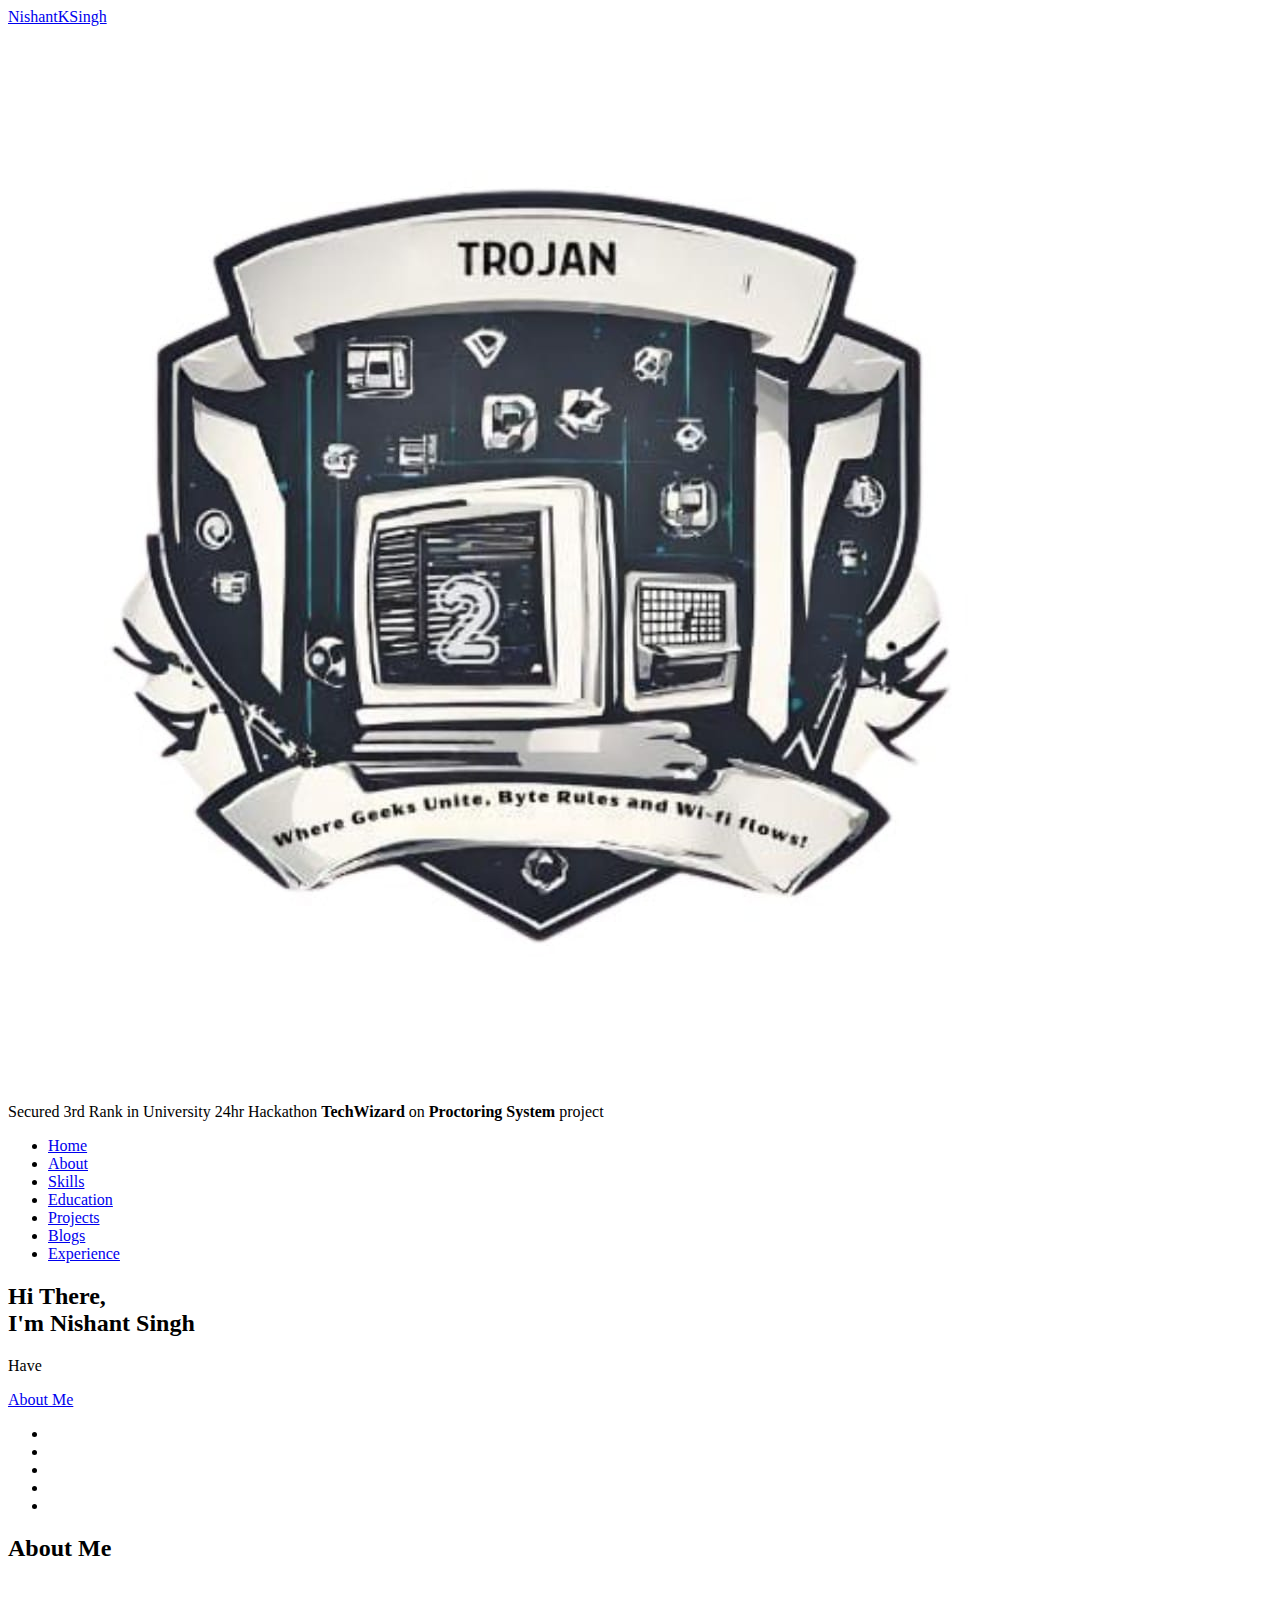
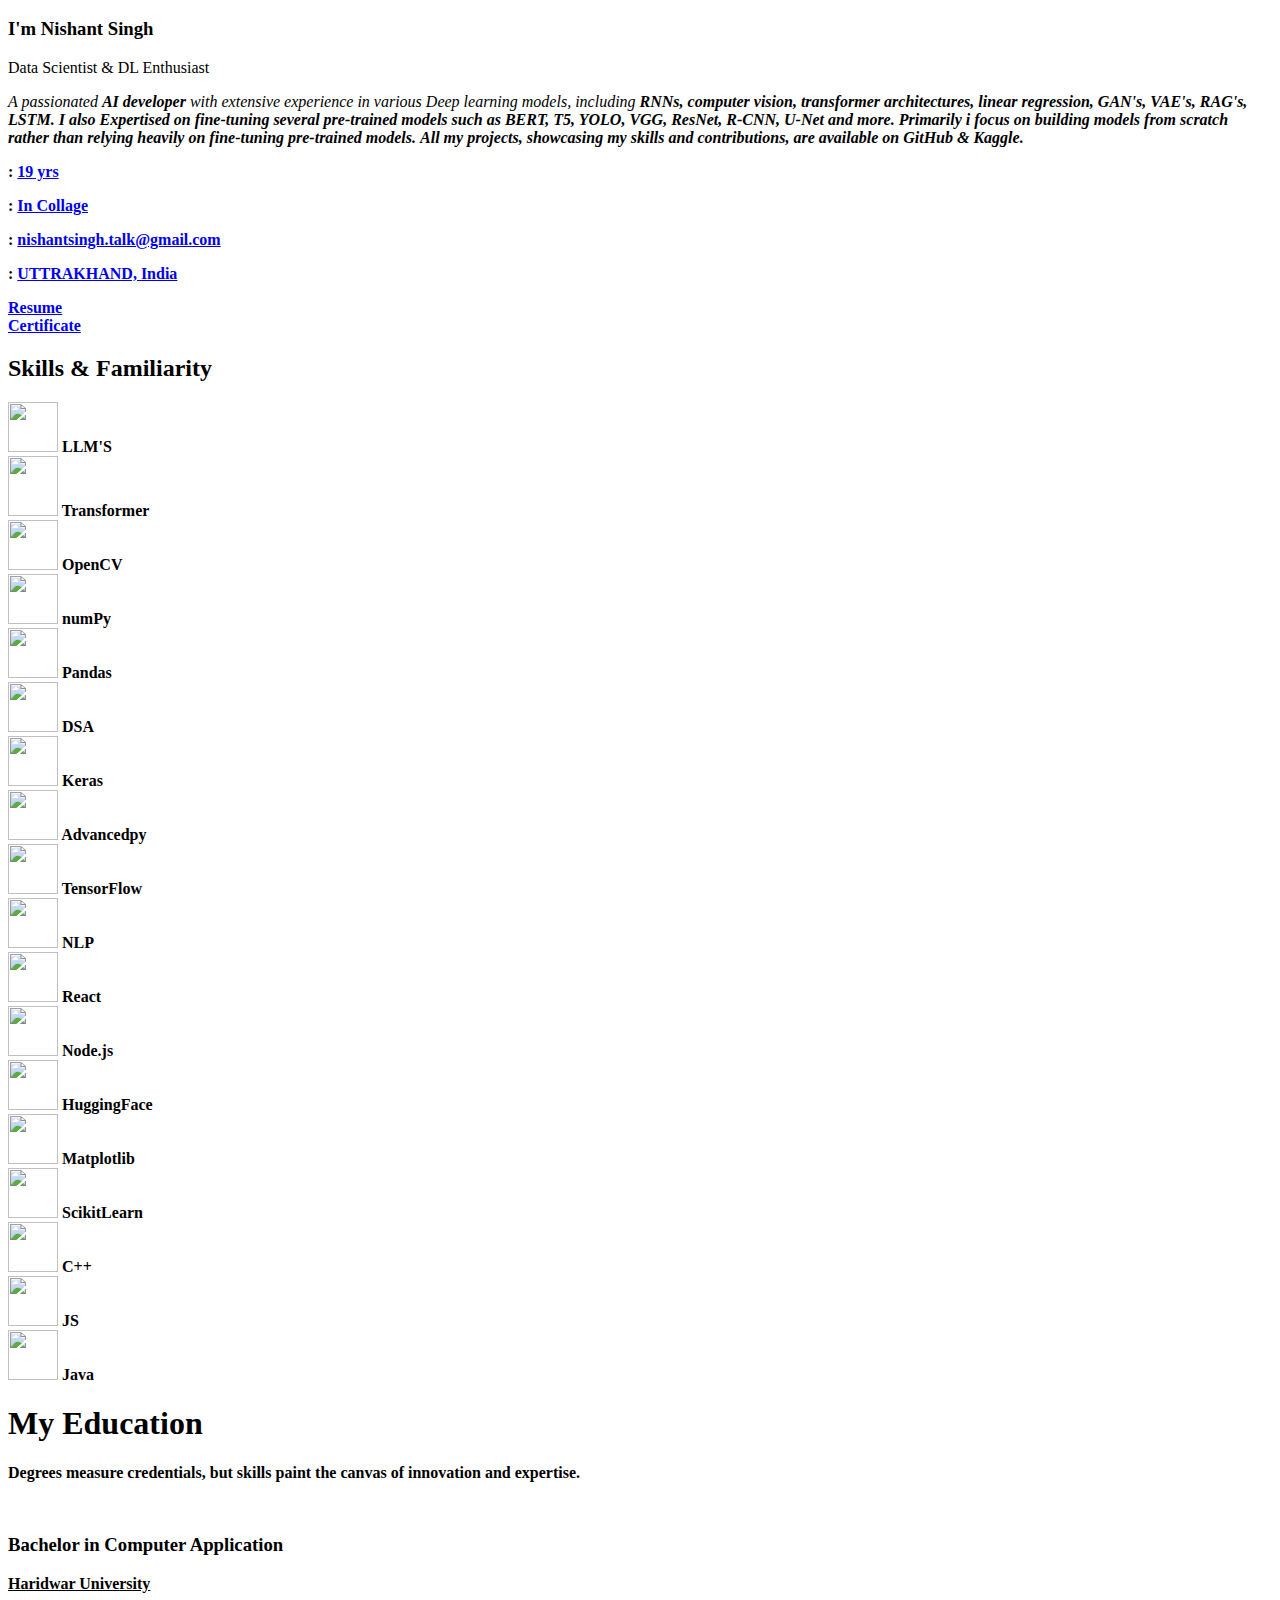
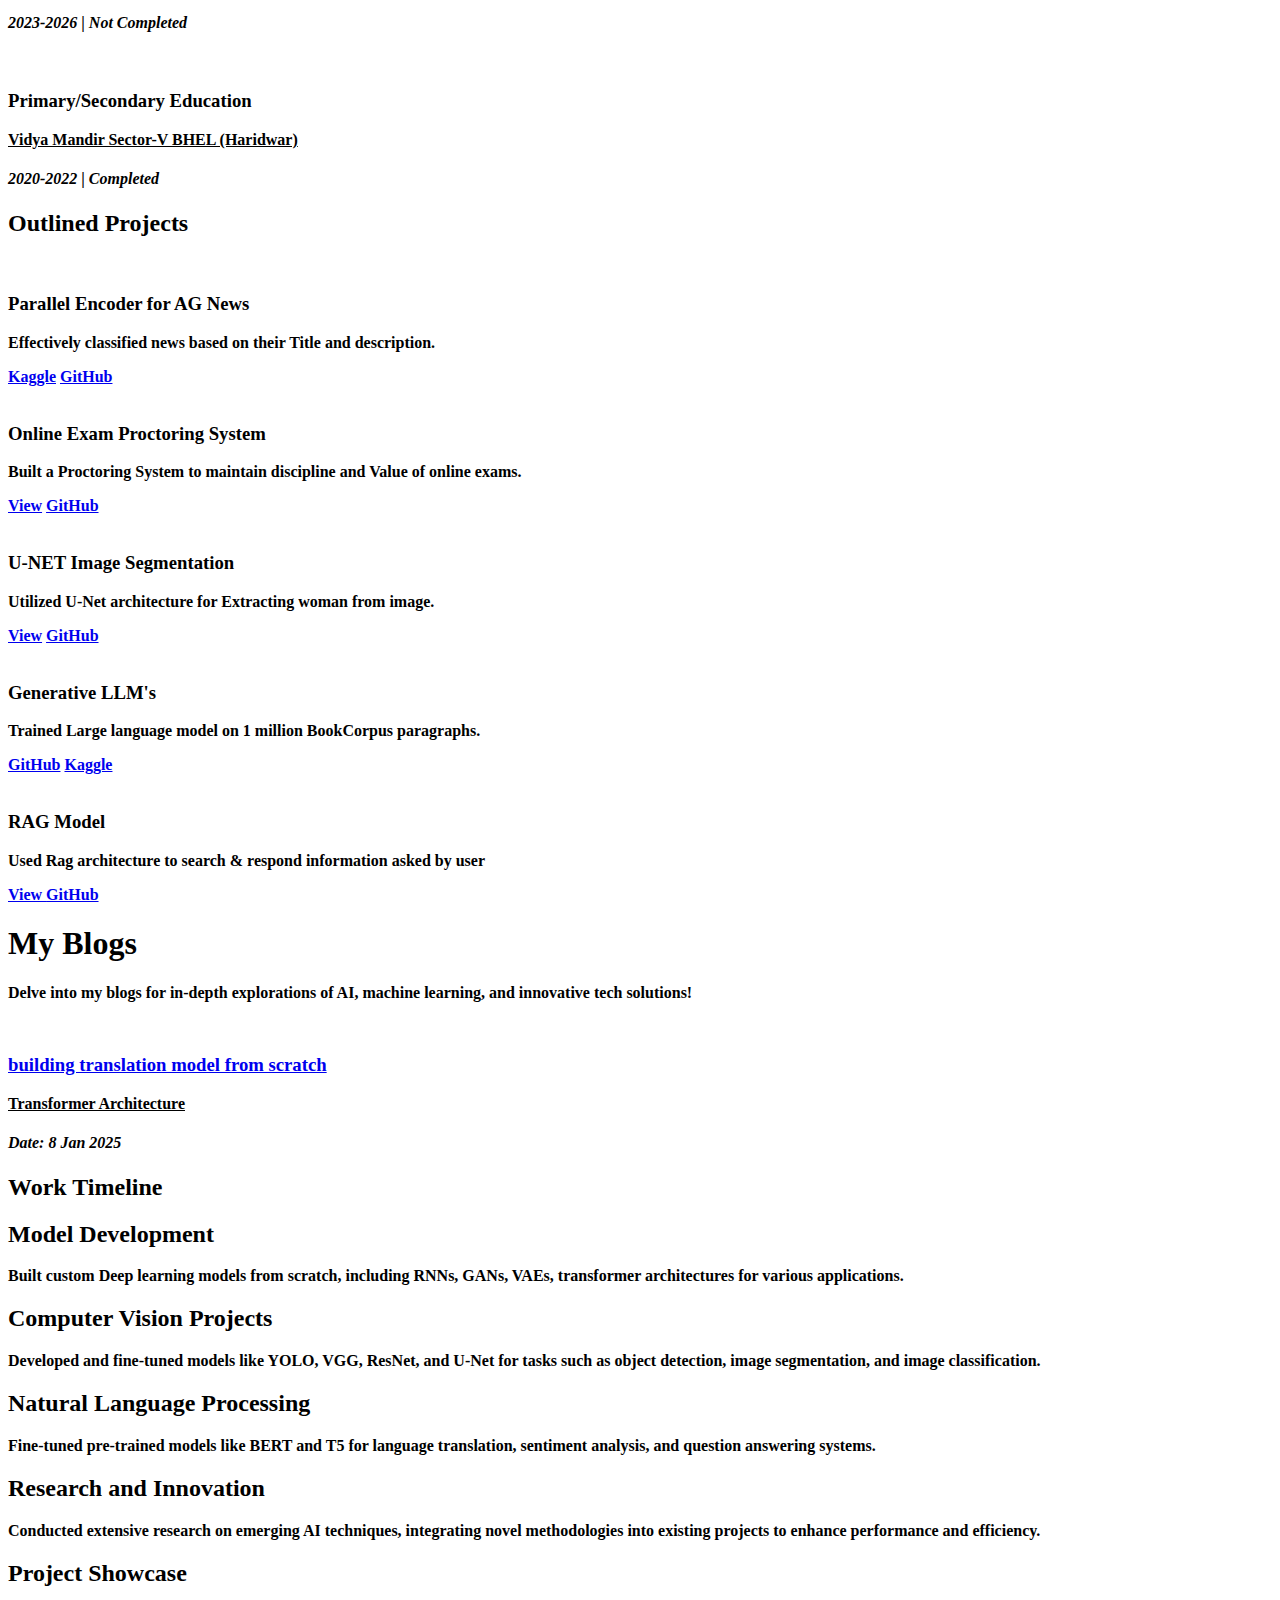
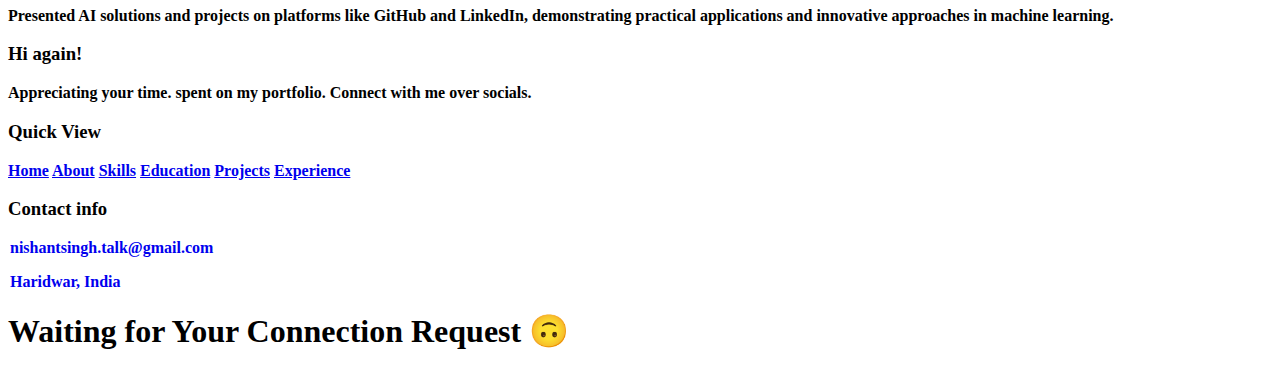
==== index.html @ 68e79efc "Update index.html" ====
<!DOCTYPE html>
<html lang="en">
<head>
    <meta charset="UTF-8">
    <meta name="author" content="Nishant Singh">
    <meta http-equiv="X-UA-Compatible" content="IE=edge">
    <meta name="viewport" content="width=device-width, initial-scale=1.0">
    <meta name="keywords" content="Nishant Singh, portfolio, projects, skills, AI developer," />
    <meta name="description" content="This is my portfolio to showcase projects, skills and other contributions on different platforms">
    <link rel="stylesheet" href="./style.css">
    <link rel="stylesheet" href="https://cdnjs.cloudflare.com/ajax/libs/font-awesome/5.15.3/css/all.min.css" integrity="sha512-iBBXm8fW90+nuLcSKlbmrPcLa0OT92xO1BIsZ+ywDWZCvqsWgccV3gFoRBv0z+8dLJgyAHIhR35VZc2oM/gI1w==" crossorigin="anonymous" referrerpolicy="no-referrer" />
    <script src="https://kit.fontawesome.com/95a2002ecf.js" crossorigin="anonymous"></script>
    <link id='favicon' rel="shortcut icon" href="./Images/N.png" type="image/x-png">
    <title>Nishant Singh - Data Scientist & Machine Learning Enthusiast</title>
</head>
<body>
<header>
  <div class="subCont">
    <a href="#about" class="logo"><i class="fa fa-at"></i> NishantKSingh </a> 
    <div class="badges">
      <a href="https://github.com/NishantkSingh0/Proctoring-System" target="_blank">
        <img class="badgeImg" src="./Images/BinaryBunch.jpeg" alt="Badge">
      </a>
      <div class="message">Secured 3rd Rank in University 24hr Hackathon <b>TechWizard</b> on <b>Proctoring System</b> project</div>
    </div>
  </div>
  <div id="menu" class="fas fa-bars"></div>
  <nav class="navbar">
    <ul>
      <li><a class="active" href="#home">Home</a></li>
      <li><a href="#about">About</a></li>
      <li><a href="#skills">Skills</a></li>
      <li><a href="#education">Education</a></li>
      <li><a href="#work">Projects</a></li>
      <li><a href="#Blogs">Blogs</a></li>
      <li><a href="#experience">Experience</a></li>
    </ul>
  </nav>
</header>
<section class="home" id="home">
    <div id="particles-js"></div>

    <div class="content">
      <h2>Hi There,<br/> I'm Nishant Singh<span></span></h2>
      <p>Have <span class="typing-text"></span></p>
      <a href="#about" class="btn"><span>About Me</span>
        <i class="fas fa-arrow-circle-down"></i>
      </a>
    <div class="socials">
        <ul class="social-icons">
          <li><a class="linkedin" aria-label="LinkedIn" href="https://www.linkedin.com/in/nishantksingh1" target="_blank"><i class="fab fa-linkedin"></i></a></li> 
          <li><a class="github" aria-label="GitHub" href="https://github.com/NishantkSingh0" target="_blank"><i class="fab fa-github"></i></a></li>
          <li><a class="Kaggle" aria-label="Kaggle" href="https://www.kaggle.com/nishantsingh96" target="_blank"><i class="fab fa-kaggle"></i></a></li>
          <li><a class="twitter" aria-label="twitter" href="https://x.com/Nishantksingh0" target="_blank"><i class="fab fa-twitter"></i></a></li> 
          <li><a class="instagram" aria-label="Instagram" href="https://www.instagram.com/mr._nishant_singh_?igsh=OWkwbG4yZzR4MXhs" target="_blank"><i class="fab fa-instagram" target="_blank"></i></a></li>
        </ul>
      </div>
    </div>

</section>
<section class="about" id="about">
    <h2 class="heading"><i class="fas fa-user-alt"></i> About <span>Me</span></h2>
    
    <div class="row">

      <div class="image">
          <img draggable="false" class="tilt" src="./Images/Mee.jpg" alt="">
      </div>
      <div class="content">
          <h3>I'm Nishant Singh</h3>
          <span class="tag">Data Scientist & DL Enthusiast</span>

          <p><i>A passionated <b>AI developer</b> with extensive experience in various Deep learning models, including <b>RNNs, computer vision, transformer architectures, linear regression, GAN's, VAE's, RAG's, LSTM. I also Expertised on fine-tuning several pre-trained models such as <b> BERT, T5, YOLO, VGG, ResNet, R-CNN, U-Net and more. Primarily i focus on building models from scratch rather than relying heavily on fine-tuning pre-trained models. </b>All my projects, showcasing my skills and contributions, are available on GitHub & Kaggle. </i></p>

          <div class="box-container">
            <div class="box">
              <p><i class="fas fa-user-circle"> </i> <span>:</span> <a href="#" target="_blank">19 yrs</a> </p>
              <p><i class="fas fa-graduation-cap"></i> <span>:</span> <a href="https://g.co/kgs/DgyKRcx" target="_blank">In Collage</a></p>
            </div>
            <div class="box">
              <p><i class="fas fa-envelope"></i> <span>:</span> <a href="mailto:nishantsingh.talk@gmail.com" target="_blank">nishantsingh.talk@gmail.com</a></p>
              <p><i class="fas fa-globe"></i> <span>:</span> <a href="https://g.co/kgs/QtBPq8p" target="_blank">UTTRAKHAND, India</a></p>
            </div>
          </div>
          <div class="AboutBut">
            <div class="Btn">
                <a href="https://drive.google.com/file/d/1hJ8qmNjTLnqmgVCA_0-SLyNyly1v1J55/view?usp=drive_link" target="_blank" class="btn"><span>Resume</span>
                    <i class="fas fa-chevron-right"></i>  
                </a>
            </div>
            <div class="Btn">
                <a href="https://drive.google.com/drive/folders/1FEHD7C-eIT7S2FtjRGr9v2KXnOVP4trG?usp=sharing" target="_blank" class="btn"><span>Certificate</span>
                    <i class="fas fa-chevron-right"></i>  
                </a>
            </div>
          </div>
      </div>
    </div>
</section>
<section class="skills" id="skills">

    <h2 class="heading"><i class="fas fa-laptop-code"></i> Skills & <span>Familiarity</span></h2>

    <div class="container">
          <div class="row" id="skillsContainer">

            <div class="bar">
              <div class="info">
                <img src="./Images/LLMS.png" height="50" width="50">
                <span>LLM'S</span>
              </div>
            </div>

            <div class="bar">
              <div class="info">
                <img src="./Images/Transformer.jfif" height="60" width="50">
                <span>Transformer</span>
              </div>
            </div>
            
            <div class="bar">
              <div class="info">
                <img src="./Images/OpenCV.png" height="50" width="50">
                <span>OpenCV</span>
              </div>
            </div>
            
            <div class="bar">
              <div class="info">
                <img src="./Images/Numpy.png" height="50" width="50">
                <span>numPy</span>
              </div>
            </div>
            
            <div class="bar">
              <div class="info">
                <img src="./Images/Pandas.png" height="50" width="50">
                <span>Pandas</span>
              </div>
            </div>
            
            <div class="bar">
              <div class="info">
                <img src="./Images/DSA.png" height="50" width="50">
                <span>DSA</span>
              </div>
            </div>
            
            <div class="bar">
              <div class="info">
                <img src="./Images/Keras.png" height="50" width="50">
                <span>Keras</span>
              </div>
            </div>

            <div class="bar">
              <div class="info">
                <img src="./Images/Python.png" height="50" width="50">
                <span>Advancedpy</span>
              </div>
            </div>
            
            <div class="bar">
              <div class="info">
                <img src="./Images/TensorFlow.png" height="50" width="50">
                <span>TensorFlow</span>
              </div>
            </div>
            
            <div class="bar">
              <div class="info">
                <img src="./Images/NLP.png" height="50" width="50">
                <span>NLP</span>
              </div>
            </div>
            
            <div class="bar">
              <div class="info">
                <img src="./Images/React.png" height="50" width="50">
                <span>React</span>
              </div>
            </div>
            
            <div class="bar">
              <div class="info">
                <img src="./Images/Nodejs.png" height="50" width="50">
                <span>Node.js</span>
              </div>
            </div>
            
            <div class="bar">
              <div class="info">
                <img src="./Images/HuggingFace.png" height="50" width="50">
                <span>HuggingFace</span>
              </div>
            </div>
            
            <div class="bar">
              <div class="info">
                <img src="./Images/Matplotlib.png" height="50" width="50">
                <span>Matplotlib</span>
              </div>
            </div>
            
            <div class="bar">
              <div class="info">
                <img src="./Images/ScikitLearn.png" height="50" width="50">
                <span>ScikitLearn</span>
              </div>
            </div>
            
            <div class="bar">
              <div class="info">
                <img src="./Images/CPP.png" height="50" width="50">
                <span>C++</span>
              </div>
            </div>

            <div class="bar">
              <div class="info">
                <img src="./Images/JavaScript.png" height="50" width="50">
                <span>JS</span>
              </div>
            </div>           

            <div class="bar">
              <div class="info">
                <img src="./Images/Java.png" height="50" width="50">
                <span>Java</span>
              </div>
            </div>
      </div>
</div>
</section>
<section class="education" id="education">

  <h1 class="heading"><i class="fas fa-graduation-cap"></i> My <span>Education</span></h1>

  <p class="qoute">Degrees measure credentials, but skills paint the canvas of innovation and expertise.</p>

  <div class="box-container">

    <div class="box">
        <div class="image">
          <img draggable="false" src="./Images/HU.jfif" alt="">
        </div>
        <div class="content">
          <h3>Bachelor in Computer Application</h3>
          <p><a href="https://g.co/kgs/CysH6vY" Style="color: black;" target="_blank"> Haridwar University </a></p>
          <h4> <i>2023-2026</i> | <i>Not Completed</i></h4>
        </div>
    </div>

    <div class="box">
      <div class="image">
        <img draggable="false" src="./Images/VMSSSV.png" alt="">
      </div>
      <div class="content">
        <h3>Primary/Secondary Education</h3>
        <p><a href="https://www.cbseschool.org/vidya-mandir-sr-secondary-school-haridwar-uttarakhand/" style="color: black;" target="_blank">Vidya Mandir Sector-V BHEL (Haridwar)</a></p>
        <h4> <i>2020-2022</i> | <i>Completed</i></h4>
      </div>

    </div>
  </div>
</section>
<section class="work" id="work">

  <h2 class="heading"><i class="fas fa-database"></i> Outlined <span>Projects</span></h2>

  <div class="box-container">

    <div class="box tilt">
      <img draggable="false" src="./Images/AG_news_classification.jfif" alt="" />
      <div class="content">
        <div class="tag">
          <h3>Parallel Encoder for AG News</h3>
        </div>
        <div class="desc">
          <p>Effectively classified news based on their Title and description.</p>
          <div class="btns">
            <a href="https://www.kaggle.com/code/nishantsingh96/parallel-encder-architecture-for-ag-news" class="btn" target="_blank"><i class="fas fa-code"></i> Kaggle</a>
            <a href="https://github.com/NishantkSingh0/News_classification_using_Parallel_Encoder_architecture" class="btn" target="_blank">GitHub <i class="fas fa-code"></i></a>
          </div>
        </div>
      </div>
    </div>
    <div class="box tilt">
      <img draggable="false" src="./Images/Proctoring-System.png" alt="" />
      <div class="content">
        <div class="tag">
        <h3>Online Exam Proctoring System</h3>
        </div>
        <div class="desc">
          <p>Built a Proctoring System to maintain discipline and Value of online exams. </p>
          <div class="btns">
            <a href="https://nishantksingh0.github.io/Proctoring-System/" class="btn" target="_blank"><i class="fas fa-eye"></i> View</a>
            <a href="https://github.com/NishantkSingh0/Proctoring-System" class="btn" target="_blank">GitHub <i class="fas fa-code"></i></a>
          </div>
        </div>
      </div>
    </div>
    <div class="box tilt">
      <img draggable="false" src="./Images/Image_segmentation_project.jpeg" alt="" />
      <div class="content">
        <div class="tag">
        <h3>U-NET Image Segmentation</h3>
        </div>
        <div class="desc">
          <p>Utilized U-Net architecture for Extracting woman from image.</p>
          <div class="btns">
            <a href="#" class="btn" target="_blank"><i class="fas fa-eye"></i> View</a>
            <a href="https://github.com/NishantkSingh0/Unet_Image_segment_womens" class="btn" target="_blank">GitHub <i class="fas fa-code"></i></a>
          </div>
        </div>
      </div>
    </div>
    <div class="box tilt">
      <img draggable="false" src="./Images/LLM's.jfif" alt="" />
      <div class="content">
        <div class="tag">
        <h3>Generative LLM's</h3>
        </div>
        <div class="desc">
          <p>Trained Large language model on 1 million BookCorpus paragraphs.</p>
          <div class="btns">
            <a href="https://github.com/NishantkSingh0/Generative-Language-Model" class="btn" target="_blank"><i class="fas fa-code"></i> GitHub</a>
            <a href="https://www.kaggle.com/code/nishantsingh96/llm-on-bookcorpus" class="btn" target="_blank">Kaggle <i class="fas fa-code"></i></a>
          </div>
        </div>
      </div>
    </div>
    <div class="box tilt">
      <img draggable="false" src="./Images/RAG_project.jpeg" alt="" />
      <div class="content">
        <div class="tag">
        <h3>RAG Model</h3>
        </div>
        <div class="desc">
          <p>Used Rag architecture to search & respond information asked by user</p>
          <div class="btns">
            <a href="#" class="btn" target="_blank"><i class="fas fa-eye"></i> View </a>
            <a href="https://github.com/NishantkSingh0/RAG_Model" class="btn" target="_blank">GitHub <i class="fas fa-code"></i></a>
          </div>
        </div>
      </div>
    </div>
</div>

</section>
<section class="Blogs" id="Blogs">

  <h1 class="heading"><i class="fas fa-newspaper"></i> My <span>Blogs</span></h1>

  <p class="qoute">Delve into my blogs for in-depth explorations of AI, machine learning, and innovative tech solutions!</p>

  <div class="box-container">

    <div class="box"> 
        <div class="image"> 
          <a href="#">
            <img draggable="false" src="./Images/BlogTransformer.png" alt="">
          </a>
        </div>
        <div class="content">
          <h3><a href="#">building translation model from scratch</a> </h3>
          <p><a href="https://drive.google.com/file/d/1cv3vTfhJdO84Q7H_zRAlEOKJJXUuU_vt/view?usp=drive_link" Style="color: black;" target="_blank">Transformer Architecture</a></p>
          <h4> <i>Date: 8 Jan 2025 </i></h4>
        </div>
    </div>

  </div>
</section>
<section class="experience" id="experience">

  <h2 class="heading"><i class="fas fa-briefcase"></i> Work Timeline </h2>

  <div class="timeline">

    <div class="container left">
      <div class="content">
        <div class="tag">
          <h2>Model Development</h2>
        </div>
        <div class="desc">
            <p>Built custom Deep learning models from scratch, including RNNs, GANs, VAEs, transformer architectures for various applications.</p>
        </div>
      </div>
    </div>
    <div class="container right">
      <div class="content">
        <div class="tag">
          <h2>Computer Vision Projects</h2>
        </div>
        <div class="desc">
            <p>Developed and fine-tuned models like YOLO, VGG, ResNet, and U-Net for tasks such as object detection, image segmentation, and image classification.</p>
        </div>
      </div>
    </div>

    <div class="container left">
      <div class="content">
        <div class="tag">
          <h2>Natural Language Processing</h2>
        </div>
        <div class="desc">
            <p>Fine-tuned pre-trained models like BERT and T5 for language translation, sentiment analysis, and question answering systems.</p>
        </div>  
      </div>
    </div>

    <div class="container right">
      <div class="content">
        <div class="tag">
          <h2>Research and Innovation</h2>
        </div>
        <div class="desc">
            <p>Conducted extensive research on emerging AI techniques, integrating novel methodologies into existing projects to enhance performance and efficiency.</p>
        </div>
      </div>
    </div>

    <div class="container left">
      <div class="content">
        <div class="tag">
          <h2>Project Showcase</h2>
        </div>
        <div class="desc">
            <p>Presented AI solutions and projects on platforms like GitHub and LinkedIn, demonstrating practical applications and innovative approaches in machine learning.</p>
        </div>
      </div>
    </div>

    
</div>

</section>
<section class="footer">

  <div class="box-container">

      <div class="box">
          <h3>Hi again!</h3>
          <p>Appreciating your time. spent on my portfolio. Connect with me over socials.</p>
      </div>

      <div class="box">
          <h3>Quick View</h3>
          <a href="#home"><i class="fas fa-chevron-circle-right"></i> Home</a> 
          <a href="#about"><i class="fas fa-chevron-circle-right"></i> About</a>
          <a href="#skills"><i class="fas fa-chevron-circle-right"></i> Skills</a>
          <a href="#education"><i class="fas fa-chevron-circle-right"></i> Education</a>
          <a href="#work"><i class="fas fa-chevron-circle-right"></i> Projects</a>
          <a href="#experience"><i class="fas fa-chevron-circle-right"></i> Experience</a>
      </div>

      <div class="box">
          <h3>Contact info</h3>
          <p style="display: flex; align-items: center;">
            <i class="fas fa-envelope" style="margin-right: 2px;"></i>
            <a href="mailto:nishantsingh.talk@gmail.com" style="text-transform: lowercase; font-weight: bold; text-decoration: none;">nishantsingh.talk@gmail.com</a>
          </p>
          <p style="display: flex; align-items: center;">
            <i class="fas fa-globe" style="margin-right: 2px;"></i>
            <a href="https://g.co/kgs/QtBPq8p" style="font-weight: bold; text-decoration: none;" target="_blank">Haridwar, India</a>
          </p>
          
          <div class="share">
            <a class="linkedin" aria-label="LinkedIn" href="https://www.linkedin.com/in/nishantksingh1" target="_blank"><i class="fab fa-linkedin"></i></a> 
            <a class="github" aria-label="GitHub" href="https://github.com/NishantkSingh0" target="_blank"><i class="fab fa-github"></i></a>
            <a class="Kaggle" aria-label="Kaggle" href="https://www.kaggle.com/nishantsingh96" target="_blank"><i class="fab fa-kaggle"></i></a>
            <a class="twitter" aria-label="twitter" href="https://x.com/Nishantksingh0" target="_blank"><i class="fab fa-twitter"></i></a>
            <a class="instagram" aria-label="Instagram" href="https://www.instagram.com/mr._nishant_singh_?igsh=OWkwbG4yZzR4MXhs"><i class="fab fa-instagram" target="_blank"></i></a>
          </div>
      </div>
  </div>

  <h1 class="credit">Waiting for Your Connection Request 🙃</h1>

</section>


<a href="#home" aria-label="ScrollTop" class="fas fa-angle-up" id="scroll-top"></a>

<script src="https://cdnjs.cloudflare.com/ajax/libs/jquery/3.6.0/jquery.min.js" integrity="sha512-894YE6QWD5I59HgZOGReFYm4dnWc1Qt5NtvYSaNcOP+u1T9qYdvdihz0PPSiiqn/+/3e7Jo4EaG7TubfWGUrMQ==" crossorigin="anonymous" referrerpolicy="no-referrer"></script>

<script src="https://cdnjs.cloudflare.com/ajax/libs/typed.js/2.0.5/typed.min.js" integrity="sha512-1KbKusm/hAtkX5FScVR5G36wodIMnVd/aP04af06iyQTkD17szAMGNmxfNH+tEuFp3Og/P5G32L1qEC47CZbUQ==" crossorigin="anonymous" referrerpolicy="no-referrer"></script>

<script src="./particles.js"></script>
<script src="./app.js"></script>

<script src="https://cdnjs.cloudflare.com/ajax/libs/vanilla-tilt/1.7.0/vanilla-tilt.min.js" integrity="sha512-SttpKhJqONuBVxbRcuH0wezjuX+BoFoli0yPsnrAADcHsQMW8rkR84ItFHGIkPvhnlRnE2FaifDOUw+EltbuHg==" crossorigin="anonymous" referrerpolicy="no-referrer"></script>

<script src="https://unpkg.com/scrollreveal"></script>

<script
      type="text/javascript"
      src="https://cdn.jsdelivr.net/npm/emailjs-com@3/dist/email.min.js"
    ></script>

<script src="./script.js"></script>

</body>
</html>
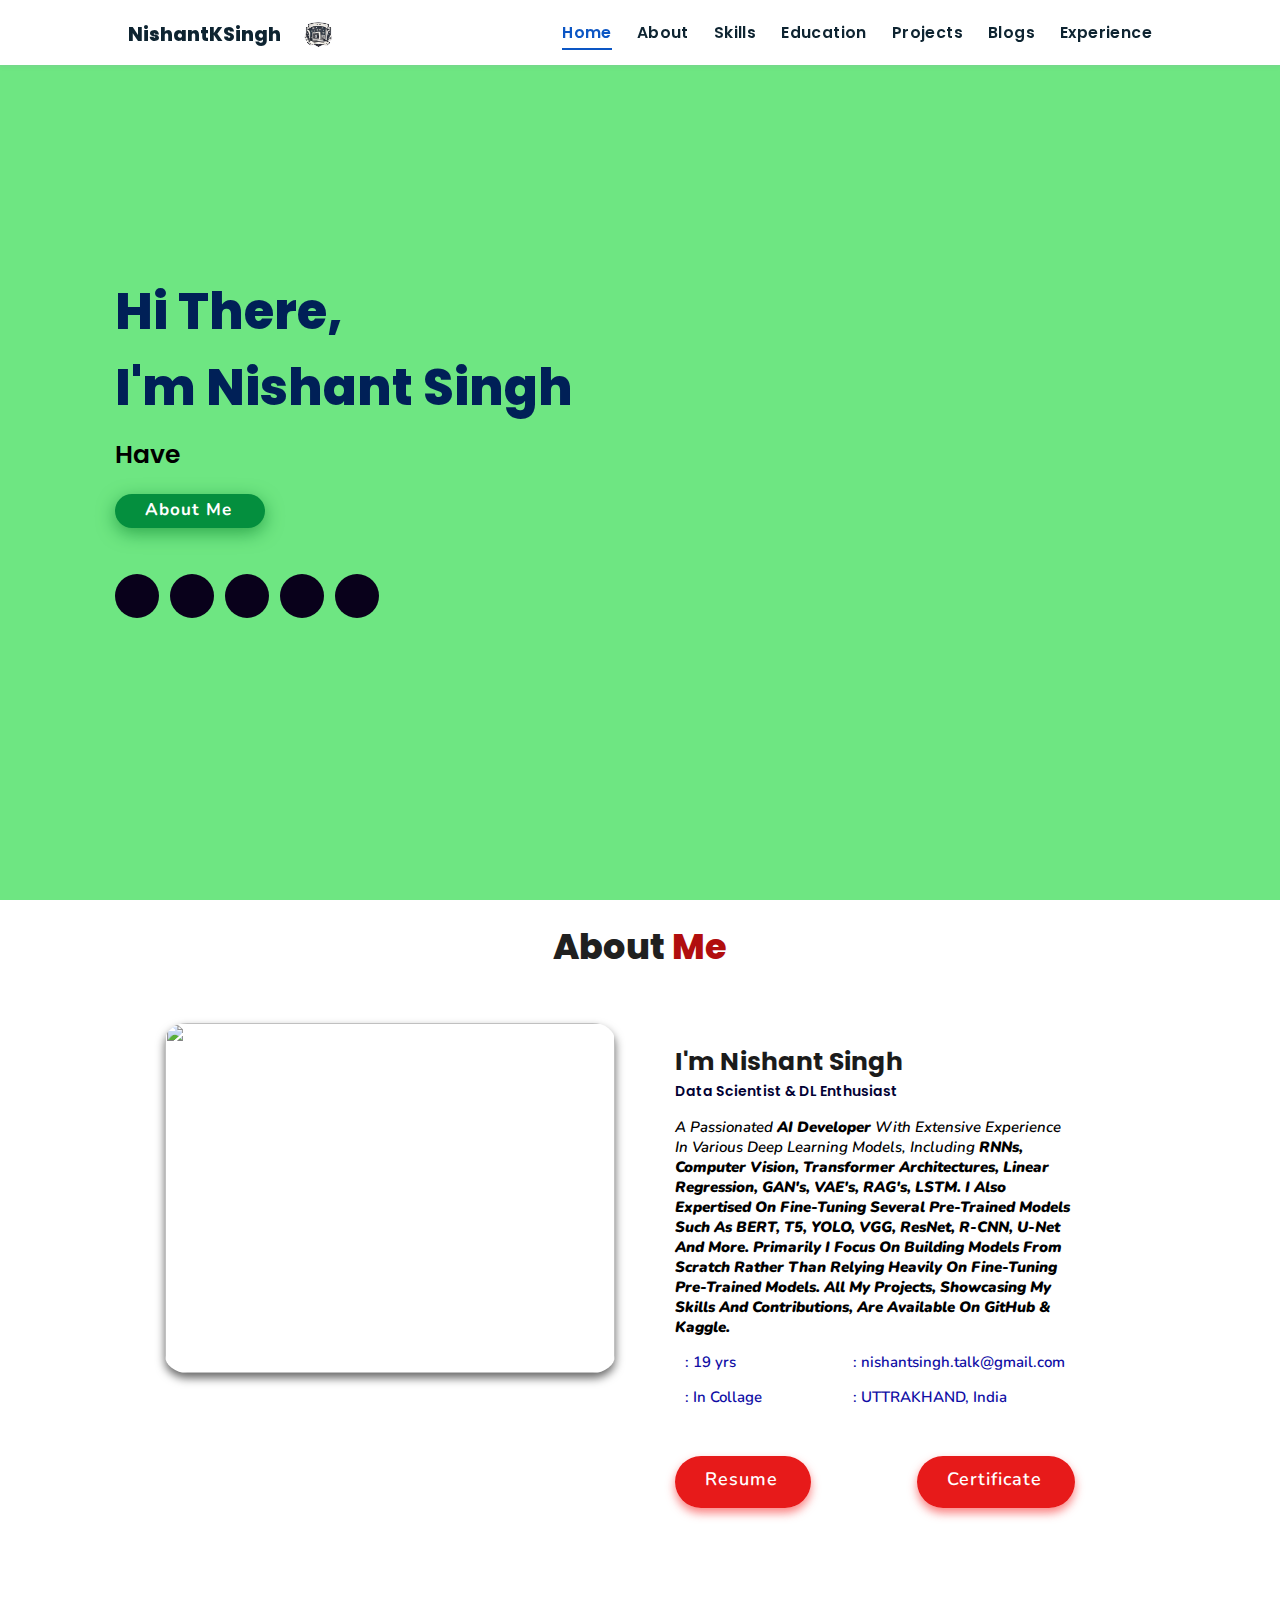
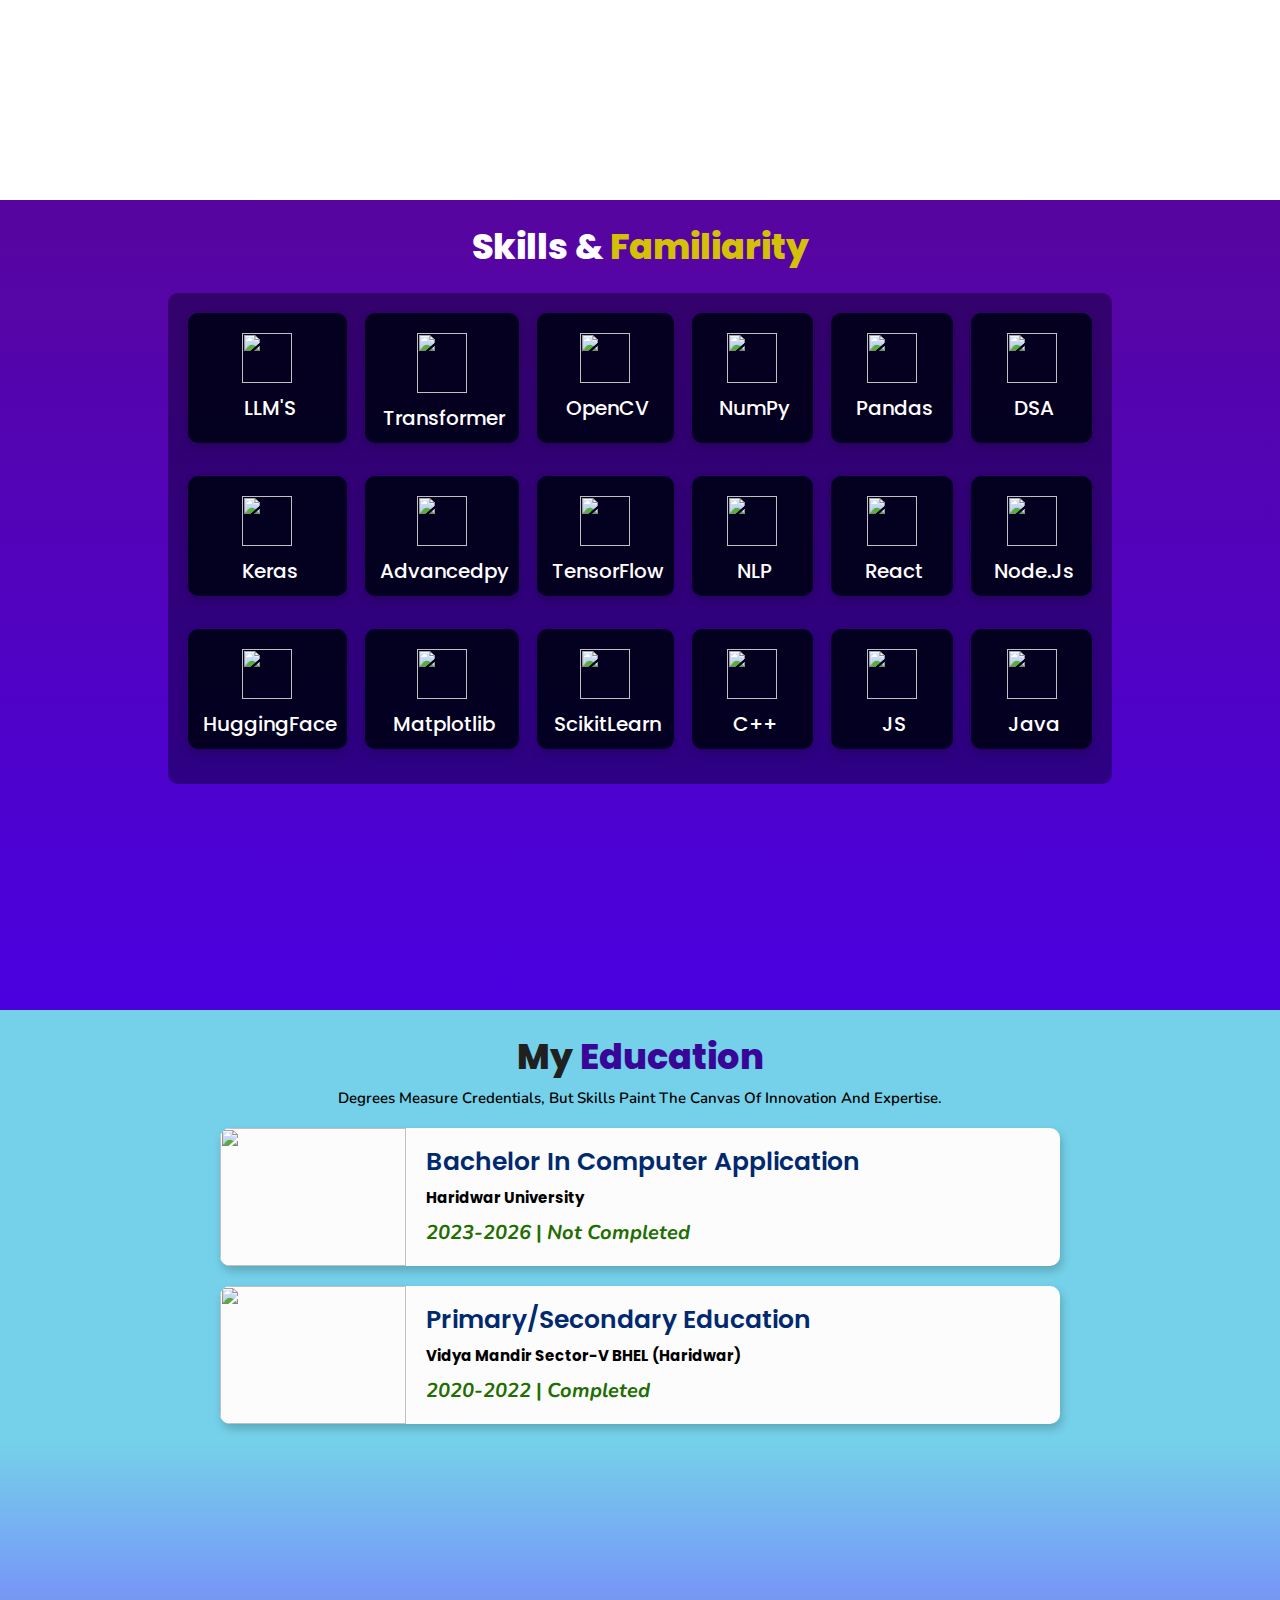
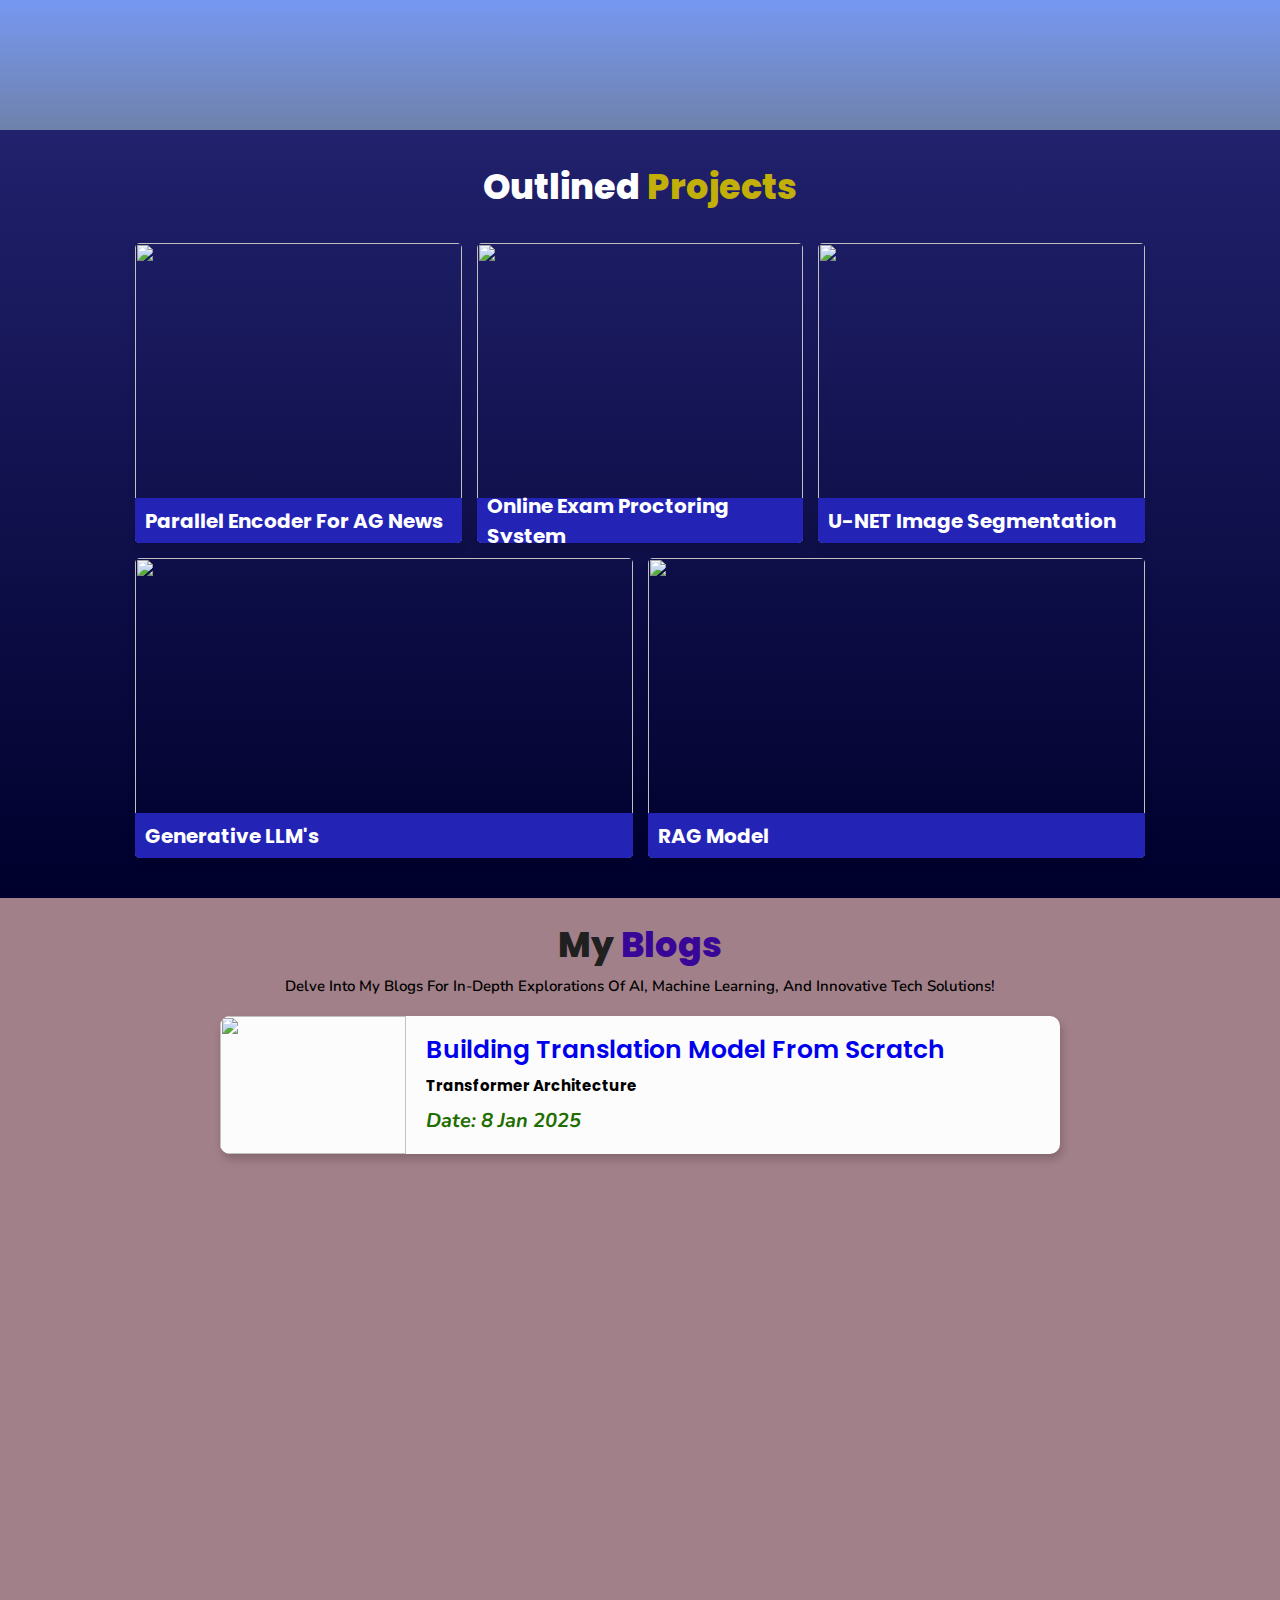
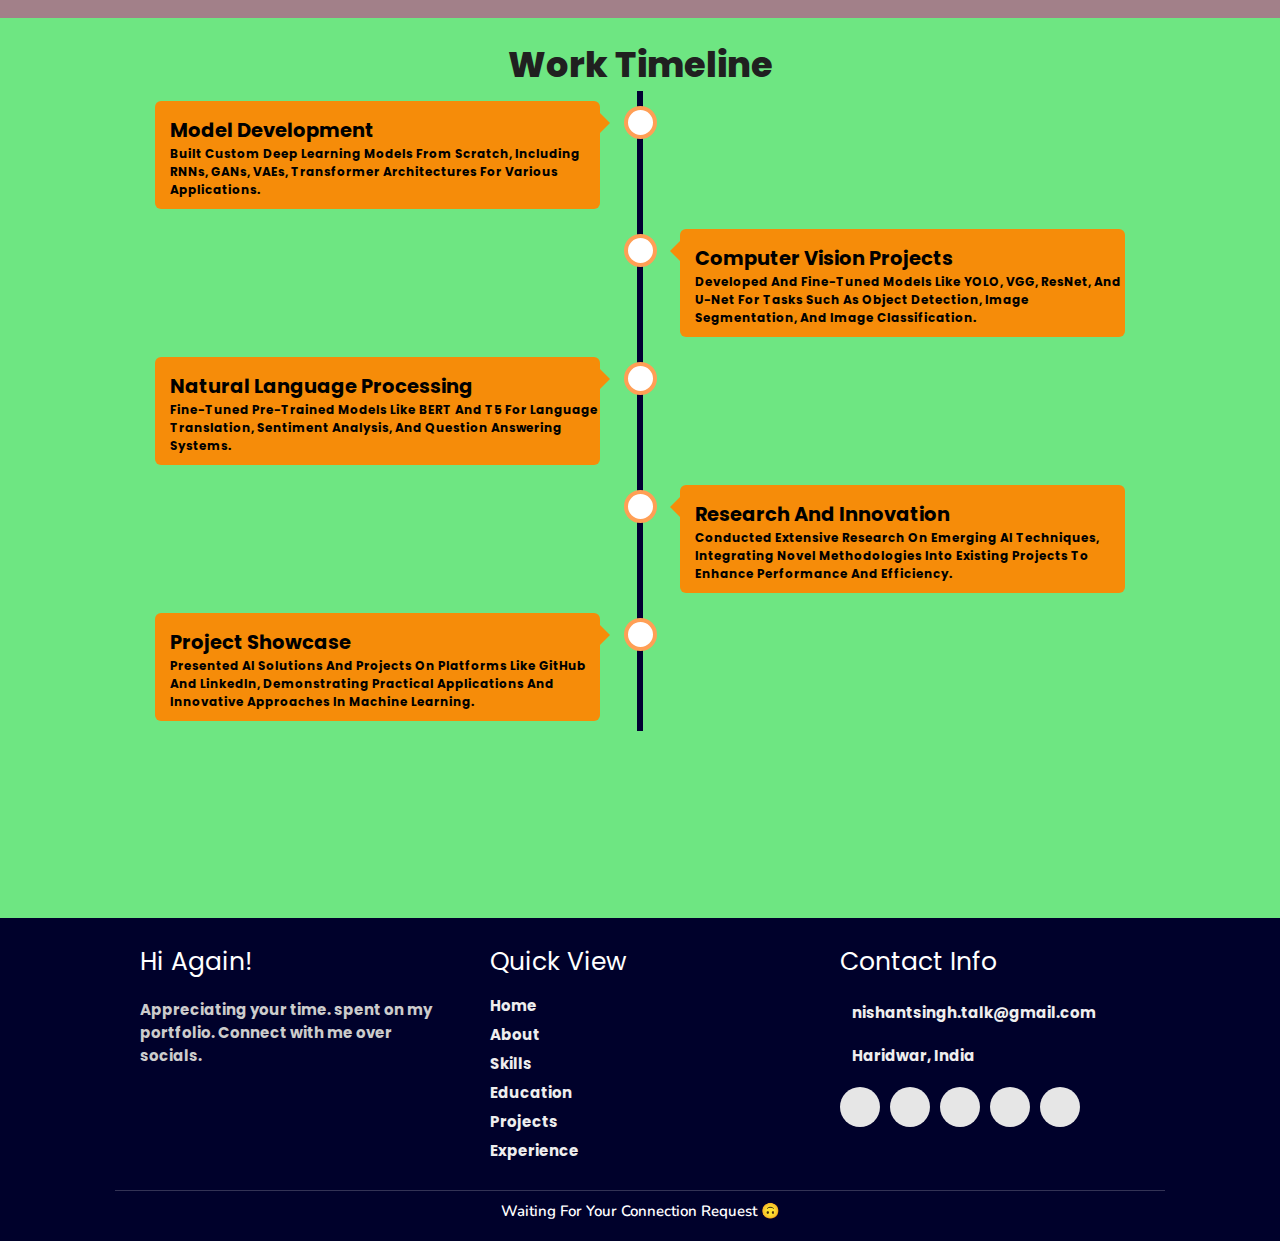
==== commit 1555d6a2: "Update index.html" ====
--- a/index.html
+++ b/index.html
@@ -48,11 +48,11 @@
       </a>
     <div class="socials">
         <ul class="social-icons">
+          <li><a class="github" aria-label="GitHub" href="https://github.com/NishantkSingh0" target="_blank"><i class="fab fa-github"></i></a></li>
           <li><a class="linkedin" aria-label="LinkedIn" href="https://www.linkedin.com/in/nishantksingh1" target="_blank"><i class="fab fa-linkedin"></i></a></li> 
-          <li><a class="github" aria-label="GitHub" href="https://github.com/NishantkSingh0" target="_blank"><i class="fab fa-github"></i></a></li>
           <li><a class="Kaggle" aria-label="Kaggle" href="https://www.kaggle.com/nishantsingh96" target="_blank"><i class="fab fa-kaggle"></i></a></li>
+          <li><a class="hackerrank" aria-label="HackerRank" href="https://www.hackerrank.com/profile/Nishantksingh" target="_blank"><i class="fab fa-hackerrank"></i></a></li> 
           <li><a class="twitter" aria-label="twitter" href="https://x.com/Nishantksingh0" target="_blank"><i class="fab fa-twitter"></i></a></li> 
-          <li><a class="instagram" aria-label="Instagram" href="https://www.instagram.com/mr._nishant_singh_?igsh=OWkwbG4yZzR4MXhs" target="_blank"><i class="fab fa-instagram" target="_blank"></i></a></li>
         </ul>
       </div>
     </div>
@@ -466,11 +466,11 @@
           </p>
           
           <div class="share">
+            <a class="github" aria-label="GitHub" href="https://github.com/NishantkSingh0" target="_blank"><i class="fab fa-github"></i></a>
             <a class="linkedin" aria-label="LinkedIn" href="https://www.linkedin.com/in/nishantksingh1" target="_blank"><i class="fab fa-linkedin"></i></a> 
-            <a class="github" aria-label="GitHub" href="https://github.com/NishantkSingh0" target="_blank"><i class="fab fa-github"></i></a>
             <a class="Kaggle" aria-label="Kaggle" href="https://www.kaggle.com/nishantsingh96" target="_blank"><i class="fab fa-kaggle"></i></a>
+            <a class="hackerrank" aria-label="HackerRank" href="https://www.hackerrank.com/profile/Nishantksingh"><i class="fab fa-hackerrank" target="_blank"></i></a>
             <a class="twitter" aria-label="twitter" href="https://x.com/Nishantksingh0" target="_blank"><i class="fab fa-twitter"></i></a>
-            <a class="instagram" aria-label="Instagram" href="https://www.instagram.com/mr._nishant_singh_?igsh=OWkwbG4yZzR4MXhs"><i class="fab fa-instagram" target="_blank"></i></a>
           </div>
       </div>
   </div>
--- a/style.css
+++ b/style.css
@@ -0,0 +1,1412 @@
+@import url("https://fonts.googleapis.com/css2?family=Poppins:wght@400;600;700&display=swap");
+@import url("https://fonts.googleapis.com/css2?family=Nunito:ital,wght@0,300;0,400;0,600;0,700;1,300;1,400&display=swap");
+
+* {
+  margin: 0;
+  padding: 0;
+  box-sizing: border-box;
+  text-decoration: none;
+  outline: none;
+  border: none;
+  text-transform: capitalize;
+  transition: all 0.2s linear;
+}
+html {
+  font-size: 62.5%;
+  overflow-x: hidden;
+  scroll-behavior: smooth;
+}
+body {
+  background: #6ee682;
+  font-family: "Poppins", sans-serif;
+}
+
+*::selection {
+  background: #da2b2b;
+  color: #fff;
+}
+
+html {
+  font-size: 62.5%;
+  overflow-x: hidden;
+}
+html::-webkit-scrollbar {
+  width: 0.8rem;
+}
+html::-webkit-scrollbar-track {
+  background: rgb(235, 202, 245);
+}
+html::-webkit-scrollbar-thumb {
+  background: #420177;
+}
+
+.loader-container {
+  position: fixed;
+  top: 0;
+  left: 0;
+  z-index: 10000;
+  background: #e6eff1;
+  display: flex;
+  align-items: center;
+  justify-content: center;
+  height: 100%;
+  width: 100%;
+}
+.loader-container.fade-out {
+  top: -120%;
+}
+header {
+  position: fixed;
+  top: 0;
+  left: 0;
+  right: 0;
+  z-index: 1000;
+  display: flex;
+  align-items: center;
+  justify-content: space-between;
+  padding: 1.7rem 10%;
+  height: 6.5rem;
+  background-color: #fff;
+  box-shadow: 0 1px 4px rgba(146, 161, 176, 0.3);
+}   
+.subCont{       /*Used in Header of badges and NameTitle*/
+  display: flex;
+  margin-top: 10px;
+}
+section {
+  min-height: 100vh;
+  padding: 2rem 9%;
+}
+.heading {
+  font-size: 3.5rem;
+  color: rgb(32, 32, 32);
+  font-weight: 800;
+  text-align: center;
+}
+.about .heading span {
+  color: rgb(177, 14, 14);
+}
+header .logo {
+  font-size: 1.9rem;
+  font-weight: 800;
+  text-decoration: none;
+  color: #0e2431;
+}
+header .logo i {
+  font-size: 2.2rem;
+}
+header .logo:hover {
+  color: #0f3381;
+}
+
+header .badges{
+  position: relative;
+  margin-left: 20px;
+  margin-bottom: 2px;
+  display: inline-block;
+}
+
+.badgeImg{
+  border-radius: 50px;
+  height: 35px;
+  width: 35px;
+}
+
+.message {
+  position: absolute;
+  top: 110%;
+  left: 50%;
+  transform: translateX(-50%);
+  background-color: rgba(0, 0, 0, 0.8);
+  color: #fff;
+  padding: 10px;
+  border-radius: 5px;
+  font-size: 14px;
+  width: 360px;
+  text-align: center;
+  visibility: hidden;
+  opacity: 0;
+  transition: opacity 0.3s ease-in-out;
+}
+
+.badges:hover .message {
+  visibility: visible;
+  opacity: 1;
+}
+
+header .navbar ul {
+  list-style: none;
+  display: flex;
+  justify-content: center;
+  align-items: center;
+}
+header .navbar li {
+  margin-left: 2.5rem;
+}
+header .navbar ul li a {
+  font-size: 1.57rem;
+  color: #0e2431;
+  font-weight: 600;
+  text-decoration: none;
+  letter-spacing: 0.04rem;
+  transition: 0.2s;
+}
+header .navbar ul li a.active,
+header .navbar ul li a:hover {
+  color: #0c56c4;
+  border-bottom: 0.2rem solid #0c56c4;
+  padding: 0.5rem 0;
+}
+#menu {
+  font-size: 3rem;
+  cursor: pointer;
+  color: rgb(24, 2, 63);
+  display: none;
+}
+
+@media (max-width: 1050px) {
+  #menu {
+    display: block;
+  }
+  body{
+    background-color: #b1b5bd;
+  }
+  header{
+    background-color: #98a0aa;
+  }
+  header .navbar {
+    position: fixed;
+    top: 6.5rem;
+    right: -120%;
+    width: 70%;
+    height: 100%;
+    
+    text-align: left;
+    align-items: flex-start;
+    background-color: #171727;
+  }
+  header .navbar ul {
+    flex-flow: column;
+    padding: 1rem;
+  }
+  header .navbar ul li {
+    text-align: center;
+    width: 100%;
+    margin: 1rem 0;
+    border-radius: 0.5rem;
+    width: 26rem;
+  }
+  header .navbar ul li a {
+    display: block;
+    padding: 1rem;
+    text-align: left;
+    color: #fff;
+    font-size: 2rem;
+  }
+  header .navbar ul li a.active,
+  header .navbar ul li a:hover {
+    padding: 1rem;
+    color: #fff;
+    border-radius: 0.5rem;
+    border-bottom: 0.5rem solid #0c56c4;
+  }
+  .fa-times {
+    transform: rotate(180deg);
+  }
+  header .navbar.nav-toggle {
+    right: 0;
+  }
+}
+
+.home {
+  position: relative;
+  display: flex;
+  flex-wrap: wrap;
+  gap: 1.5rem;
+  min-height: 100vh;
+  align-items: center;
+}
+.home #particles-js {
+  position: absolute;
+  width: 100%;
+  height: 100%;
+  top:0;
+  left: 0;
+}
+.home::before {
+  content: "";
+  position: absolute;
+  top: 0;
+  left: 0;
+  height: 100%;
+  width: 100%;
+}
+.home .content {
+  flex: 1 1 40rem;
+  padding-top: 1rem;
+  z-index: 1;
+}
+.home .image {
+  flex: 1 1 40rem;
+  z-index: 1;
+}
+.home .image img {
+  width: 100%;
+  height: 100%;
+  margin-top: 5rem;
+  margin-left: 6rem;
+  border-radius: 2%;
+  box-shadow: 0 2px 8px rgba(0, 0, 0, 0.3);
+  cursor: pointer;
+}
+.home .image img:hover {
+  box-shadow: 0 5px 15px rgba(0, 0, 0, 0.5);
+}
+.home .content h2 {
+  font-size: 5rem;
+  font-weight: 800;
+  color: #002057;
+}
+.home .content h2 span {
+  font-size: 5rem;
+  font-weight: 800;
+  color: #ff7b00;
+}
+.home .content p {
+  font-size: 2.5rem;
+  color: #000;
+  font-weight: 600;
+  padding: 1rem 0;
+}
+.home .content p span {         /* Dynamic About Writing Span "Have Worked" */
+  font-size: 2.5rem;
+  color: rgb(23, 51, 141);
+  font-weight: 600;
+  padding: 1rem 0;
+}
+.home .btn {
+  margin-top: 1rem;
+  position: absolute;
+  line-height: 0;
+  padding: 1.6rem 3rem;
+  border-radius: 4em;
+  transition: 0.5s;
+  color: #fff;
+  background: #048f3e;    /* "About Me" Button colour*/
+  box-shadow: 0px 5px 18px rgba(5, 126, 41, 0.6);
+  font-family: "Nunito", sans-serif;
+}
+.home .btn span {
+  font-weight: 700;
+  font-size: 1.7rem;
+  letter-spacing: 0.1rem;
+}
+.home .btn i {
+  margin-left: 0.3rem;
+  font-size: 1.5rem;
+  transition: 0.3s;
+}
+
+.home .btn:hover i {
+  transform: translateX(7px);   /* Left animation */
+}
+.socials {
+  position: relative;
+  margin-top: 9rem;
+}
+.socials .social-icons {
+  padding-left: 0;
+  margin-bottom: 0;
+  list-style: none;
+}
+.socials .social-icons li {
+  display: inline-block;
+  margin-bottom: 14px;
+}
+.social-icons a {
+  font-size: 2rem;
+  display: inline-block;
+  line-height: 44px;
+  color: #fff;
+  background-color: #09011b;
+  width: 44px;
+  height: 44px;
+  text-align: center;
+  margin-right: 8px;
+  border-radius: 100%;
+  -webkit-transition: all 0.2s linear;
+  -o-transition: all 0.2s linear;
+  transition: all 0.2s linear;
+}
+.social-icons a:active,
+.social-icons a:focus,
+.social-icons a:hover {
+  color: #fff;
+  background-color: #0685da;
+}
+.social-icons a.github:hover {
+  background-color: #141313;
+}
+.social-icons a.twitter:hover {
+  background-color: #00aced;
+}
+.social-icons a.linkedin:hover {
+  background-color: #0072b1;
+}
+.social-icons a.instagram:hover {
+  background: radial-gradient(circle at 30% 107%, #fdf497 0%, #fdf497 5%, #fd5949 45%, #d6249f 60%, #285AEB 90%);
+}
+
+.social-icons a.Kaggle:hover {
+  background: #474752;
+}
+
+@media(max-width: 700px){
+  .subCont .badges {
+    display: none;
+  }
+}
+
+@media (max-width: 500px) {
+  .home .btn {
+    margin: 4rem 0;
+  }
+
+  .socials {
+    margin-top: 12rem;
+  }
+  .home .image img {
+    margin-top: 1rem;
+  }
+  .home .content p {
+    font-size: 2.2rem;
+  }
+  .home .content p span {
+    font-size: 2.2rem;
+  }
+}
+
+
+.about {
+  background: #ffffff;
+}
+.about .row {
+  display: flex;
+  flex-direction: row;
+  gap: 2rem;
+  flex-wrap: wrap;
+  padding: 4rem;
+}
+.about .row .image {
+  text-align: center;
+  flex: 1 1 35rem;
+}
+.about .row .image img {
+  margin: 1rem;
+  width: 450px;
+  height: 350px;
+  border-radius: 5%;
+  box-shadow: 0 5px 10px rgba(0, 0, 0, 0.6);
+  transition: 0.3s;
+  cursor: pointer;
+}
+.about .row .image img:hover {
+  mix-blend-mode: normal;
+}
+.about .row .content {
+  flex: 1 1 45rem;
+  padding: 3rem;
+}
+.about .row .content h3 {
+  color: rgb(27, 27, 27);
+  font-size: 2.5rem;
+}
+.about .row .content .tag {
+  font-size: 1.4rem;
+  color: #020133;
+  font-weight: 600;
+  margin-top: 1rem;
+}
+.about .row .content p {
+  font-size: 1.5rem;
+  margin-top: 1.5rem;
+  font-family: "Nunito";
+  font-weight: 600;
+  text-transform: none;
+}
+.about .row .content .box-container {
+  display: flex;
+  flex-wrap: wrap;
+  align-items: center;    
+  justify-content: space-between;
+  font-family: "Nunito";
+  font-weight: 600;
+}
+.about .row .content .box-container .box p {
+  padding: 0px 10px;    /*vertical: 0px horizontal: 10px*/
+}
+.about .row .content .box-container .box p a {
+  color: #0f0da5;
+  text-transform: none;
+}
+.about .row .content .box-container .box p span {
+  color: #0f0da5;
+  text-transform: none;
+}
+.about .row .content .AboutBut {
+  display: flex;          
+  align-items: center;    
+  justify-content: space-between;
+}
+.Btn{
+  margin-top: 6rem;
+}
+.Btn .btn {
+  padding: 1.9rem 3rem;
+  border-radius: 3em;
+  transition: 0.3s;
+  color: #fff;
+  background: rgb(231, 26, 26);    /* "Resume >" Button Colour */
+  box-shadow: 0px 5px 10px rgba(247, 48, 48, 0.6);
+  font-family: "Nunito", sans-serif;
+}
+.Btn .btn span {
+  font-weight: 600;
+  font-size: 1.8rem;
+  letter-spacing: 0.1rem;
+}
+.Btn .btn i {
+  margin-left: 0.3rem;
+  font-size: 1.2rem;
+  transition: 0.3s;
+}
+.Btn .btn:hover i {
+  transform: translateX(5px);
+}
+
+@media screen and (max-width: 650px) {
+  .about .row .image {
+    margin-top: 2rem;
+  }
+  .about .row .image img {
+    margin: 0 auto;
+    width: 450px;
+    height: 350px;
+    mix-blend-mode: normal;
+  }
+  .about .row {
+    padding: 0.5rem;
+    margin-bottom: 7rem;
+  }
+  .about .row .content {
+    padding: 1rem;
+  }
+  .about .row .content .box-container {
+    gap: 0px;
+  }
+}
+
+@media screen and (max-width: 550px) {
+  .about .row .image {
+    margin-top: 2rem;
+  }
+  .about .row .image img {
+    margin: 0 auto;
+    width: 306px;
+    height: 240px;
+    mix-blend-mode: normal;
+  }
+  .about .row {
+    padding: 0.5rem;
+    margin-bottom: 7rem;
+  }
+  .about .row .content {
+    padding: 1rem;
+  }
+  .about .row .content .box-container {
+    gap: 0;
+  }
+}
+
+.skills {
+  min-height: 90vh;
+  background: linear-gradient(to bottom, #57059e, #4a00e0);
+}
+.skills h2 {
+  color: #fff;
+}
+.skills .heading span {
+  color: rgb(212, 192, 6);
+}
+.skills .container {
+  background: rgba(0, 0, 22, 0.4);
+  color: #fff;
+  border-radius: 1rem;
+  padding: 2rem;
+  width: 90%;
+  margin: auto;
+  margin-top: 2rem;
+}
+.skills .container .row {
+  display: grid;
+  grid-template-columns: repeat(6, 1fr);  /* adjust number of columns */
+  flex-wrap: wrap;
+  gap: 1.8rem;
+}
+.skills .container .bar {
+  margin-bottom: 15px;
+  padding: 10px;
+  border-radius: 1rem;
+  box-shadow: 0 4px 10px rgba(0, 0, 0, 0.2);
+  background: rgba(0, 0, 22, 0.9);
+  transition: 0.2s;
+}
+.skills .container .bar:hover {
+  box-shadow: 0 8px 10px rgba(0, 2, 68, 0.8) !important;
+  background-color: rgba(0, 0, 0, 0.9) !important;
+}
+.skills .container .bar .info {
+  display: flex;
+  flex-direction: column;
+  align-items: center;
+  gap: 1rem;
+  margin-top: 1rem;
+}
+.skills .container .bar .info i {
+  font-size: 4rem;
+}
+.skills .container .bar .info span {
+  font-size: 2rem;
+  font-weight: 500;
+  font-family: "Poppins";
+  margin-left: 0.5rem;
+}
+@media screen and (max-width: 1200px) {
+  .skills .container {
+    padding: 0;
+    margin: 0;
+  }
+  .skills .container .row {
+    grid-template-columns: repeat(4, 1fr);
+    margin: 1rem;
+    padding: 2rem 0.2rem 2rem 0.2rem;
+    gap: 1rem;
+  }
+  .skills .container {
+    margin-top: 5px;
+    width: 100%;
+  }
+}
+@media screen and (max-width: 1000px) {
+  .skills .container {
+    padding: 0;
+    margin: 0;
+  }
+  .skills .container .row {
+    grid-template-columns: repeat(3, 1fr);
+    margin: 1rem;
+    padding: 2rem 0.2rem 2rem 0.2rem;
+    gap: 1rem;
+  }
+  .skills .container {
+    margin-top: 5px;
+    width: 100%;
+  }
+}
+@media screen and (max-width: 700px) {
+  .skills .container {
+    padding: 0;
+    margin: 0;
+  }
+  .skills .container .row {
+    grid-template-columns: repeat(2, 1fr);
+    margin: 1rem;
+    padding: 2rem 0.2rem 2rem 0.2rem;
+    gap: 1rem;
+  }
+  .skills .container {
+    margin-top: 5px;
+    width: 100%;
+  }
+}
+
+.education {
+  background: linear-gradient(to bottom, #74d1e9 60%, #779af8 ,#6f82ac);
+  min-height: 80vh;
+}
+.education .heading span {
+  color: rgb(57, 7, 151);
+}
+.education .qoute {
+  font-size: 1.5rem;
+  text-align: center;
+  font-family: "Nunito", sans-serif;
+  font-weight: 600;
+  margin-top: 0.5rem;
+}
+.education .box-container {
+  display: flex;
+  flex-wrap: wrap;
+  justify-content: center;
+  align-items: center;
+  flex-direction: column;
+}
+.education .box-container .box {
+  display: flex;
+  flex-direction: row;
+  width: 80%;
+  border-radius: 1rem;
+  box-shadow: 0.2rem 0.5rem 1rem rgba(0, 0, 0, 0.2);
+  text-align: center;
+  position: relative;
+  margin-top: 2rem;
+  overflow: hidden;
+  transition: 0.3s;
+  background: rgb(252, 252, 252);
+}
+.education .box-container .box:hover {
+  transform: scale(1.03);
+  box-shadow: 1rem 0.5rem 1.2rem rgba(0, 0, 0, 0.3);
+}
+.education .box-container .box .image {
+  flex: 1 1 20rem;
+  width: 100%;
+}
+.education .box-container .box img {
+  object-fit: cover;
+  position: relative;
+  width: 100%;
+  height: 100%;
+}
+.education .box-container .box .content {
+  position: relative;
+  display: flex;
+  flex-direction: column;
+  padding: 1rem;
+  flex-wrap: wrap;
+  flex: 1 1 70rem;
+}
+.education .box-container .box .content h3 {
+  font-size: 2.5rem;
+  color: #012970;
+  padding: 0.5rem 0;
+  font-weight: 600;
+  text-align: left;
+  margin-left: 1rem;
+}
+.education .box-container .box .content p {
+  font-size: 1.5rem;
+  margin-left: 1rem;
+  text-align: left;
+}
+.education h4 {
+  font-size: 2rem;
+  color: rgb(34, 109, 0);
+  text-align: left;
+  margin: 1rem;
+  font-family: "Nunito", sans-serif;
+  font-weight: 700;
+}
+
+@media screen and (max-width: 900px) {
+  .education .box-container .box {
+    flex-direction: column;
+    width: 100%;
+  }
+  .education .box-container .box .image {
+    width: 100%;
+    height: 25rem;
+  }
+  .education .box-container .box img {
+    width: 100%;
+  }
+  .education .box-container .box .content {
+    position: relative;
+    display: flex;
+    flex-direction: column;
+    padding: 1rem;
+    flex-wrap: wrap;
+    flex: 0;
+  }
+  .education .btns {
+    margin-top: 2rem;
+    margin-left: 1rem;
+    margin-right: 1rem;
+    flex-wrap: wrap;
+  }
+}
+
+.work {
+  background: linear-gradient(to bottom, #21216d, #00002c);
+  min-height: 30vh;
+}
+.work h2 {
+  color: #fff;
+  padding: 1rem;
+}
+.work .heading span {
+  color: rgb(194, 175, 7);
+}
+.work .box-container {
+  display: flex;
+  flex-wrap: wrap;
+  gap: 1.5rem;
+  margin: 2rem;
+}
+.work .box-container .box {
+  flex: 1 1 30rem;
+  border-radius: 0.5rem;
+  box-shadow: 0 0.5rem 1rem rgba(0, 0, 0, 0.1);
+  position: relative;
+  overflow: hidden;
+  height: 30rem;
+}
+.work .box-container .box img {
+  height: 100%;
+  width: 100%;
+  object-fit: cover;
+}
+.work .box-container .box .content {          /* Content hower screen on project section */
+  height: 100%;
+  width: 100%;
+  position: absolute;
+  top: 85%;
+  left: 0;
+  background: rgb(61, 86, 226);
+  display: flex;
+  flex-direction: column;
+}
+.work .box-container .box .content .tag {
+  display: flex;
+  flex-direction: row;
+  justify-content: space-between;
+  align-items: center;
+  height: 4.5rem;
+  width: 100%;
+  padding-left: 1rem;
+  background: #2323b6;
+  color: #FFF;
+}
+.work .box-container .box .content .tag h3 {
+  font-size: 2rem;
+}
+.work .box-container .box:hover .content {
+  top: 25%;
+}
+.work .desc {
+  margin: 2rem;
+  display: flex;
+  flex-direction: column;
+  justify-content: center;
+}
+.work .desc p {
+  font-size: 1.5rem;
+  color: #e6eff1;
+}
+.work .desc .btns {
+  display: flex;
+  justify-content: space-between;
+  width: 100%;
+  margin-top: 2rem;
+}
+.work .desc .btns .btn {
+  line-height: 0;
+  display: inline;
+  padding: 1.5rem 2.5rem;
+  border-radius: 0.5rem;
+  font-size: 1.5rem;
+  color: #fff;
+  background: rgb(12, 12, 12);
+  margin-right: 2rem;
+}
+.work .desc .btns .btn:hover {
+  background: #da0416;
+}
+.work .viewall {
+  display: flex;
+  justify-content: center;
+}
+.work .viewall .btn {
+  position: relative;
+  line-height: 0;
+  padding: 1.6rem 3rem;
+  border-radius: 0.5em;
+  transition: 0.5s;
+  color: rgb(255, 255, 255);
+  font-weight: 700;
+  border: 2px solid #fff;
+  box-shadow: 0px 5px 10px rgba(65, 84, 241, 0.4);
+  text-align: center;
+}
+.work .viewall .btn span {
+  font-weight: 600;
+  font-size: 1.7rem;
+  font-family: "Nunito", sans-serif;
+}
+.work .viewall .btn i {
+  margin-left: 0.3rem;
+  font-size: 1.5rem;
+  transition: 0.3s;
+}
+.work .viewall .btn:hover {
+  background: #fff;
+  color: #000;
+}
+.work .viewall .btn:hover i {
+  transform: translateX(5px);
+}
+
+.Blogs {
+  background: #A28089;
+  min-height: 80vh;
+}
+.Blogs .heading span {
+  color: rgb(57, 7, 151);
+}
+.Blogs .qoute {
+  font-size: 1.5rem;
+  text-align: center;
+  font-family: "Nunito", sans-serif;
+  font-weight: 600;
+  margin-top: 0.5rem;
+}
+.Blogs .box-container {
+  display: flex;
+  flex-wrap: wrap;
+  justify-content: center;
+  align-items: center;
+  flex-direction: column;
+}
+.Blogs .box-container .box {
+  display: flex;
+  flex-direction: row;
+  width: 80%;
+  border-radius: 1rem;
+  box-shadow: 0.2rem 0.5rem 1rem rgba(0, 0, 0, 0.2);
+  text-align: center;
+  position: relative;
+  margin-top: 2rem;
+  overflow: hidden;
+  transition: 0.3s;
+  background: rgb(252, 252, 252);
+}
+.Blogs .box-container .box:hover {
+  transform: scale(1.03);
+  box-shadow: 1rem 0.5rem 1.2rem rgba(0, 0, 0, 0.3);
+}
+.Blogs .box-container .box .image {
+  flex: 1 1 20rem;
+  width: 100%;
+}
+.Blogs .box-container .box img {
+  object-fit: cover;
+  position: relative;
+  width: 100%;
+  height: 100%;
+}
+.Blogs .box-container .box .content {
+  position: relative;
+  display: flex;
+  flex-direction: column;
+  padding: 1rem;
+  flex-wrap: wrap;
+  flex: 1 1 70rem;
+}
+.Blogs .box-container .box .content h3 {
+  font-size: 2.5rem;
+  color: #012970;
+  padding: 0.5rem 0;
+  font-weight: 600;
+  text-align: left;
+  margin-left: 1rem;
+}
+.Blogs .box-container .box .content p {
+  font-size: 1.5rem;
+  margin-left: 1rem;
+  text-align: left;
+}
+.Blogs h4 {
+  font-size: 2rem;
+  color: rgb(34, 109, 0);
+  text-align: left;
+  margin: 1rem;
+  font-family: "Nunito", sans-serif;
+  font-weight: 700;
+}
+
+
+@media screen and (max-width: 1050px) {
+  
+  .Blogs .box-container .box {
+    flex-direction: column;
+    width: 100%;
+  }
+  .Blogs .box-container .box .image {
+    width: 100%;
+    height: 25rem;
+  }
+  .Blogs .box-container .box img {
+    width: 100%;
+  }
+  .Blogs .box-container .box .content {
+    position: relative;
+    display: flex;
+    flex-direction: column;
+    padding: 1rem;
+    flex-wrap: wrap;
+    flex: 0;
+  }
+  .Blogs .btns {
+    margin-top: 2rem;
+    margin-left: 1rem;
+    margin-right: 1rem;
+    flex-wrap: wrap;
+  }
+}
+
+.experience .timeline {
+  position: relative;
+  max-width: 1500px;
+  margin: 0 auto;
+}
+.experience .timeline::after {
+  content: "";
+  position: absolute;
+  width: 6px;
+  background: #020133;
+  top: 0;
+  bottom: 0;
+  left: 50%;
+  margin-left: -3px;
+  z-index: -2;
+}
+.experience .container {
+  padding: 10px 40px;
+  position: relative;
+  background-color: inherit;
+  width: 50%;
+}
+.experience .container::after {
+  content: "\f0b1";
+  position: absolute;
+  width: 25px;
+  height: 25px;
+  right: -17px;
+  background-color: rgb(255, 255, 255);
+  border: 4px solid #ff9f55;
+  top: 15px;
+  border-radius: 50%;
+  z-index: 100;
+  font-size: 1.89rem;
+  text-align: center;
+  font-weight: 600;
+  color: #02094b;
+  font-family: "Font Awesome\ 5 Free";
+}
+.experience .left {
+  left: 0;
+}
+.experience .right {
+  left: 50%;
+}
+.experience .left::before {
+  content: " ";
+  height: 0;
+  position: absolute;
+  top: 22px;
+  width: 0;
+  z-index: 1;
+  right: 30px;
+  border: medium solid #f68c09;
+  border-width: 10px 0 10px 10px;
+  border-color: transparent transparent transparent #f68c09;
+}
+.experience .right::before {
+  content: " ";
+  height: 0;
+  position: absolute;
+  top: 22px;
+  width: 0;
+  z-index: 1;
+  left: 30px;
+  border: medium solid #f68c09;
+  border-width: 10px 10px 10px 0;
+  border-color: transparent #f68c09 transparent transparent;
+}
+.experience .right::after {
+  left: -16px;
+}
+.experience .content {
+  background-color: #f68c09;
+  position: relative;
+  border-radius: 6px;
+}
+.experience .content .tag {
+  font-size: 1.3rem;
+  padding-top: 1.5rem;
+  padding-left: 1.5rem;
+}
+.experience .content .desc {
+  margin-left: 1.5rem;
+  padding-bottom: 1rem;
+}
+.experience .content .desc h3 {
+  font-size: 1.5rem;
+  font-weight: 600;
+}
+.experience .content .desc p {
+  font-size: 1.2rem;
+}
+.morebtn {
+  display: flex;
+  justify-content: center;
+}
+.morebtn .btn {
+  position: relative;
+  line-height: 0;
+  padding: 1.6rem 3rem;
+  border-radius: 0.5em;
+  transition: 0.5s;
+  color: #fff;
+  background: #2506ad;
+  box-shadow: 0px 5px 10px rgba(48, 68, 247, 0.6);
+  text-align: center;
+}
+.morebtn .btn span {
+  font-weight: 600;
+  font-size: 1.7rem;
+  font-family: "Nunito", sans-serif;
+}
+.morebtn .btn i {
+  margin-left: 0.3rem;
+  font-size: 1.5rem;
+  transition: 0.3s;
+}
+.morebtn .btn:hover {
+  background: #1a047e;
+}
+.morebtn .btn:hover i {
+  transform: translateX(5px);
+}
+
+@media screen and (max-width: 700px) {
+  .experience {
+    min-height: 100vh;
+  }
+  .experience .timeline {
+    margin-top: 2rem;
+  }
+  .experience .timeline::after {
+    left: 31px;
+  }
+  .experience .container {
+    width: 100%;
+    padding-left: 8rem;
+    padding-right: 2rem;
+  }
+  .experience .container::after {
+    font-size: 2.2rem;
+  }
+  .experience .container::before {
+    left: 61px;
+    border: medium solid #f68c09;
+    border-width: 10px 10px 10px 0;
+    border-color: transparent #f68c09 transparent transparent;
+  }
+  .experience .left::after {
+    left: 15px;
+  }
+  .experience .right::after {
+    left: 15px;
+  }
+  .experience .right {
+    left: 0%;
+  }
+  .morebtn {
+    margin-top: 3rem;
+  }
+}
+
+.contact {
+  background: #e5ecfb;
+  min-height: 60vh;
+}
+.contact .container {
+  max-width: 1050px;
+  width: 100%;
+  background: #fff;
+  border-radius: 1.5rem;
+  margin: 2rem 5rem;
+  box-shadow: 0 5px 10px rgba(0, 0, 0, 0.15);
+}
+.contact .container .content {
+  display: flex;
+  align-items: center;
+  justify-content: space-between;
+  padding: 2.5rem 2rem;
+}
+.contact .content .image-box {
+  max-width: 60%;
+  margin-left: 4rem;
+}
+.contact .content .image-box img {
+  width: 100%;
+  height: 40rem;
+  position: relative;
+}
+.contact .content form {
+  width: 45%;
+  margin-right: 3.5rem;
+}
+form .form-group {
+  display: flex;
+  flex-direction: column;
+  justify-content: center;
+}
+.form-group .field {
+  height: 50px;
+  display: flex;
+  position: relative;
+  margin: 1rem;
+  width: 100%;
+}
+form i {
+  position: absolute;
+  top: 50%;
+  left: 18px;
+  color: rgb(51, 51, 51);
+  font-size: 17px;
+  pointer-events: none;
+  transform: translateY(-50%);
+}
+form .field input,
+form .message textarea {
+  width: 100%;
+  height: 100%;
+  outline: none;
+  padding: 0 16px 0 48px;
+  font-size: 16px;
+  font-family: "Poppins", sans-serif;
+  border-radius: 5px;
+  border: 1px solid rgb(51, 51, 51);
+  background: #e5ecfb;
+}
+.field input::placeholder,
+.message textarea::placeholder {
+  color: rgb(51, 51, 51);
+}
+.field input:focus,
+.message textarea:focus {
+  padding-left: 47px;
+  border: 2px solid rgb(115, 3, 167);
+}
+.field input:focus ~ i,
+.message textarea:focus ~ i {
+  color: rgb(115, 3, 167);
+}
+form .message {
+  position: relative;
+  margin: 1rem;
+  width: 100%;
+}
+form .message i {
+  top: 25px;
+  font-size: 20px;
+  left: 15px;
+}
+form .message textarea {
+  min-height: 130px;
+  max-height: 230px;
+  max-width: 100%;
+  min-width: 100%;
+  padding: 12px 20px 0 48px;
+}
+form .message textarea::-webkit-scrollbar {
+  width: 0px;
+}
+form .button-area {
+  display: flex;
+  float: right;
+  flex-direction: row-reverse;
+}
+.button-area button {
+  color: #fff;
+  border: none;
+  outline: none;
+  font-size: 1.8rem;
+  cursor: pointer;
+  border-radius: 5px;
+  padding: 13px 25px;
+  background: #2506ad;
+  box-shadow: 0px 5px 10px rgba(48, 68, 247, 0.6);
+  transition: 0.3s ease;
+  font-family: "Nunito", sans-serif;
+}
+.button-area button:hover {
+  background: #421cecf5;
+}
+.button-area span {
+  font-size: 17px;
+  padding: 1rem;
+  display: none;
+}
+.button-area button i {
+  position: relative;
+  top: 6px;
+  left: 2px;
+  font-size: 1.5rem;
+  transition: 0.3s;
+  color: #fff;
+}
+.button-area button:hover i {
+  left: 8px;
+}
+@media (max-width: 900px) {
+  .contact {
+    min-height: 70vh;
+  }
+  .contact .container {
+    margin: 3rem 0 2rem 0;
+  }
+  .contact .container .content {
+    padding: 18px 12px;
+  }
+  .contact .content .image-box {
+    display: none;
+  }
+  .contact .content form {
+    width: 100%;
+    margin-right: 2rem;
+  }
+}
+
+.footer {
+  min-height: auto;
+  padding-top: 0;
+  background: rgb(0, 1, 43);
+}
+.footer .box-container {
+  display: flex;
+  justify-content: center;
+  flex-wrap: wrap;
+}
+.footer .box-container .box {
+  flex: 1 1 25rem;
+  margin: 2.5rem;
+}
+.footer .box-container .box h3 {
+  font-size: 2.5rem;
+  color: #fff;
+  padding-bottom: 1rem;
+  font-weight: normal;
+}
+.footer .box-container .box p {
+  font-size: 1.5rem;
+  color: #ccc;
+  padding: 0.7rem 0;
+  text-transform: none;
+}
+.footer .box-container .box p i {
+  padding-right: 1rem;
+  color: #ffae00;
+}
+.footer .box-container .box a {
+  font-size: 1.5rem;
+  color: rgb(238, 238, 238);
+  padding: 0.3rem 0;
+  display: block;
+}
+.footer .box-container .box a:hover {
+  color: #ffae00;
+}
+.footer .box-container .box .share {
+  display: flex;
+  flex-wrap: wrap;
+  padding: 1rem 0;
+}
+.footer .box-container .box .share a {
+  height: 4rem;
+  width: 4rem;
+  padding: 0.8rem;
+  text-align: center;
+  border-radius: 5rem;
+  font-size: 1.7rem;
+  margin-right: 1rem;
+  transition: 0.2s;
+  background: rgb(230, 230, 230);
+  color: #02094b;
+  border: none;
+}
+.footer .box-container .box .share a:hover {
+  background: transparent;
+  transform: scale(0.98);
+  border: 0.1rem solid rgb(180, 178, 178);
+  color: #ffae00;
+}
+.footer .credit {
+  padding: 1rem 0 0 0;
+  text-align: center;
+  font-size: 1.5rem;
+  font-family: "Nunito", sans-serif;
+  font-weight: 600;
+  color: #fff;
+  border-top: 0.1rem solid #fff3;
+}
+.footer .credit a {
+  color: #ffae00;
+}
+.footer .fa {
+  color: #e90606;
+  margin: 0 0.3rem;
+  font-size: 1.5rem;
+  animation: pound 0.35s infinite alternate;
+}
+@-webkit-keyframes pound {
+  to {
+    transform: scale(1.1);
+  }
+}
+@keyframes pound {
+  to {
+    transform: scale(1.1);
+  }
+}
+@media (max-width: 450px) {
+  .footer .box-container .box {
+    margin: 1.5rem;
+  }
+  .footer .box-container .box p {
+    padding: 0.7rem;
+  }
+  .footer .box-container .box .share a {
+    padding: 1.2rem;
+  }
+}
+
+@media (max-width: 500px) {
+  html {
+    font-size: 55%;
+  }
+  body {
+    padding-right: 0;
+  }
+  section {
+    padding: 2rem;
+  }
+}
+
+#scroll-top {
+  position: fixed;
+  top: -140%;
+  right: 2rem;
+  padding: 1.3rem 1.5rem;
+  font-size: 2rem;
+  background: #ffae00;
+  color: rgb(13, 0, 44);
+  border-radius: 50%;
+  transition: 1s linear;
+  z-index: 1000;
+}
+#scroll-top.active {
+  top: calc(100% - 12rem);
+}
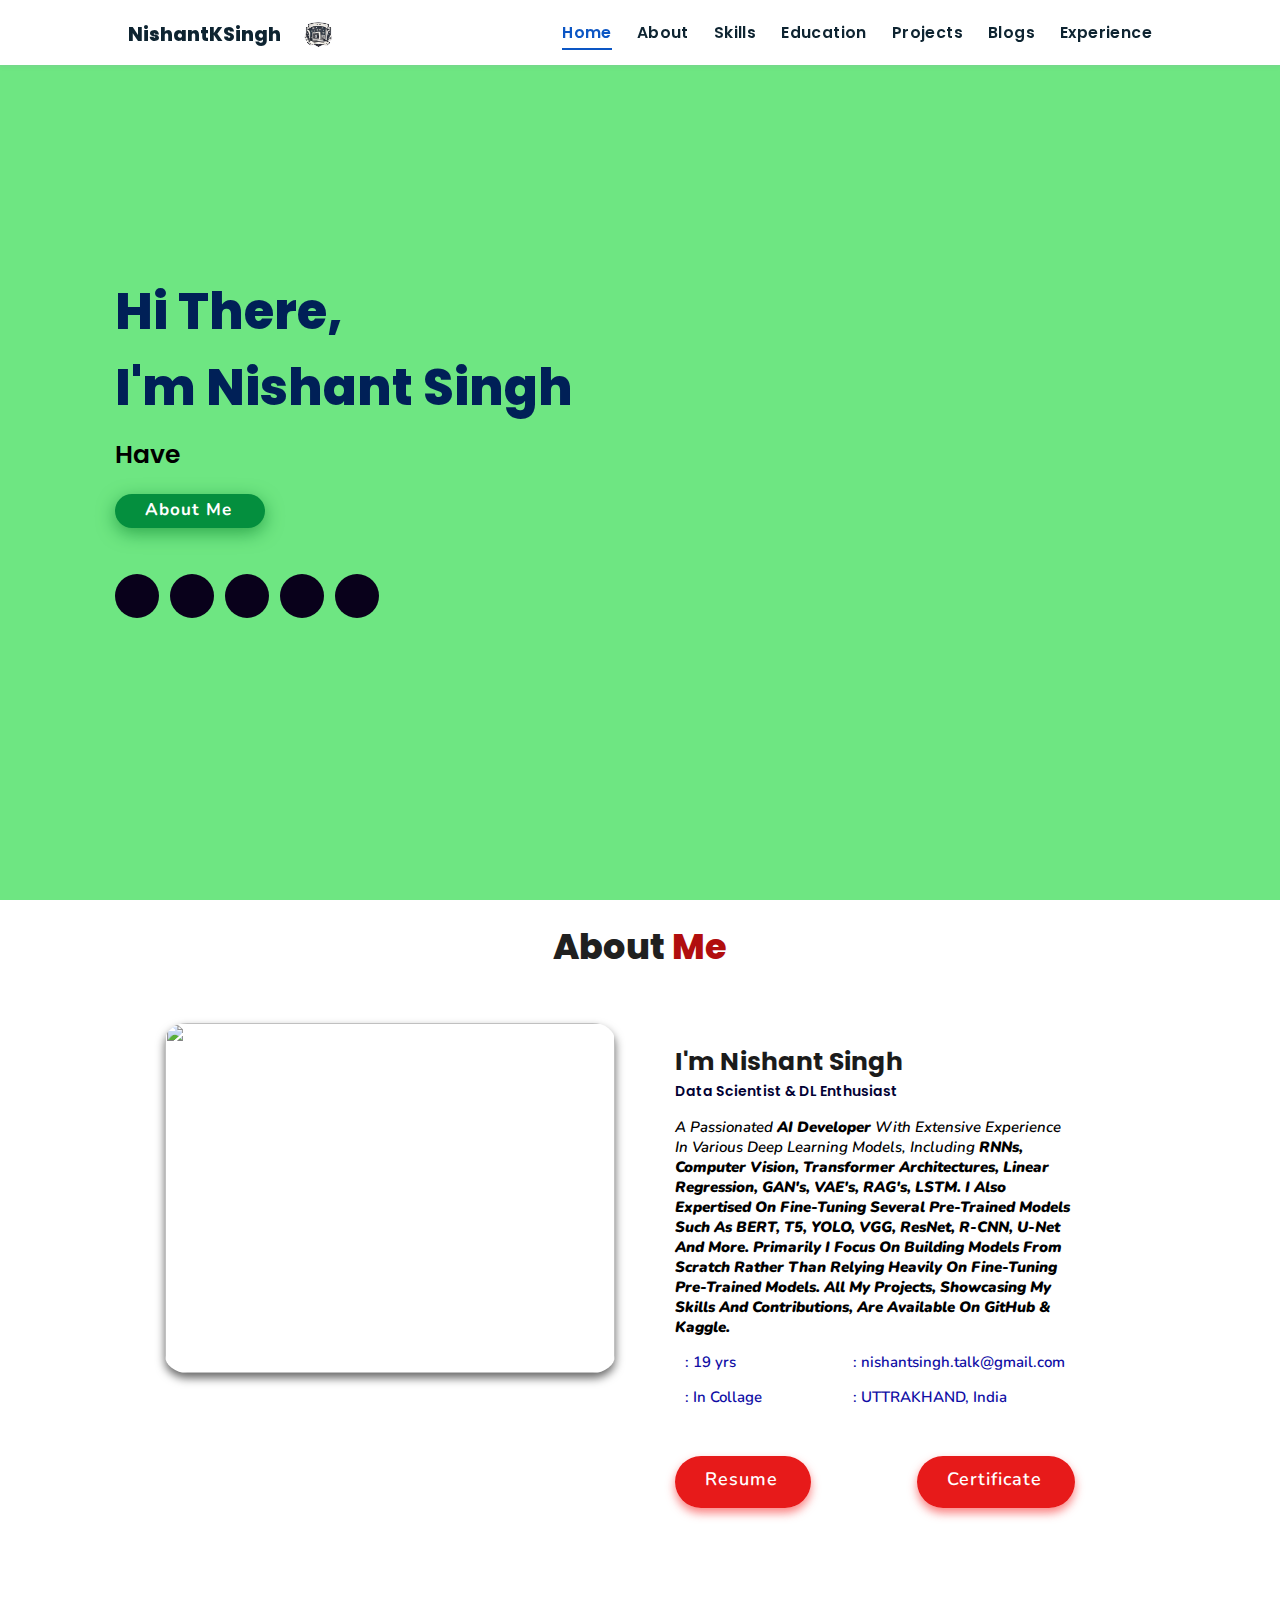
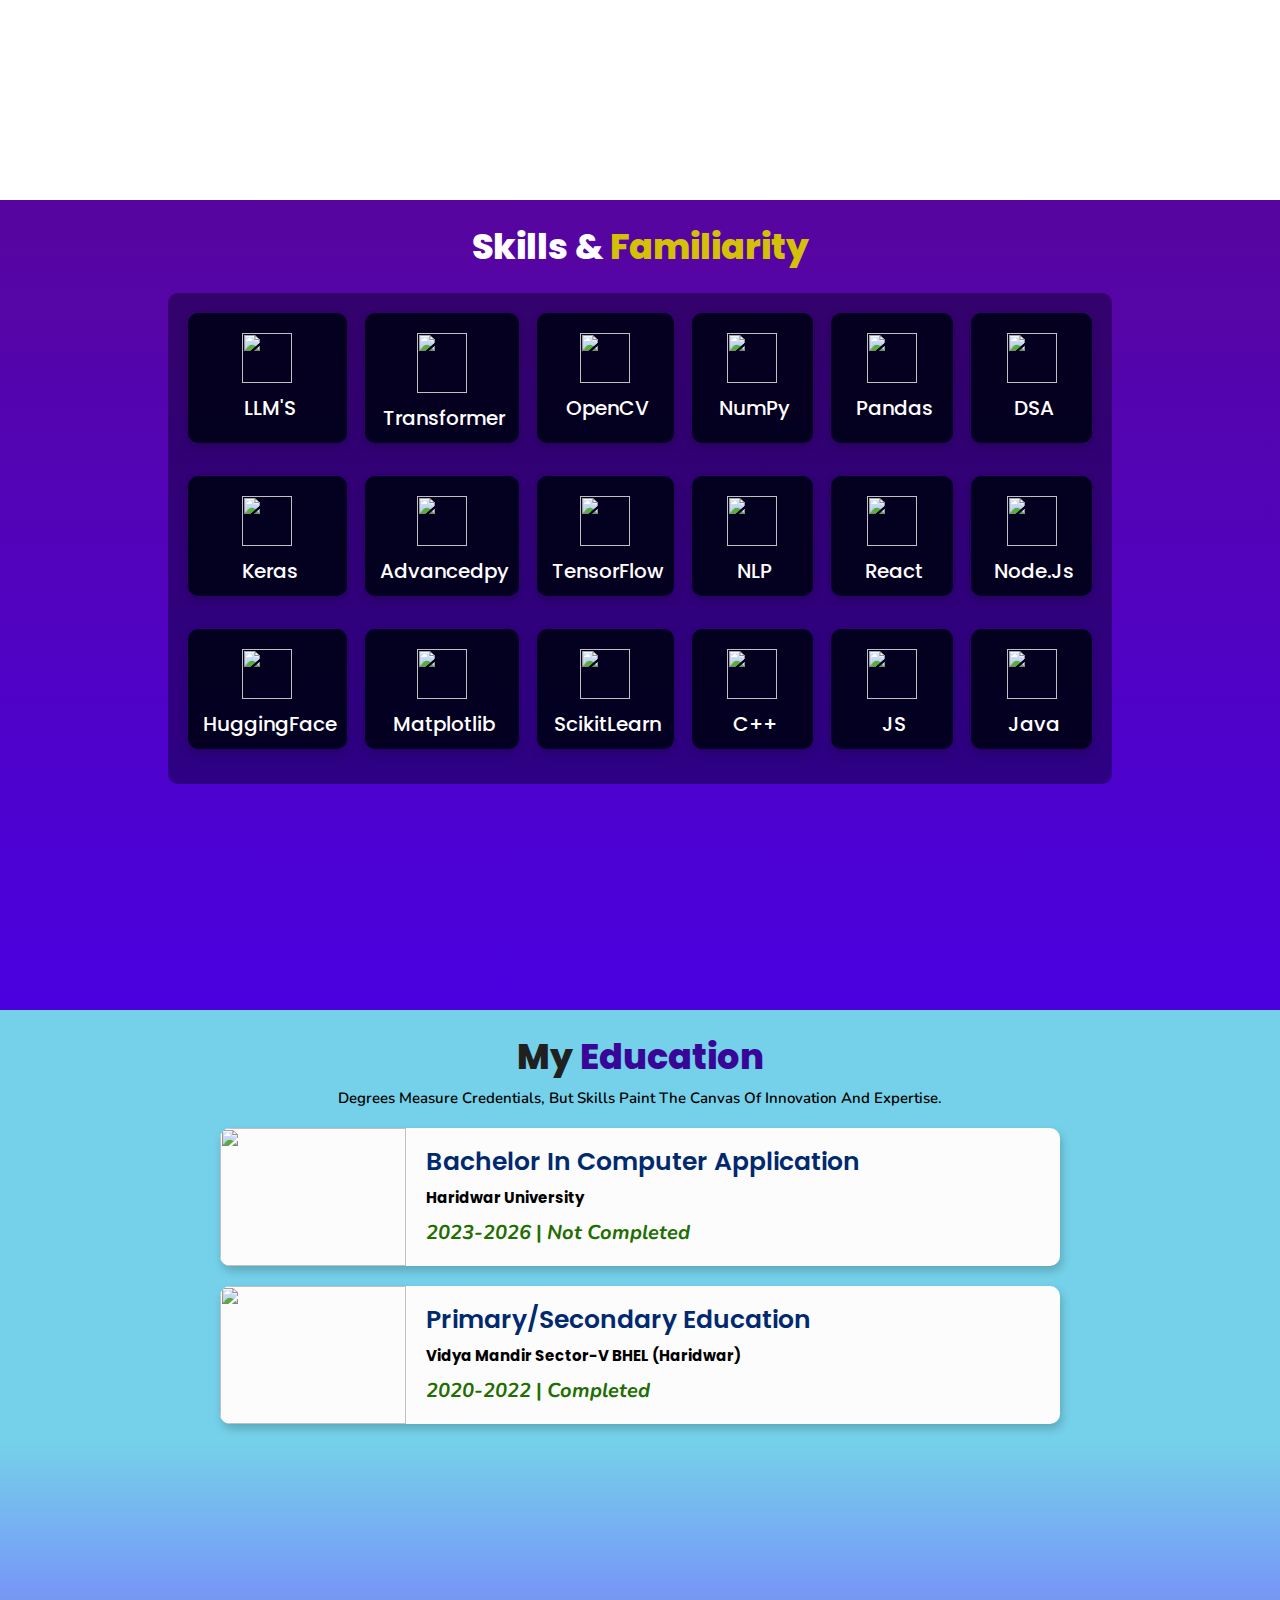
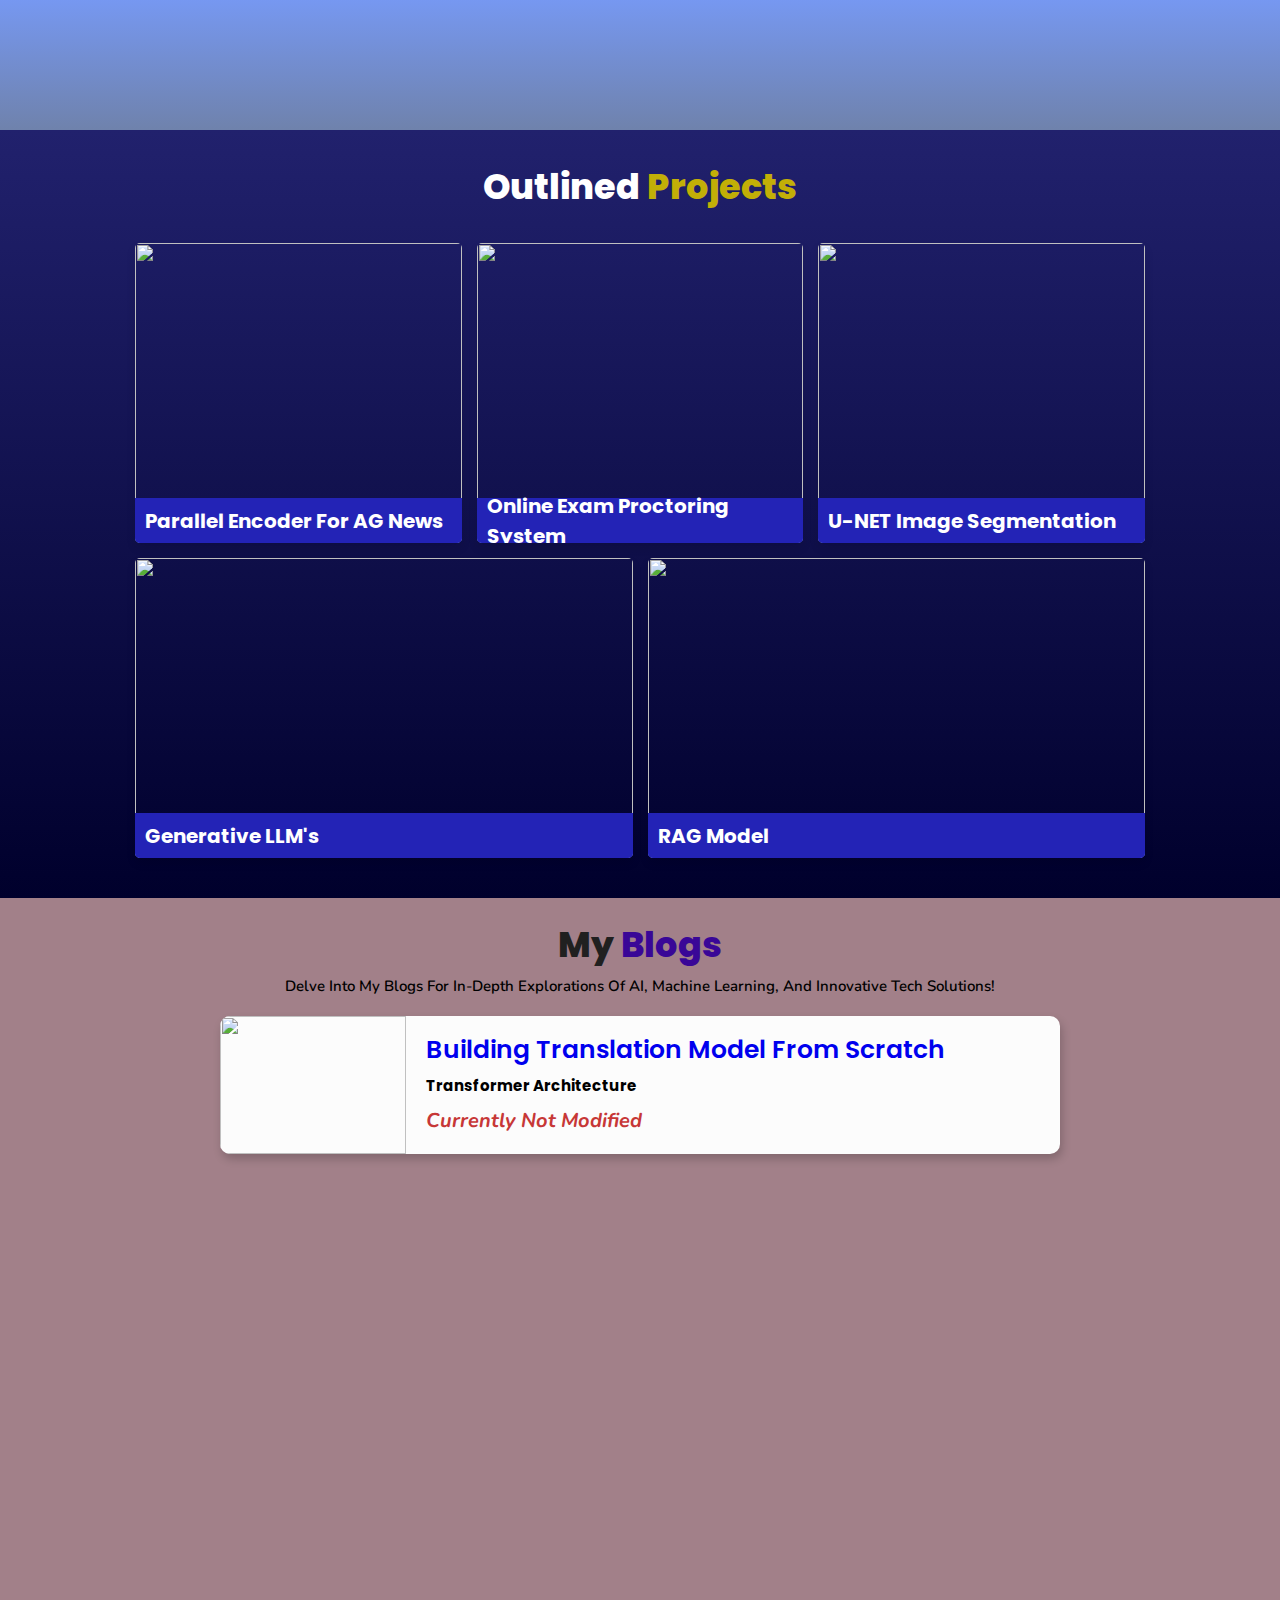
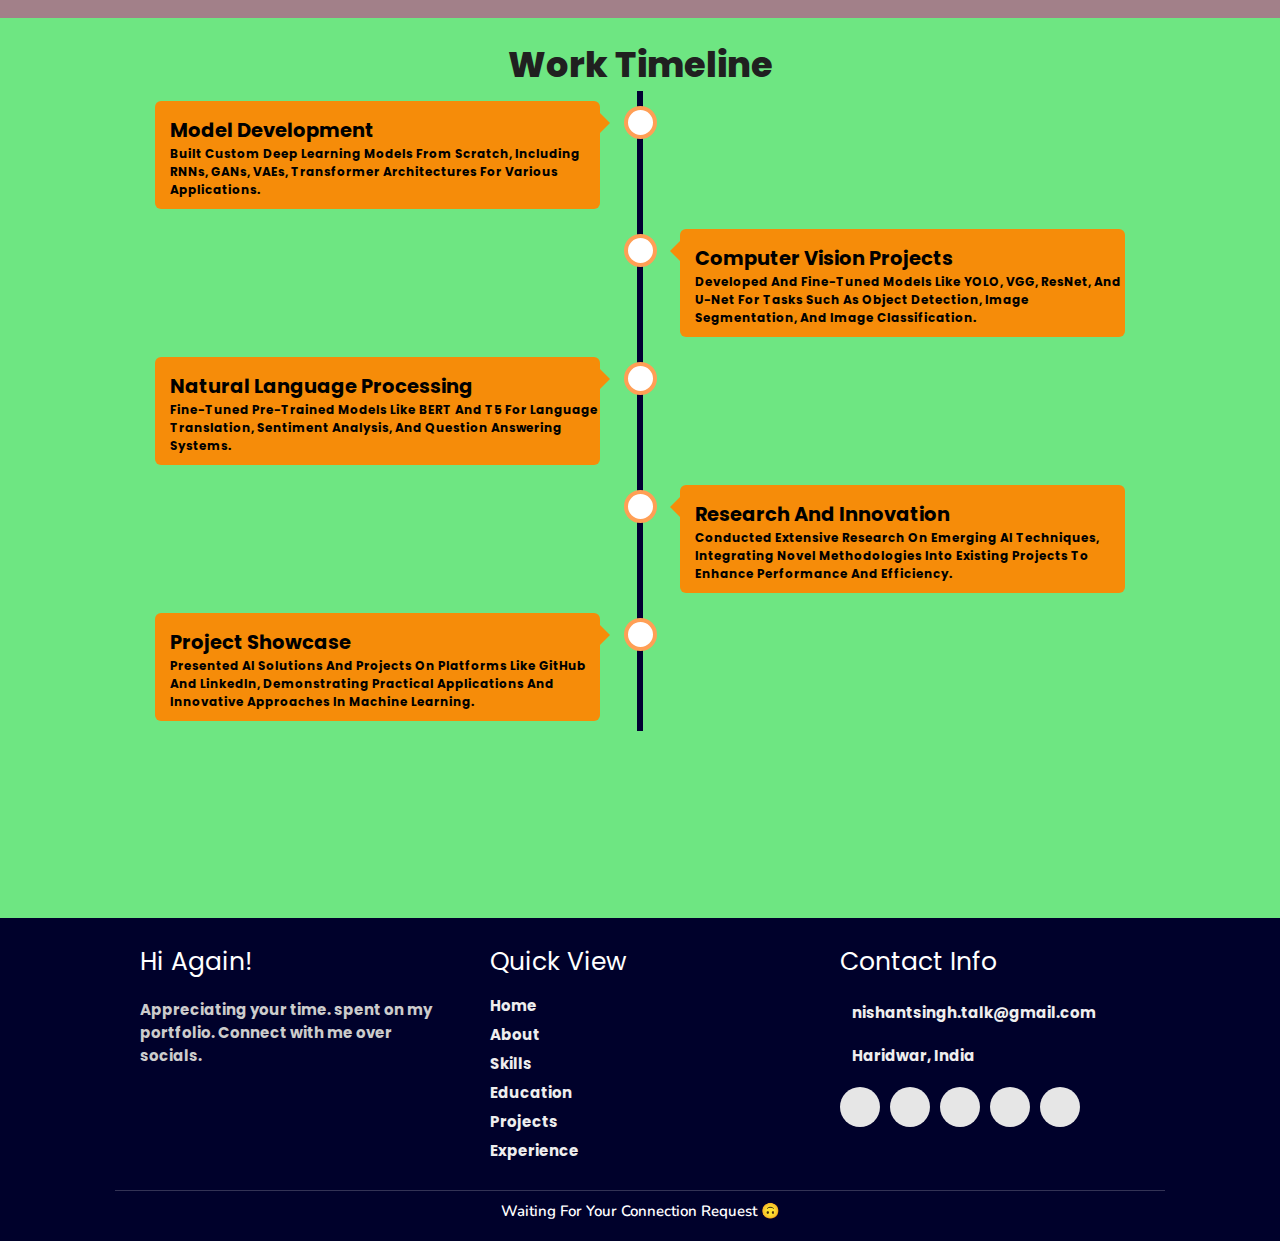
==== commit d2ecab21: "Update index.html" ====
--- a/index.html
+++ b/index.html
@@ -12,6 +12,7 @@
     <script src="https://kit.fontawesome.com/95a2002ecf.js" crossorigin="anonymous"></script>
     <link id='favicon' rel="shortcut icon" href="./Images/N.png" type="image/x-png">
     <title>Nishant Singh - Data Scientist & Machine Learning Enthusiast</title>
+    
 </head>
 <body>
 <header>
@@ -21,7 +22,7 @@
       <a href="https://github.com/NishantkSingh0/Proctoring-System" target="_blank">
         <img class="badgeImg" src="./Images/BinaryBunch.jpeg" alt="Badge">
       </a>
-      <div class="message">Secured 3rd Rank in University 24hr Hackathon <b>TechWizard</b> on <b>Proctoring System</b> project</div>
+      <div class="message">Secured 3rd Rank in University 24hr Hackathon <b>TechWizard</b> on <a href="https://github.com/NishantkSingh0/Proctoring-System" target="_blank"><b>Proctoring System</b></a> project</div>
     </div>
   </div>
   <div id="menu" class="fas fa-bars"></div>
@@ -37,6 +38,8 @@
     </ul>
   </nav>
 </header>
+
+
 <section class="home" id="home">
     <div id="particles-js"></div>
 
@@ -56,8 +59,8 @@
         </ul>
       </div>
     </div>
-
-</section>
+</section>
+
 <section class="about" id="about">
     <h2 class="heading"><i class="fas fa-user-alt"></i> About <span>Me</span></h2>
     
@@ -97,6 +100,7 @@
       </div>
     </div>
 </section>
+
 <section class="skills" id="skills">
 
     <h2 class="heading"><i class="fas fa-laptop-code"></i> Skills & <span>Familiarity</span></h2>
@@ -232,6 +236,8 @@
       </div>
 </div>
 </section>
+
+
 <section class="education" id="education">
 
   <h1 class="heading"><i class="fas fa-graduation-cap"></i> My <span>Education</span></h1>
@@ -264,6 +270,8 @@
     </div>
   </div>
 </section>
+
+
 <section class="work" id="work">
 
   <h2 class="heading"><i class="fas fa-database"></i> Outlined <span>Projects</span></h2>
@@ -348,6 +356,7 @@
 </div>
 
 </section>
+
 <section class="Blogs" id="Blogs">
 
   <h1 class="heading"><i class="fas fa-newspaper"></i> My <span>Blogs</span></h1>
@@ -365,7 +374,7 @@
         <div class="content">
           <h3><a href="#">building translation model from scratch</a> </h3>
           <p><a href="https://drive.google.com/file/d/1cv3vTfhJdO84Q7H_zRAlEOKJJXUuU_vt/view?usp=drive_link" Style="color: black;" target="_blank">Transformer Architecture</a></p>
-          <h4> <i>Date: 8 Jan 2025 </i></h4>
+          <h4> <i>Currently not modified</i></h4>
         </div>
     </div>
 
@@ -456,6 +465,7 @@
 
       <div class="box">
           <h3>Contact info</h3>
+          <!-- <p> <i class="fa fa-whatsapp"></i>+91 7467892716</p> -->
           <p style="display: flex; align-items: center;">
             <i class="fas fa-envelope" style="margin-right: 2px;"></i>
             <a href="mailto:nishantsingh.talk@gmail.com" style="text-transform: lowercase; font-weight: bold; text-decoration: none;">nishantsingh.talk@gmail.com</a>
@@ -482,6 +492,7 @@
 
 <a href="#home" aria-label="ScrollTop" class="fas fa-angle-up" id="scroll-top"></a>
 
+
 <script src="https://cdnjs.cloudflare.com/ajax/libs/jquery/3.6.0/jquery.min.js" integrity="sha512-894YE6QWD5I59HgZOGReFYm4dnWc1Qt5NtvYSaNcOP+u1T9qYdvdihz0PPSiiqn/+/3e7Jo4EaG7TubfWGUrMQ==" crossorigin="anonymous" referrerpolicy="no-referrer"></script>
 
 <script src="https://cdnjs.cloudflare.com/ajax/libs/typed.js/2.0.5/typed.min.js" integrity="sha512-1KbKusm/hAtkX5FScVR5G36wodIMnVd/aP04af06iyQTkD17szAMGNmxfNH+tEuFp3Og/P5G32L1qEC47CZbUQ==" crossorigin="anonymous" referrerpolicy="no-referrer"></script>
--- a/style.css
+++ b/style.css
@@ -39,7 +39,6 @@
 html::-webkit-scrollbar-thumb {
   background: #420177;
 }
-
 .loader-container {
   position: fixed;
   top: 0;
@@ -55,6 +54,7 @@
 .loader-container.fade-out {
   top: -120%;
 }
+
 header {
   position: fixed;
   top: 0;
@@ -134,6 +134,11 @@
   opacity: 1;
 }
 
+.message a{
+  text-decoration: none;
+  color: #779af8;
+}
+
 header .navbar ul {
   list-style: none;
   display: flex;
@@ -157,6 +162,7 @@
   border-bottom: 0.2rem solid #0c56c4;
   padding: 0.5rem 0;
 }
+
 #menu {
   font-size: 3rem;
   cursor: pointer;
@@ -173,6 +179,7 @@
   }
   header{
     background-color: #98a0aa;
+    /* height: 40px; */
   }
   header .navbar {
     position: fixed;
@@ -306,7 +313,6 @@
   font-size: 1.5rem;
   transition: 0.3s;
 }
-
 .home .btn:hover i {
   transform: translateX(7px);   /* Left animation */
 }
@@ -353,12 +359,12 @@
 .social-icons a.linkedin:hover {
   background-color: #0072b1;
 }
-.social-icons a.instagram:hover {
-  background: radial-gradient(circle at 30% 107%, #fdf497 0%, #fdf497 5%, #fd5949 45%, #d6249f 60%, #285AEB 90%);
+.social-icons a.hackerrank:hover {
+  background-color: #037432;
 }
 
 .social-icons a.Kaggle:hover {
-  background: #474752;
+  background: #475248;
 }
 
 @media(max-width: 700px){
@@ -527,7 +533,6 @@
     gap: 0;
   }
 }
-
 .skills {
   min-height: 90vh;
   background: linear-gradient(to bottom, #57059e, #4a00e0);
@@ -629,7 +634,6 @@
     width: 100%;
   }
 }
-
 .education {
   background: linear-gradient(to bottom, #74d1e9 60%, #779af8 ,#6f82ac);
   min-height: 80vh;
@@ -708,6 +712,7 @@
   font-weight: 700;
 }
 
+
 @media screen and (max-width: 900px) {
   .education .box-container .box {
     flex-direction: column;
@@ -735,7 +740,6 @@
     flex-wrap: wrap;
   }
 }
-
 .work {
   background: linear-gradient(to bottom, #21216d, #00002c);
   min-height: 30vh;
@@ -751,6 +755,7 @@
   display: flex;
   flex-wrap: wrap;
   gap: 1.5rem;
+  /* color:#000; */
   margin: 2rem;
 }
 .work .box-container .box {
@@ -920,6 +925,9 @@
   text-align: left;
   margin-left: 1rem;
 }
+.Blogs .box-container .box .content h4 {
+  color: #c73737;
+}
 .Blogs .box-container .box .content p {
   font-size: 1.5rem;
   margin-left: 1rem;
@@ -934,9 +942,7 @@
   font-weight: 700;
 }
 
-
 @media screen and (max-width: 1050px) {
-  
   .Blogs .box-container .box {
     flex-direction: column;
     width: 100%;
@@ -963,7 +969,6 @@
     flex-wrap: wrap;
   }
 }
-
 .experience .timeline {
   position: relative;
   max-width: 1500px;
@@ -1126,7 +1131,6 @@
     margin-top: 3rem;
   }
 }
-
 .contact {
   background: #e5ecfb;
   min-height: 60vh;
@@ -1261,6 +1265,7 @@
 .button-area button:hover i {
   left: 8px;
 }
+/* contact section media queries starts */
 @media (max-width: 900px) {
   .contact {
     min-height: 70vh;
@@ -1279,7 +1284,6 @@
     margin-right: 2rem;
   }
 }
-
 .footer {
   min-height: auto;
   padding-top: 0;
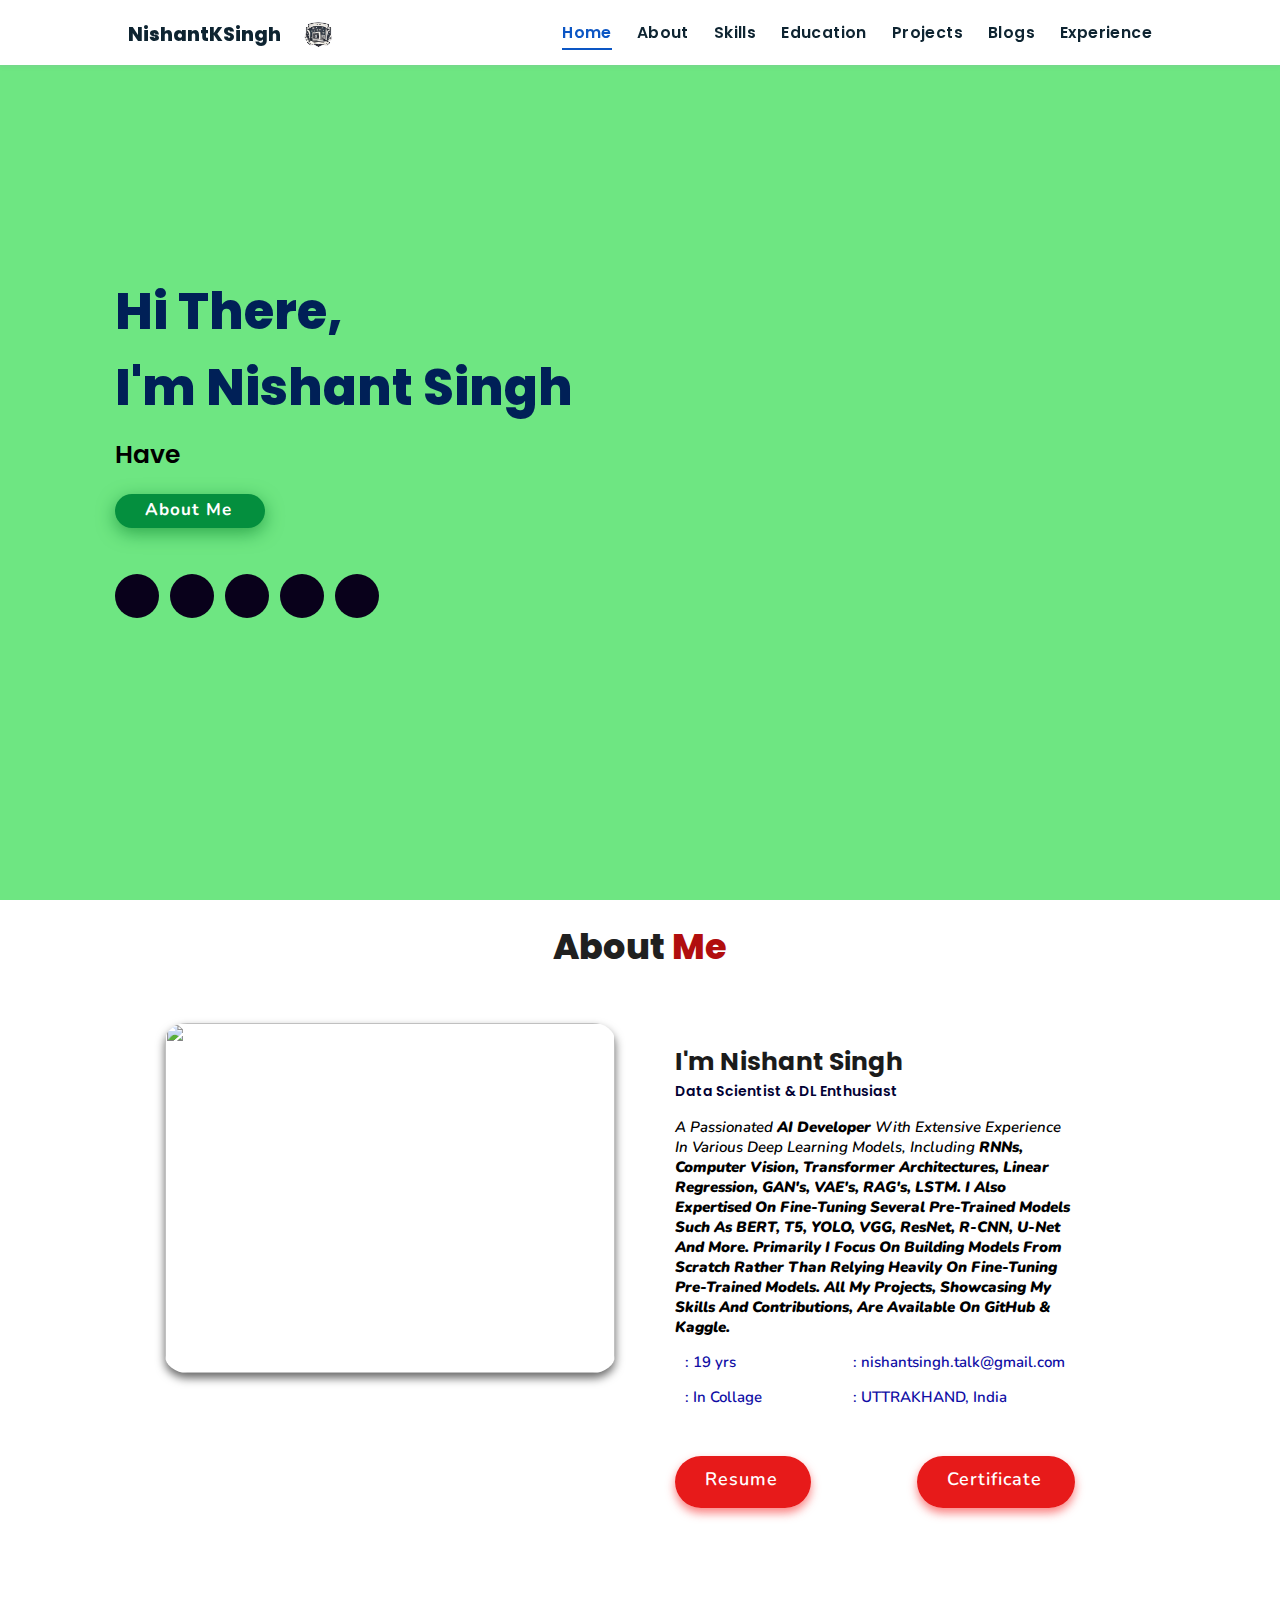
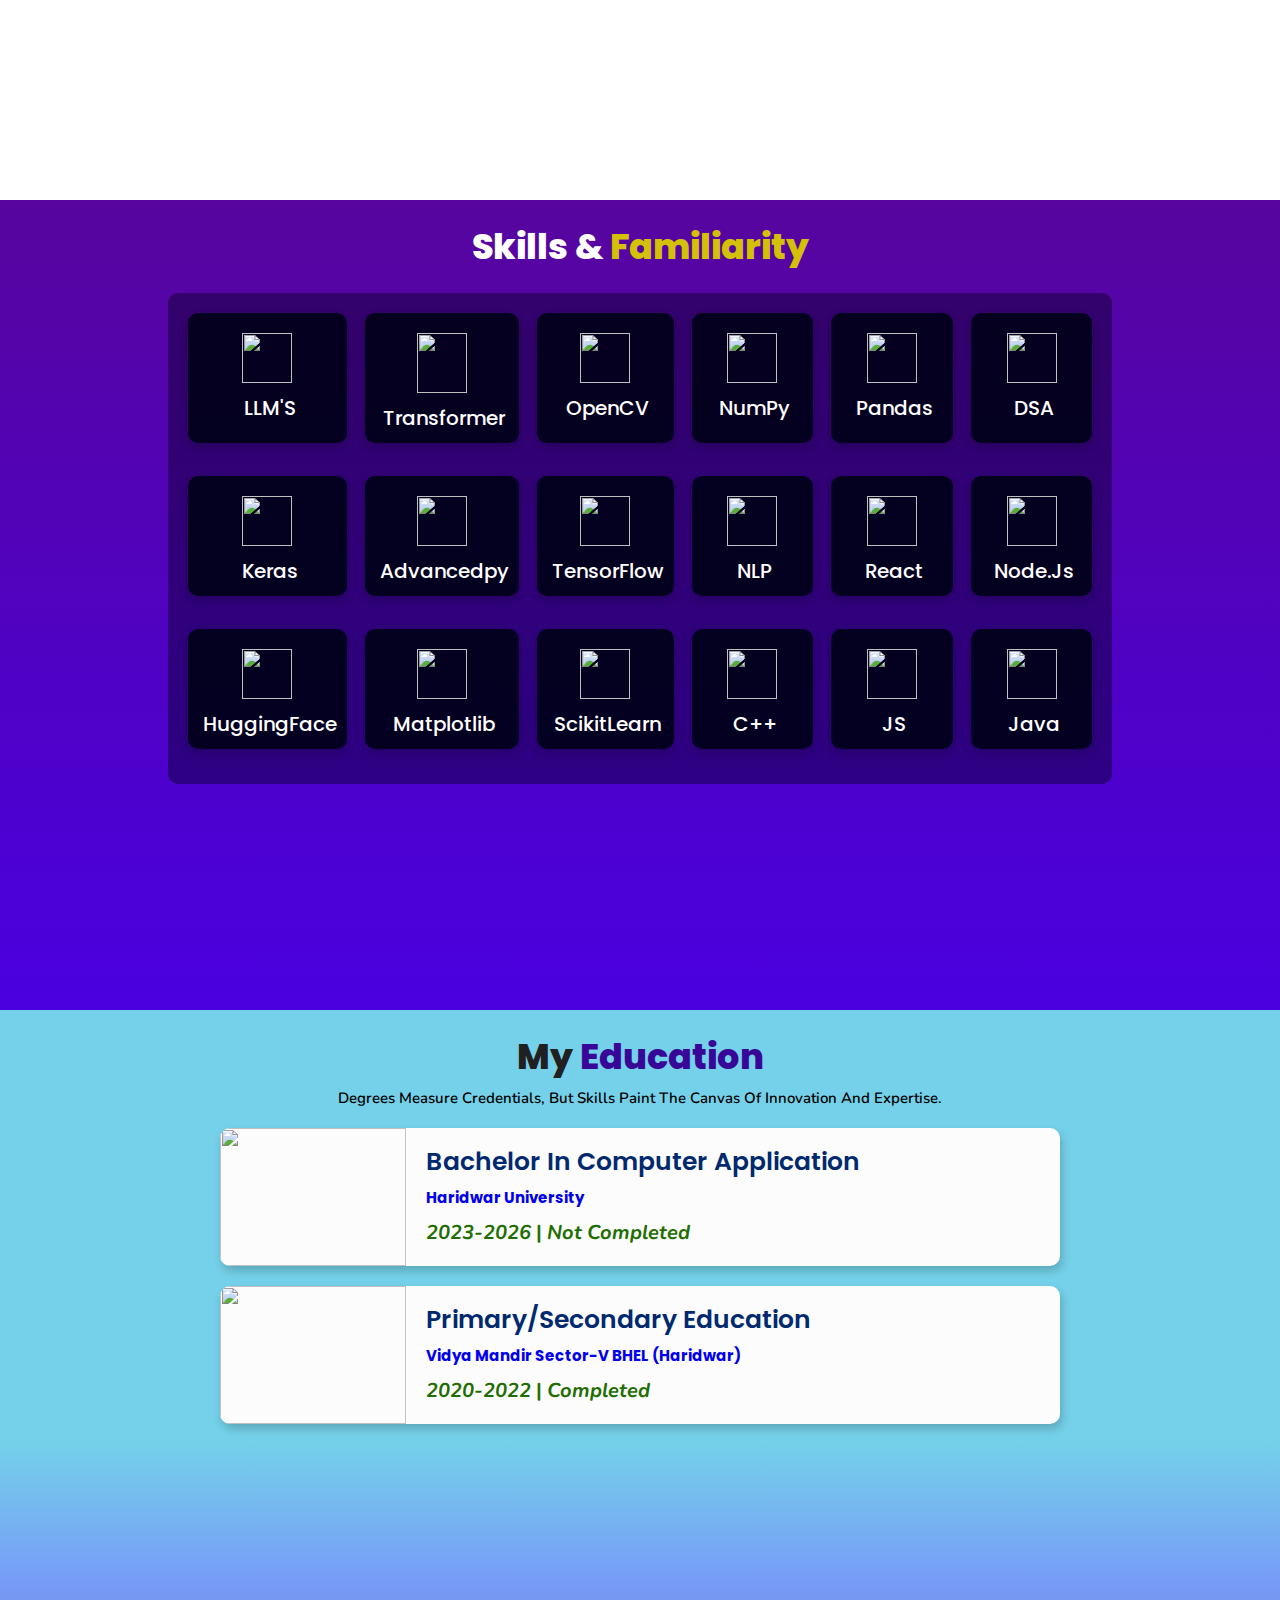
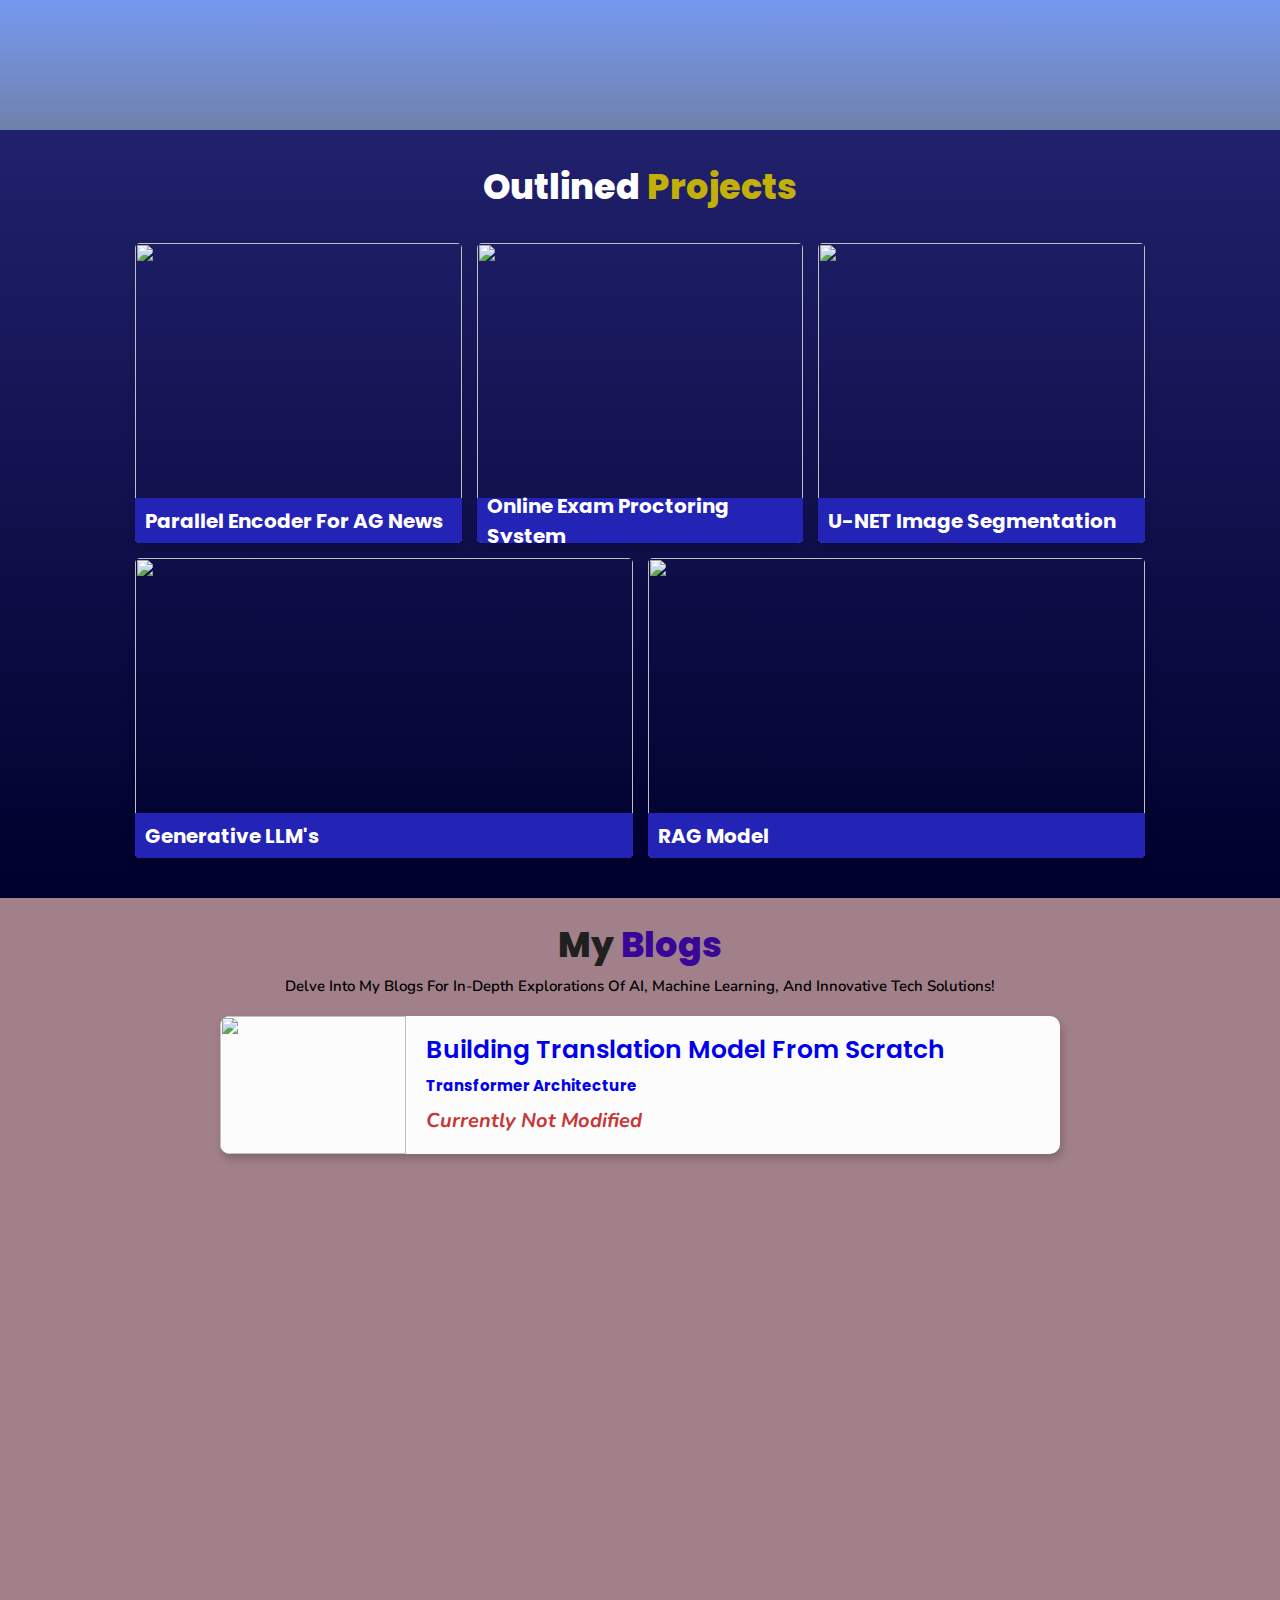
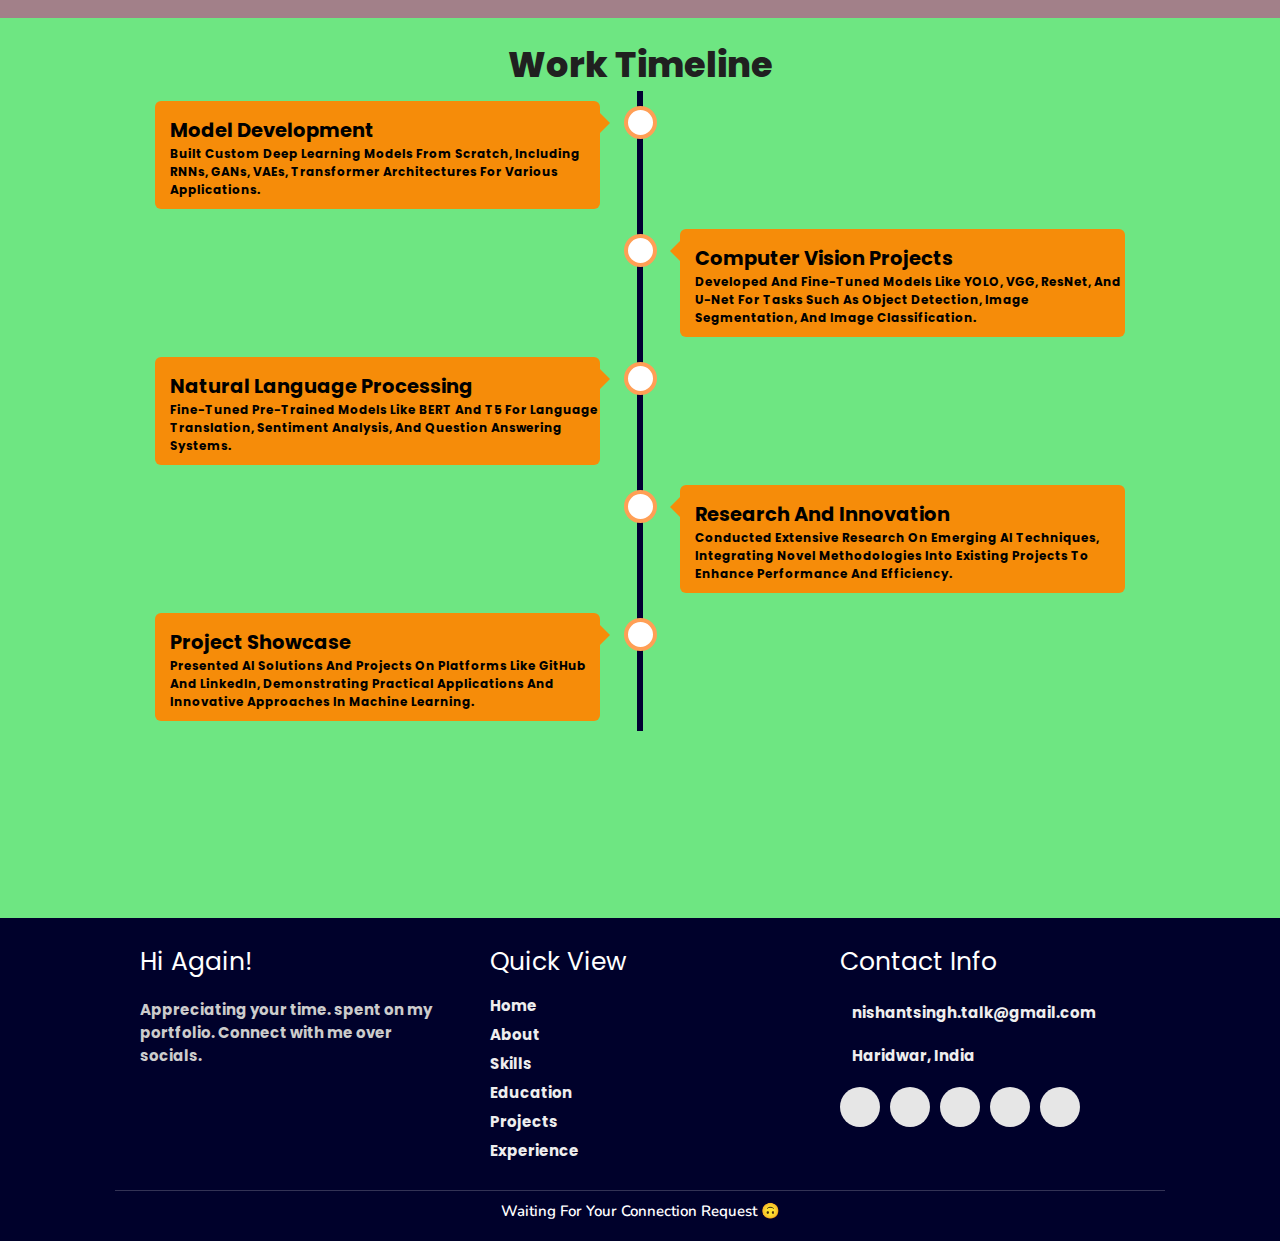
==== commit d25085fc: "Update index.html" ====
--- a/index.html
+++ b/index.html
@@ -12,7 +12,6 @@
     <script src="https://kit.fontawesome.com/95a2002ecf.js" crossorigin="anonymous"></script>
     <link id='favicon' rel="shortcut icon" href="./Images/N.png" type="image/x-png">
     <title>Nishant Singh - Data Scientist & Machine Learning Enthusiast</title>
-    
 </head>
 <body>
 <header>
@@ -38,11 +37,8 @@
     </ul>
   </nav>
 </header>
-
-
 <section class="home" id="home">
     <div id="particles-js"></div>
-
     <div class="content">
       <h2>Hi There,<br/> I'm Nishant Singh<span></span></h2>
       <p>Have <span class="typing-text"></span></p>
@@ -60,21 +56,17 @@
       </div>
     </div>
 </section>
-
 <section class="about" id="about">
     <h2 class="heading"><i class="fas fa-user-alt"></i> About <span>Me</span></h2>
-    
+    <div class="Underline"></div>
     <div class="row">
-
       <div class="image">
           <img draggable="false" class="tilt" src="./Images/Mee.jpg" alt="">
       </div>
       <div class="content">
           <h3>I'm Nishant Singh</h3>
           <span class="tag">Data Scientist & DL Enthusiast</span>
-
-          <p><i>A passionated <b>AI developer</b> with extensive experience in various Deep learning models, including <b>RNNs, computer vision, transformer architectures, linear regression, GAN's, VAE's, RAG's, LSTM. I also Expertised on fine-tuning several pre-trained models such as <b> BERT, T5, YOLO, VGG, ResNet, R-CNN, U-Net and more. Primarily i focus on building models from scratch rather than relying heavily on fine-tuning pre-trained models. </b>All my projects, showcasing my skills and contributions, are available on GitHub & Kaggle. </i></p>
-
+          <p class="Para"><i>A passionated <b>AI developer</b> with extensive experience in various Deep learning models, including <b>RNNs, computer vision, transformer architectures, linear regression, GAN's, VAE's, RAG's, LSTM. I also Expertised on fine-tuning several pre-trained models such as <b> BERT, T5, YOLO, VGG, ResNet, R-CNN, U-Net and more. Primarily i focus on building models from scratch rather than relying heavily on fine-tuning pre-trained models. </b>All my projects, showcasing my skills and contributions, are available on GitHub & Kaggle. </i></p>
           <div class="box-container">
             <div class="box">
               <p><i class="fas fa-user-circle"> </i> <span>:</span> <a href="#" target="_blank">19 yrs</a> </p>
@@ -87,7 +79,7 @@
           </div>
           <div class="AboutBut">
             <div class="Btn">
-                <a href="https://drive.google.com/file/d/1hJ8qmNjTLnqmgVCA_0-SLyNyly1v1J55/view?usp=drive_link" target="_blank" class="btn"><span>Resume</span>
+                <a href="https://nishantksingh0.github.io/Resume/index.html" target="_blank" class="btn"><span>Resume</span>
                     <i class="fas fa-chevron-right"></i>  
                 </a>
             </div>
@@ -100,133 +92,113 @@
       </div>
     </div>
 </section>
-
 <section class="skills" id="skills">
-
     <h2 class="heading"><i class="fas fa-laptop-code"></i> Skills & <span>Familiarity</span></h2>
-
+    <div class="Underline2"></div>
     <div class="container">
           <div class="row" id="skillsContainer">
-
             <div class="bar">
               <div class="info">
                 <img src="./Images/LLMS.png" height="50" width="50">
                 <span>LLM'S</span>
               </div>
             </div>
-
             <div class="bar">
               <div class="info">
                 <img src="./Images/Transformer.jfif" height="60" width="50">
                 <span>Transformer</span>
               </div>
             </div>
-            
             <div class="bar">
               <div class="info">
                 <img src="./Images/OpenCV.png" height="50" width="50">
                 <span>OpenCV</span>
               </div>
             </div>
-            
             <div class="bar">
               <div class="info">
                 <img src="./Images/Numpy.png" height="50" width="50">
                 <span>numPy</span>
               </div>
             </div>
-            
             <div class="bar">
               <div class="info">
                 <img src="./Images/Pandas.png" height="50" width="50">
                 <span>Pandas</span>
               </div>
             </div>
-            
             <div class="bar">
               <div class="info">
                 <img src="./Images/DSA.png" height="50" width="50">
                 <span>DSA</span>
               </div>
             </div>
-            
             <div class="bar">
               <div class="info">
                 <img src="./Images/Keras.png" height="50" width="50">
                 <span>Keras</span>
               </div>
             </div>
-
             <div class="bar">
               <div class="info">
                 <img src="./Images/Python.png" height="50" width="50">
                 <span>Advancedpy</span>
               </div>
             </div>
-            
             <div class="bar">
               <div class="info">
                 <img src="./Images/TensorFlow.png" height="50" width="50">
                 <span>TensorFlow</span>
               </div>
             </div>
-            
             <div class="bar">
               <div class="info">
                 <img src="./Images/NLP.png" height="50" width="50">
                 <span>NLP</span>
               </div>
             </div>
-            
             <div class="bar">
               <div class="info">
                 <img src="./Images/React.png" height="50" width="50">
                 <span>React</span>
               </div>
             </div>
-            
             <div class="bar">
               <div class="info">
                 <img src="./Images/Nodejs.png" height="50" width="50">
                 <span>Node.js</span>
               </div>
             </div>
-            
             <div class="bar">
               <div class="info">
                 <img src="./Images/HuggingFace.png" height="50" width="50">
                 <span>HuggingFace</span>
               </div>
             </div>
-            
             <div class="bar">
               <div class="info">
                 <img src="./Images/Matplotlib.png" height="50" width="50">
                 <span>Matplotlib</span>
               </div>
             </div>
-            
             <div class="bar">
               <div class="info">
                 <img src="./Images/ScikitLearn.png" height="50" width="50">
                 <span>ScikitLearn</span>
               </div>
             </div>
-            
             <div class="bar">
               <div class="info">
                 <img src="./Images/CPP.png" height="50" width="50">
                 <span>C++</span>
               </div>
             </div>
-
             <div class="bar">
               <div class="info">
                 <img src="./Images/JavaScript.png" height="50" width="50">
                 <span>JS</span>
               </div>
             </div>           
-
             <div class="bar">
               <div class="info">
                 <img src="./Images/Java.png" height="50" width="50">
@@ -236,48 +208,37 @@
       </div>
 </div>
 </section>
-
-
 <section class="education" id="education">
-
   <h1 class="heading"><i class="fas fa-graduation-cap"></i> My <span>Education</span></h1>
-
+  <div class="Underline3"></div>
   <p class="qoute">Degrees measure credentials, but skills paint the canvas of innovation and expertise.</p>
-
   <div class="box-container">
-
     <div class="box">
         <div class="image">
           <img draggable="false" src="./Images/HU.jfif" alt="">
         </div>
         <div class="content">
           <h3>Bachelor in Computer Application</h3>
-          <p><a href="https://g.co/kgs/CysH6vY" Style="color: black;" target="_blank"> Haridwar University </a></p>
+          <p><a href="https://g.co/kgs/CysH6vY" target="_blank"> Haridwar University </a></p>
           <h4> <i>2023-2026</i> | <i>Not Completed</i></h4>
         </div>
     </div>
-
     <div class="box">
       <div class="image">
         <img draggable="false" src="./Images/VMSSSV.png" alt="">
       </div>
       <div class="content">
         <h3>Primary/Secondary Education</h3>
-        <p><a href="https://www.cbseschool.org/vidya-mandir-sr-secondary-school-haridwar-uttarakhand/" style="color: black;" target="_blank">Vidya Mandir Sector-V BHEL (Haridwar)</a></p>
+        <p><a href="https://www.cbseschool.org/vidya-mandir-sr-secondary-school-haridwar-uttarakhand/"  target="_blank">Vidya Mandir Sector-V BHEL (Haridwar)</a></p>
         <h4> <i>2020-2022</i> | <i>Completed</i></h4>
       </div>
-
     </div>
   </div>
 </section>
-
-
 <section class="work" id="work">
-
   <h2 class="heading"><i class="fas fa-database"></i> Outlined <span>Projects</span></h2>
-
+  <div class="Underline2"></div>
   <div class="box-container">
-
     <div class="box tilt">
       <img draggable="false" src="./Images/AG_news_classification.jfif" alt="" />
       <div class="content">
@@ -354,12 +315,11 @@
       </div>
     </div>
 </div>
-
-</section>
-
+</section>
 <section class="Blogs" id="Blogs">
 
   <h1 class="heading"><i class="fas fa-newspaper"></i> My <span>Blogs</span></h1>
+  <div class="Underline"></div>
 
   <p class="qoute">Delve into my blogs for in-depth explorations of AI, machine learning, and innovative tech solutions!</p>
 
@@ -373,19 +333,15 @@
         </div>
         <div class="content">
           <h3><a href="#">building translation model from scratch</a> </h3>
-          <p><a href="https://drive.google.com/file/d/1cv3vTfhJdO84Q7H_zRAlEOKJJXUuU_vt/view?usp=drive_link" Style="color: black;" target="_blank">Transformer Architecture</a></p>
+          <p><a href="https://drive.google.com/file/d/1cv3vTfhJdO84Q7H_zRAlEOKJJXUuU_vt/view?usp=drive_link" target="_blank">Transformer Architecture</a></p>
           <h4> <i>Currently not modified</i></h4>
         </div>
     </div>
-
   </div>
 </section>
 <section class="experience" id="experience">
-
   <h2 class="heading"><i class="fas fa-briefcase"></i> Work Timeline </h2>
-
   <div class="timeline">
-
     <div class="container left">
       <div class="content">
         <div class="tag">
@@ -406,7 +362,6 @@
         </div>
       </div>
     </div>
-
     <div class="container left">
       <div class="content">
         <div class="tag">
@@ -417,7 +372,6 @@
         </div>  
       </div>
     </div>
-
     <div class="container right">
       <div class="content">
         <div class="tag">
@@ -428,7 +382,6 @@
         </div>
       </div>
     </div>
-
     <div class="container left">
       <div class="content">
         <div class="tag">
@@ -439,20 +392,14 @@
         </div>
       </div>
     </div>
-
-    
 </div>
-
 </section>
 <section class="footer">
-
   <div class="box-container">
-
       <div class="box">
           <h3>Hi again!</h3>
           <p>Appreciating your time. spent on my portfolio. Connect with me over socials.</p>
       </div>
-
       <div class="box">
           <h3>Quick View</h3>
           <a href="#home"><i class="fas fa-chevron-circle-right"></i> Home</a> 
@@ -462,10 +409,8 @@
           <a href="#work"><i class="fas fa-chevron-circle-right"></i> Projects</a>
           <a href="#experience"><i class="fas fa-chevron-circle-right"></i> Experience</a>
       </div>
-
       <div class="box">
           <h3>Contact info</h3>
-          <!-- <p> <i class="fa fa-whatsapp"></i>+91 7467892716</p> -->
           <p style="display: flex; align-items: center;">
             <i class="fas fa-envelope" style="margin-right: 2px;"></i>
             <a href="mailto:nishantsingh.talk@gmail.com" style="text-transform: lowercase; font-weight: bold; text-decoration: none;">nishantsingh.talk@gmail.com</a>
@@ -474,7 +419,6 @@
             <i class="fas fa-globe" style="margin-right: 2px;"></i>
             <a href="https://g.co/kgs/QtBPq8p" style="font-weight: bold; text-decoration: none;" target="_blank">Haridwar, India</a>
           </p>
-          
           <div class="share">
             <a class="github" aria-label="GitHub" href="https://github.com/NishantkSingh0" target="_blank"><i class="fab fa-github"></i></a>
             <a class="linkedin" aria-label="LinkedIn" href="https://www.linkedin.com/in/nishantksingh1" target="_blank"><i class="fab fa-linkedin"></i></a> 
@@ -484,22 +428,13 @@
           </div>
       </div>
   </div>
-
   <h1 class="credit">Waiting for Your Connection Request 🙃</h1>
-
-</section>
-
-
+</section>
 <a href="#home" aria-label="ScrollTop" class="fas fa-angle-up" id="scroll-top"></a>
-
-
 <script src="https://cdnjs.cloudflare.com/ajax/libs/jquery/3.6.0/jquery.min.js" integrity="sha512-894YE6QWD5I59HgZOGReFYm4dnWc1Qt5NtvYSaNcOP+u1T9qYdvdihz0PPSiiqn/+/3e7Jo4EaG7TubfWGUrMQ==" crossorigin="anonymous" referrerpolicy="no-referrer"></script>
-
 <script src="https://cdnjs.cloudflare.com/ajax/libs/typed.js/2.0.5/typed.min.js" integrity="sha512-1KbKusm/hAtkX5FScVR5G36wodIMnVd/aP04af06iyQTkD17szAMGNmxfNH+tEuFp3Og/P5G32L1qEC47CZbUQ==" crossorigin="anonymous" referrerpolicy="no-referrer"></script>
-
 <script src="./particles.js"></script>
 <script src="./app.js"></script>
-
 <script src="https://cdnjs.cloudflare.com/ajax/libs/vanilla-tilt/1.7.0/vanilla-tilt.min.js" integrity="sha512-SttpKhJqONuBVxbRcuH0wezjuX+BoFoli0yPsnrAADcHsQMW8rkR84ItFHGIkPvhnlRnE2FaifDOUw+EltbuHg==" crossorigin="anonymous" referrerpolicy="no-referrer"></script>
 
 <script src="https://unpkg.com/scrollreveal"></script>
@@ -508,7 +443,6 @@
       type="text/javascript"
       src="https://cdn.jsdelivr.net/npm/emailjs-com@3/dist/email.min.js"
     ></script>
-
 <script src="./script.js"></script>
 
 </body>
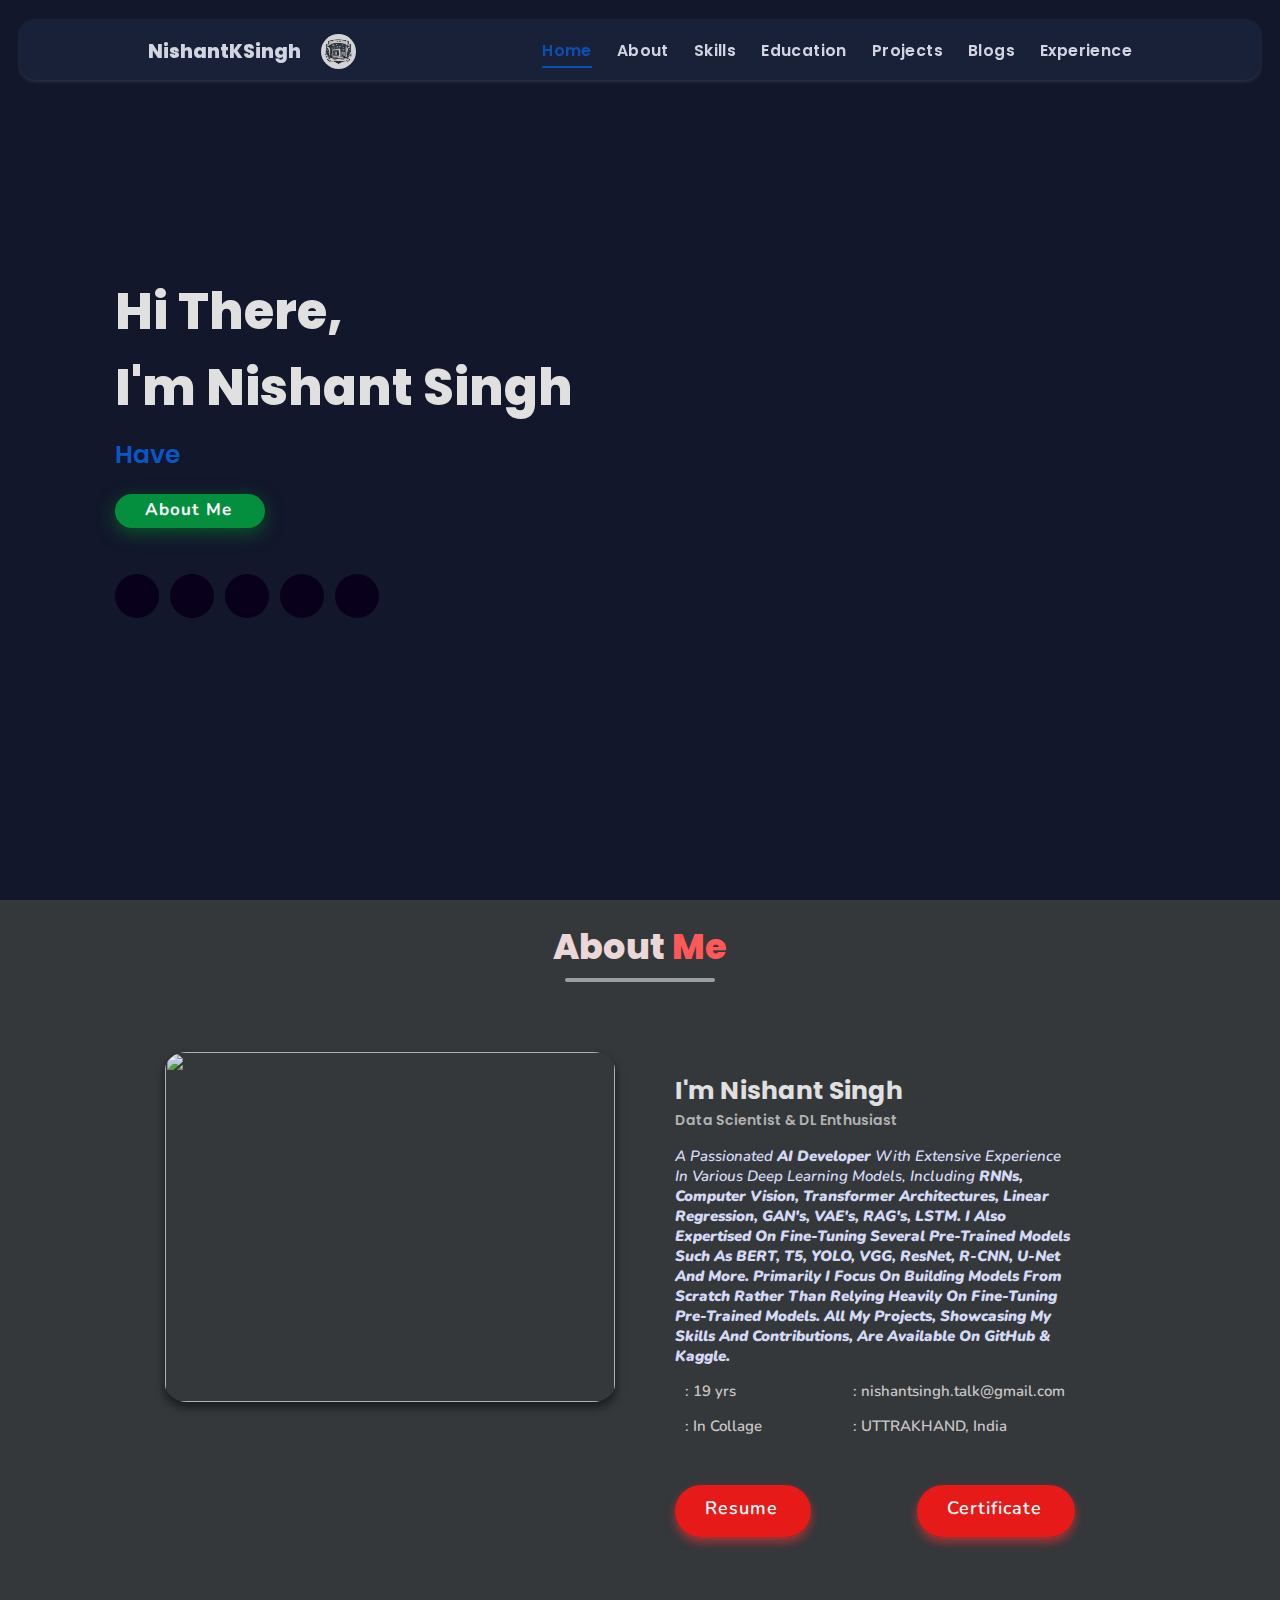
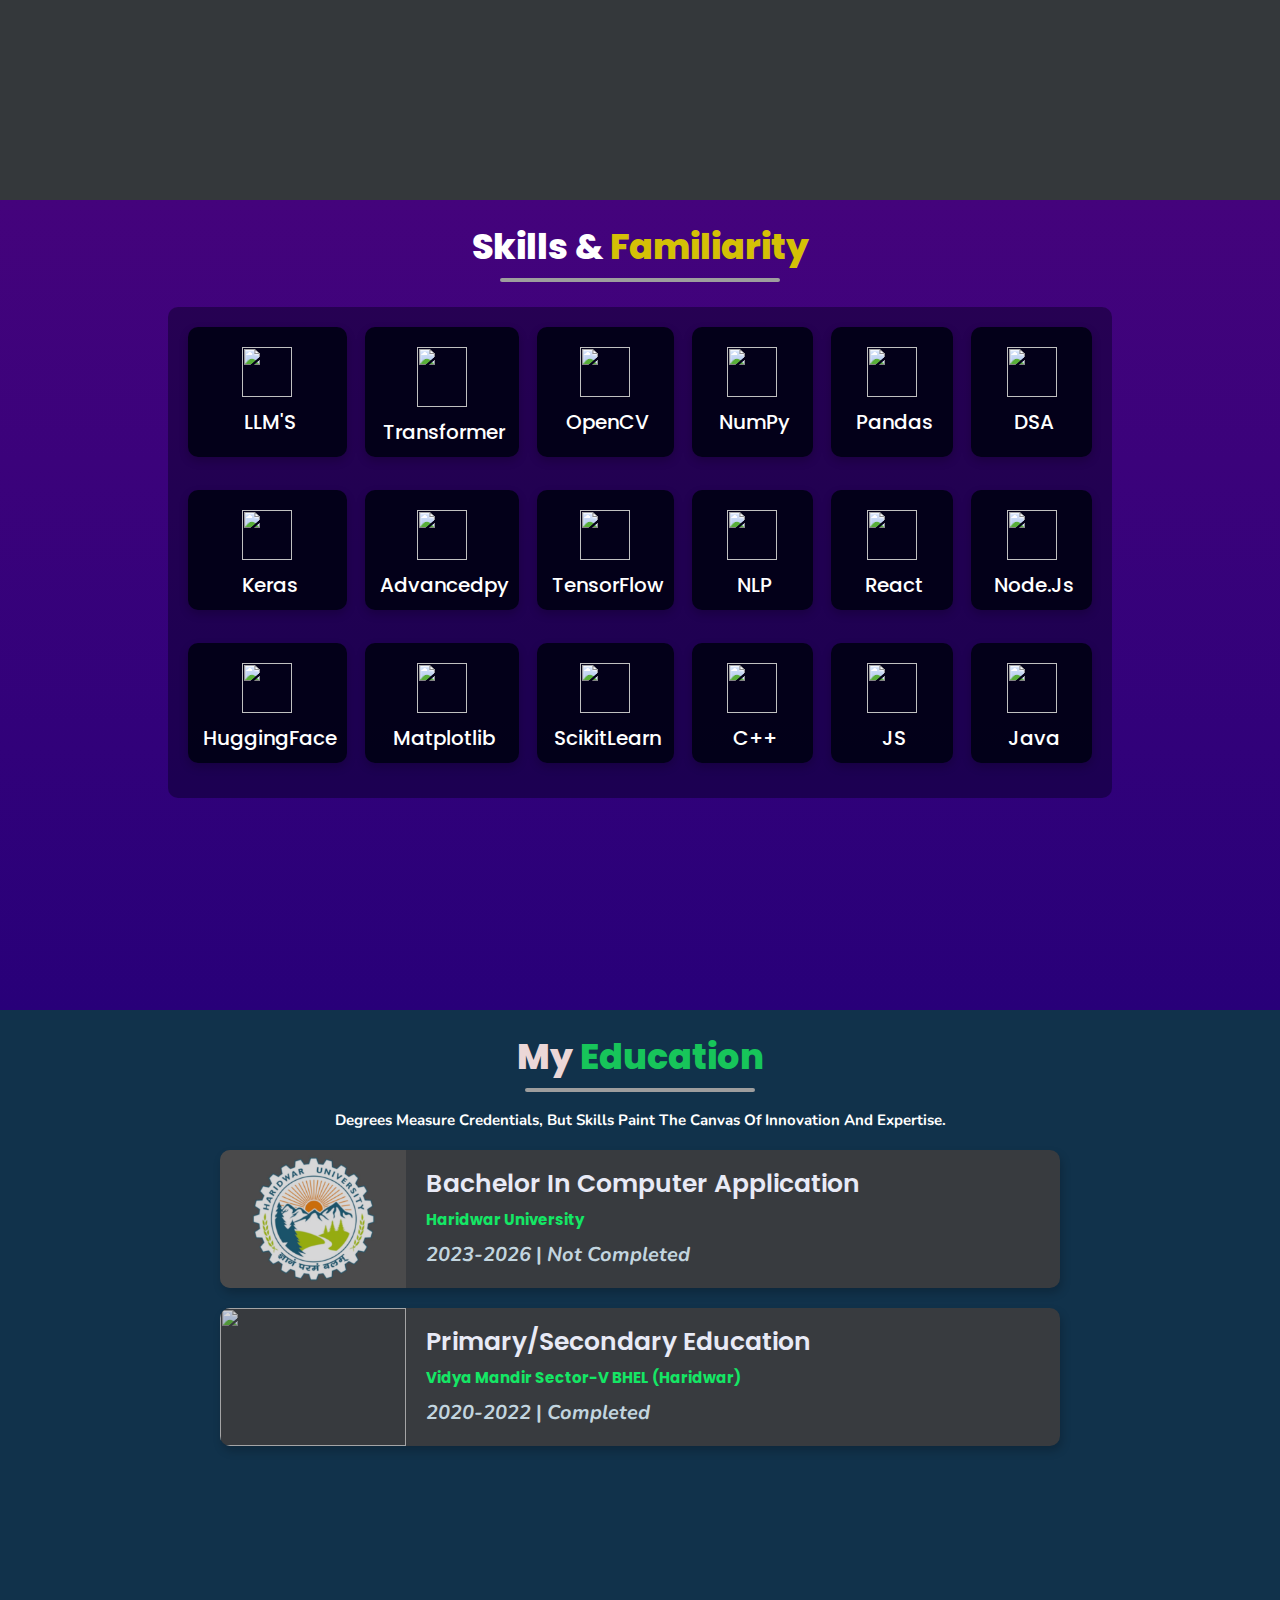
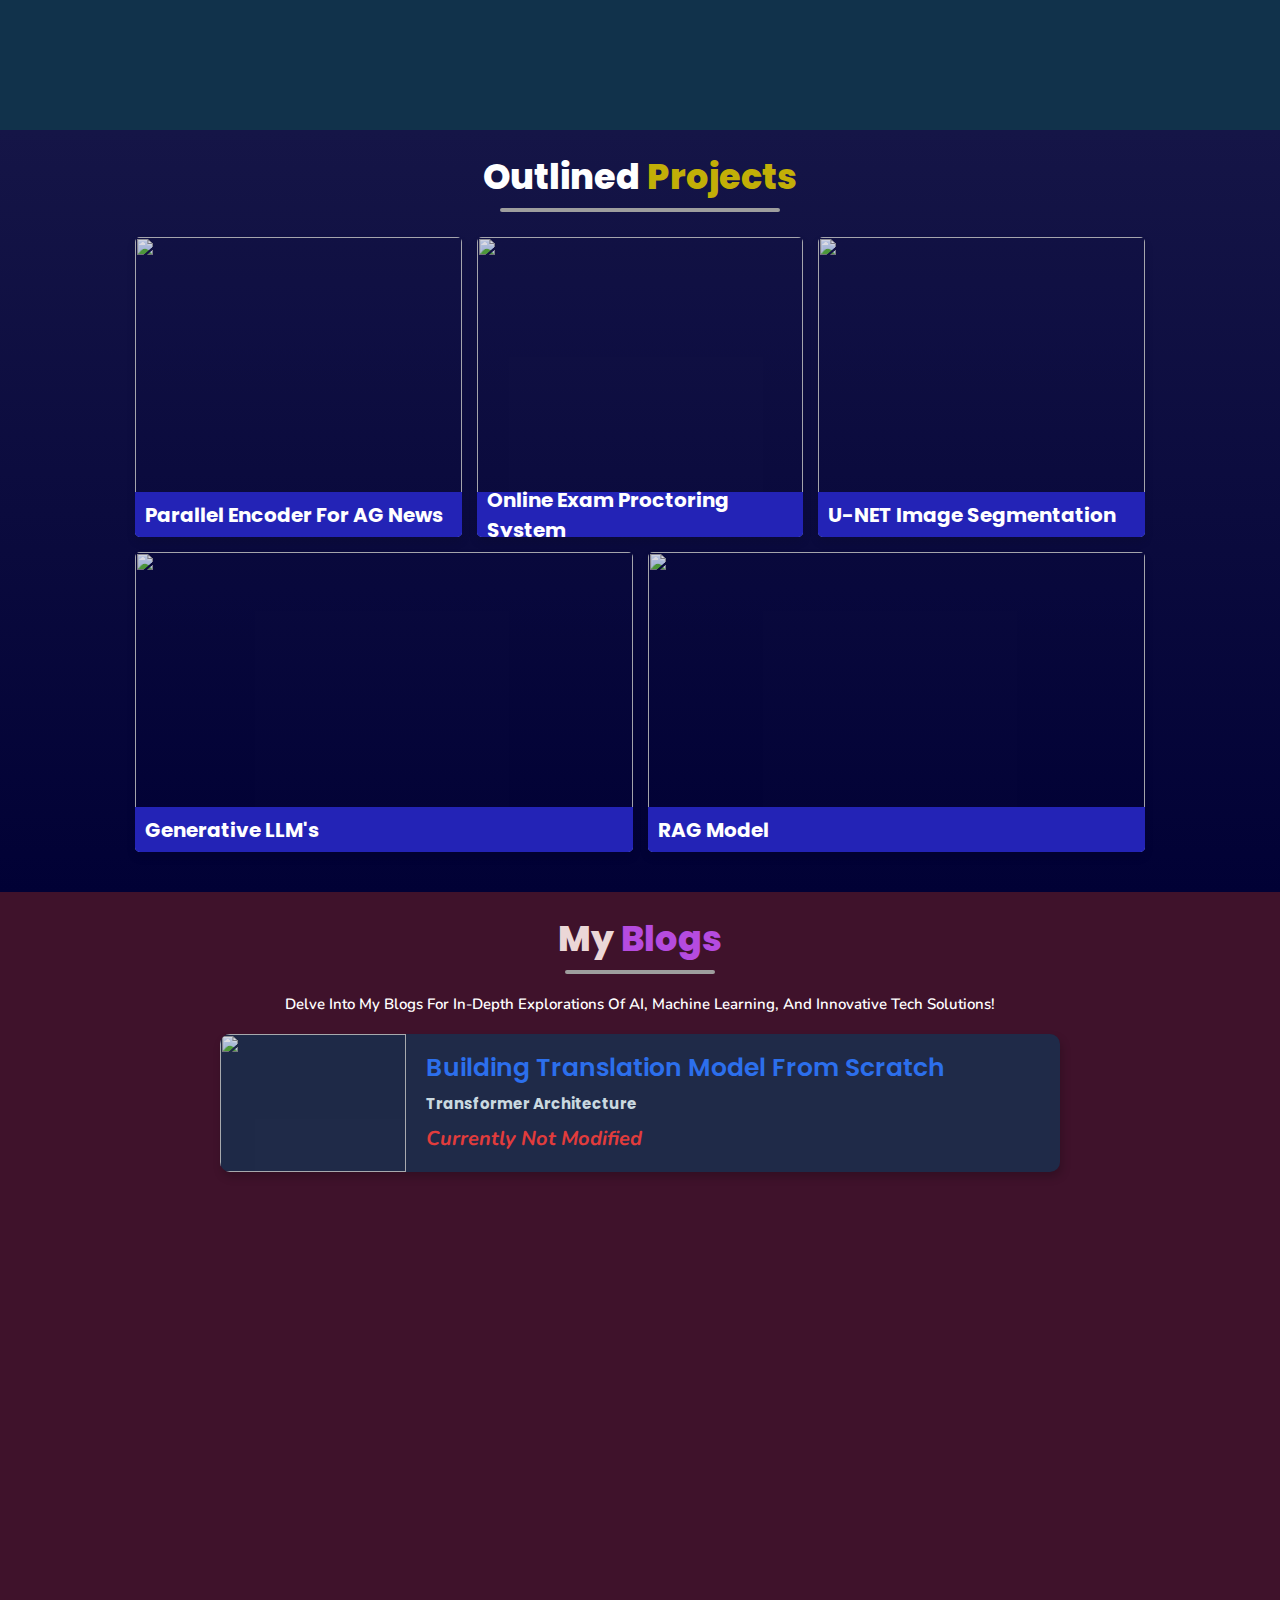
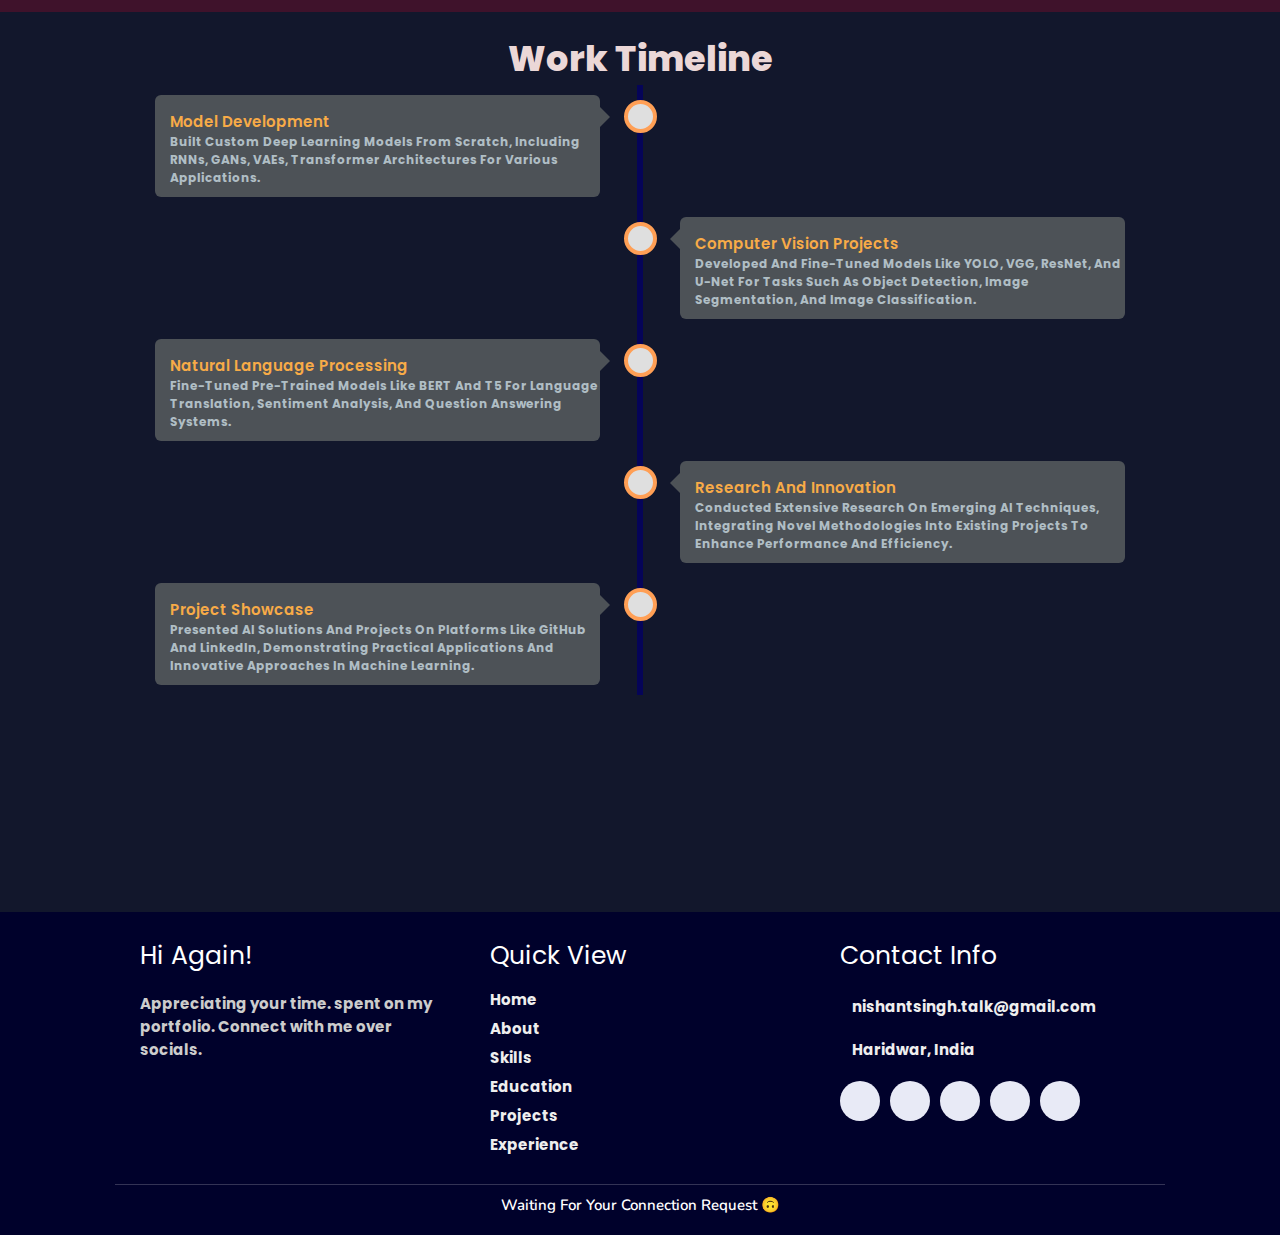
==== commit 32a93f27: "Update index.html" ====
--- a/index.html
+++ b/index.html
@@ -215,7 +215,7 @@
   <div class="box-container">
     <div class="box">
         <div class="image">
-          <img draggable="false" src="./Images/HU.jfif" alt="">
+          <img draggable="false" src="./Images/HU.jpeg" alt="">
         </div>
         <div class="content">
           <h3>Bachelor in Computer Application</h3>
--- a/style.css
+++ b/style.css
@@ -17,15 +17,13 @@
   scroll-behavior: smooth;
 }
 body {
-  background: #6ee682;
+  background: #12172C;
   font-family: "Poppins", sans-serif;
 }
-
 *::selection {
-  background: #da2b2b;
-  color: #fff;
-}
-
+  background: #2966ac;
+  color: #fff;
+}
 html {
   font-size: 62.5%;
   overflow-x: hidden;
@@ -54,19 +52,20 @@
 .loader-container.fade-out {
   top: -120%;
 }
-
 header {
   position: fixed;
-  top: 0;
-  left: 0;
-  right: 0;
+  top: 20px;
+  left: 20px;
+  right: 20px;
   z-index: 1000;
   display: flex;
   align-items: center;
+  border-radius: 15px;
   justify-content: space-between;
   padding: 1.7rem 10%;
-  height: 6.5rem;
-  background-color: #fff;
+  height: 6rem;
+  opacity: 0.9;
+  background-color: #1A233A;
   box-shadow: 0 1px 4px rgba(146, 161, 176, 0.3);
 }   
 .subCont{       /*Used in Header of badges and NameTitle*/
@@ -79,39 +78,37 @@
 }
 .heading {
   font-size: 3.5rem;
-  color: rgb(32, 32, 32);
+  color: rgb(235, 215, 215);
   font-weight: 800;
   text-align: center;
 }
 .about .heading span {
-  color: rgb(177, 14, 14);
+  color: rgb(255, 88, 88);
 }
 header .logo {
   font-size: 1.9rem;
   font-weight: 800;
   text-decoration: none;
-  color: #0e2431;
+  color: #E8EAF6;
 }
 header .logo i {
   font-size: 2.2rem;
 }
 header .logo:hover {
-  color: #0f3381;
-}
-
+  color: #0c56c4;
+}
 header .badges{
   position: relative;
   margin-left: 20px;
   margin-bottom: 2px;
   display: inline-block;
 }
-
 .badgeImg{
   border-radius: 50px;
   height: 35px;
+  opacity: 0.9;
   width: 35px;
 }
-
 .message {
   position: absolute;
   top: 110%;
@@ -128,17 +125,14 @@
   opacity: 0;
   transition: opacity 0.3s ease-in-out;
 }
-
 .badges:hover .message {
   visibility: visible;
   opacity: 1;
 }
-
 .message a{
   text-decoration: none;
   color: #779af8;
 }
-
 header .navbar ul {
   list-style: none;
   display: flex;
@@ -150,7 +144,7 @@
 }
 header .navbar ul li a {
   font-size: 1.57rem;
-  color: #0e2431;
+  color: #E8EAF6;
   font-weight: 600;
   text-decoration: none;
   letter-spacing: 0.04rem;
@@ -162,24 +156,22 @@
   border-bottom: 0.2rem solid #0c56c4;
   padding: 0.5rem 0;
 }
-
 #menu {
   font-size: 3rem;
   cursor: pointer;
-  color: rgb(24, 2, 63);
+  color: #E8EAF6;
   display: none;
 }
 
-@media (max-width: 1050px) {
+@media (max-width: 1095px) {
   #menu {
     display: block;
   }
   body{
-    background-color: #b1b5bd;
+    background-color: #12172C;
   }
   header{
-    background-color: #98a0aa;
-    /* height: 40px; */
+    background-color: #1A233A;
   }
   header .navbar {
     position: fixed;
@@ -190,7 +182,7 @@
     
     text-align: left;
     align-items: flex-start;
-    background-color: #171727;
+    background-color: #1A233A;
   }
   header .navbar ul {
     flex-flow: column;
@@ -224,7 +216,6 @@
     right: 0;
   }
 }
-
 .home {
   position: relative;
   display: flex;
@@ -272,22 +263,22 @@
 .home .content h2 {
   font-size: 5rem;
   font-weight: 800;
-  color: #002057;
+  color: #E0E0E0;
 }
 .home .content h2 span {
   font-size: 5rem;
   font-weight: 800;
-  color: #ff7b00;
+  color: #301b08;
 }
 .home .content p {
   font-size: 2.5rem;
-  color: #000;
+  color: #0c56c4;
   font-weight: 600;
   padding: 1rem 0;
 }
 .home .content p span {         /* Dynamic About Writing Span "Have Worked" */
   font-size: 2.5rem;
-  color: rgb(23, 51, 141);
+  color: #B0BEC5;
   font-weight: 600;
   padding: 1rem 0;
 }
@@ -333,7 +324,7 @@
   font-size: 2rem;
   display: inline-block;
   line-height: 44px;
-  color: #fff;
+  color: #E0E0E0;
   background-color: #09011b;
   width: 44px;
   height: 44px;
@@ -362,17 +353,14 @@
 .social-icons a.hackerrank:hover {
   background-color: #037432;
 }
-
 .social-icons a.Kaggle:hover {
   background: #475248;
 }
-
 @media(max-width: 700px){
   .subCont .badges {
     display: none;
   }
 }
-
 @media (max-width: 500px) {
   .home .btn {
     margin: 4rem 0;
@@ -391,10 +379,8 @@
     font-size: 2.2rem;
   }
 }
-
-
 .about {
-  background: #ffffff;
+  background: #34383b;
 }
 .about .row {
   display: flex;
@@ -412,6 +398,7 @@
   width: 450px;
   height: 350px;
   border-radius: 5%;
+  opacity: 0.9;
   box-shadow: 0 5px 10px rgba(0, 0, 0, 0.6);
   transition: 0.3s;
   cursor: pointer;
@@ -419,17 +406,44 @@
 .about .row .image img:hover {
   mix-blend-mode: normal;
 }
+.Underline {
+  width: 150px; 
+  height: 4px; 
+  border-radius: 50px;
+  background-color: #9E9E9E; 
+  margin: 5px auto;
+  margin-bottom: 20px;
+}
+.Underline2 {
+  width: 280px; 
+  height: 4px; 
+  border-radius: 50px;
+  background-color: #9E9E9E; 
+  margin: 5px auto;
+  margin-bottom: 25px;
+}
+.Underline3 {
+  width: 230px; 
+  height: 4px; 
+  border-radius: 50px;
+  background-color: #9E9E9E; 
+  margin: 5px auto;
+  margin-bottom: 18px;
+}
 .about .row .content {
   flex: 1 1 45rem;
   padding: 3rem;
 }
 .about .row .content h3 {
-  color: rgb(27, 27, 27);
+  color: #E0E0E0;
   font-size: 2.5rem;
+}
+.about .row .content .Para {
+  color: #d4d9f5;
 }
 .about .row .content .tag {
   font-size: 1.4rem;
-  color: #020133;
+  color: #B3B3B3;
   font-weight: 600;
   margin-top: 1rem;
 }
@@ -444,19 +458,25 @@
   display: flex;
   flex-wrap: wrap;
   align-items: center;    
+  color: #B3B3B3;
   justify-content: space-between;
   font-family: "Nunito";
   font-weight: 600;
 }
+
 .about .row .content .box-container .box p {
   padding: 0px 10px;    /*vertical: 0px horizontal: 10px*/
 }
 .about .row .content .box-container .box p a {
-  color: #0f0da5;
+  color: #c9c6c6;
   text-transform: none;
 }
+.about .row .content .box-container .box p a:hover {
+  color: #c9c6c6;
+  text-decoration: underline;
+}
 .about .row .content .box-container .box p span {
-  color: #0f0da5;
+  color: #c9c6c6;
   text-transform: none;
 }
 .about .row .content .AboutBut {
@@ -535,7 +555,7 @@
 }
 .skills {
   min-height: 90vh;
-  background: linear-gradient(to bottom, #57059e, #4a00e0);
+  background: linear-gradient(to bottom, #44037c, #280079);
 }
 .skills h2 {
   color: #fff;
@@ -563,7 +583,7 @@
   padding: 10px;
   border-radius: 1rem;
   box-shadow: 0 4px 10px rgba(0, 0, 0, 0.2);
-  background: rgba(0, 0, 22, 0.9);
+  background: rgba(0, 0, 19, 0.9);
   transition: 0.2s;
 }
 .skills .container .bar:hover {
@@ -634,18 +654,20 @@
     width: 100%;
   }
 }
+
 .education {
-  background: linear-gradient(to bottom, #74d1e9 60%, #779af8 ,#6f82ac);
+  background: #11324b;
   min-height: 80vh;
 }
 .education .heading span {
-  color: rgb(57, 7, 151);
+  color: rgb(23, 197, 90);
 }
 .education .qoute {
   font-size: 1.5rem;
   text-align: center;
   font-family: "Nunito", sans-serif;
-  font-weight: 600;
+  color: #fff;
+  font-weight: 700;
   margin-top: 0.5rem;
 }
 .education .box-container {
@@ -666,7 +688,7 @@
   margin-top: 2rem;
   overflow: hidden;
   transition: 0.3s;
-  background: rgb(252, 252, 252);
+  background: #383b3f;
 }
 .education .box-container .box:hover {
   transform: scale(1.03);
@@ -674,6 +696,7 @@
 }
 .education .box-container .box .image {
   flex: 1 1 20rem;
+  opacity: 0.8;
   width: 100%;
 }
 .education .box-container .box img {
@@ -692,12 +715,15 @@
 }
 .education .box-container .box .content h3 {
   font-size: 2.5rem;
-  color: #012970;
+  color: #E8EAF6;
   padding: 0.5rem 0;
   font-weight: 600;
   text-align: left;
   margin-left: 1rem;
 }
+.education .box-container .box .content p a{
+  color: rgb(20, 231, 101);
+}
 .education .box-container .box .content p {
   font-size: 1.5rem;
   margin-left: 1rem;
@@ -705,13 +731,12 @@
 }
 .education h4 {
   font-size: 2rem;
-  color: rgb(34, 109, 0);
+  color: #c2d5df;
   text-align: left;
   margin: 1rem;
   font-family: "Nunito", sans-serif;
   font-weight: 700;
 }
-
 
 @media screen and (max-width: 900px) {
   .education .box-container .box {
@@ -741,12 +766,11 @@
   }
 }
 .work {
-  background: linear-gradient(to bottom, #21216d, #00002c);
+  background: linear-gradient(to bottom, #151547, #010135);
   min-height: 30vh;
 }
 .work h2 {
   color: #fff;
-  padding: 1rem;
 }
 .work .heading span {
   color: rgb(194, 175, 7);
@@ -769,6 +793,7 @@
 .work .box-container .box img {
   height: 100%;
   width: 100%;
+  opacity: 0.85;
   object-fit: cover;
 }
 .work .box-container .box .content {          /* Content hower screen on project section */
@@ -806,7 +831,7 @@
 }
 .work .desc p {
   font-size: 1.5rem;
-  color: #e6eff1;
+  color: #dbeff8;
 }
 .work .desc .btns {
   display: flex;
@@ -860,17 +885,17 @@
 .work .viewall .btn:hover i {
   transform: translateX(5px);
 }
-
 .Blogs {
-  background: #A28089;
+  background: #3f122b;
   min-height: 80vh;
 }
 .Blogs .heading span {
-  color: rgb(57, 7, 151);
+  color: rgb(181, 75, 223);
 }
 .Blogs .qoute {
   font-size: 1.5rem;
   text-align: center;
+  color: #fff;
   font-family: "Nunito", sans-serif;
   font-weight: 600;
   margin-top: 0.5rem;
@@ -893,7 +918,7 @@
   margin-top: 2rem;
   overflow: hidden;
   transition: 0.3s;
-  background: rgb(252, 252, 252);
+  background: #1F2A48;
 }
 .Blogs .box-container .box:hover {
   transform: scale(1.03);
@@ -906,6 +931,7 @@
 .Blogs .box-container .box img {
   object-fit: cover;
   position: relative;
+  opacity: 0.85;
   width: 100%;
   height: 100%;
 }
@@ -919,19 +945,25 @@
 }
 .Blogs .box-container .box .content h3 {
   font-size: 2.5rem;
-  color: #012970;
+  color: #1f63d8;
   padding: 0.5rem 0;
   font-weight: 600;
   text-align: left;
   margin-left: 1rem;
 }
+.Blogs .box-container .box .content h3 a{
+  color: #2c6fec;
+}
 .Blogs .box-container .box .content h4 {
-  color: #c73737;
+  color: #e23c3c;
 }
 .Blogs .box-container .box .content p {
   font-size: 1.5rem;
   margin-left: 1rem;
   text-align: left;
+}
+.Blogs .box-container .box .content p a{
+  color: #cad9e0;
 }
 .Blogs h4 {
   font-size: 2rem;
@@ -953,6 +985,7 @@
   }
   .Blogs .box-container .box img {
     width: 100%;
+    opacity: 0.9;
   }
   .Blogs .box-container .box .content {
     position: relative;
@@ -978,7 +1011,7 @@
   content: "";
   position: absolute;
   width: 6px;
-  background: #020133;
+  background: #050458;
   top: 0;
   bottom: 0;
   left: 50%;
@@ -997,7 +1030,7 @@
   width: 25px;
   height: 25px;
   right: -17px;
-  background-color: rgb(255, 255, 255);
+  background-color: rgb(223, 223, 223);
   border: 4px solid #ff9f55;
   top: 15px;
   border-radius: 50%;
@@ -1022,9 +1055,9 @@
   width: 0;
   z-index: 1;
   right: 30px;
-  border: medium solid #f68c09;
+  border: medium solid #4d5257;
   border-width: 10px 0 10px 10px;
-  border-color: transparent transparent transparent #f68c09;
+  border-color: transparent transparent transparent #4d5257;
 }
 .experience .right::before {
   content: " ";
@@ -1034,15 +1067,15 @@
   width: 0;
   z-index: 1;
   left: 30px;
-  border: medium solid #f68c09;
+  border: medium solid #4d5257;
   border-width: 10px 10px 10px 0;
-  border-color: transparent #f68c09 transparent transparent;
+  border-color: transparent #4d5257 transparent transparent;
 }
 .experience .right::after {
   left: -16px;
 }
 .experience .content {
-  background-color: #f68c09;
+  background-color: #4d5257;
   position: relative;
   border-radius: 6px;
 }
@@ -1055,12 +1088,14 @@
   margin-left: 1.5rem;
   padding-bottom: 1rem;
 }
-.experience .content .desc h3 {
+.experience .content .tag h2 {
   font-size: 1.5rem;
   font-weight: 600;
+  color: #f8ab47;
 }
 .experience .content .desc p {
   font-size: 1.2rem;
+  color: #B0BEC5;
 }
 .morebtn {
   display: flex;
@@ -1114,9 +1149,9 @@
   }
   .experience .container::before {
     left: 61px;
-    border: medium solid #f68c09;
+    border: medium solid #4d5257;
     border-width: 10px 10px 10px 0;
-    border-color: transparent #f68c09 transparent transparent;
+    border-color: transparent #4d5257 transparent transparent;
   }
   .experience .left::after {
     left: 15px;
@@ -1265,7 +1300,6 @@
 .button-area button:hover i {
   left: 8px;
 }
-/* contact section media queries starts */
 @media (max-width: 900px) {
   .contact {
     min-height: 70vh;
@@ -1337,7 +1371,7 @@
   font-size: 1.7rem;
   margin-right: 1rem;
   transition: 0.2s;
-  background: rgb(230, 230, 230);
+  background: #E8EAF6;
   color: #02094b;
   border: none;
 }
@@ -1386,7 +1420,6 @@
     padding: 1.2rem;
   }
 }
-
 @media (max-width: 500px) {
   html {
     font-size: 55%;
@@ -1398,7 +1431,6 @@
     padding: 2rem;
   }
 }
-
 #scroll-top {
   position: fixed;
   top: -140%;
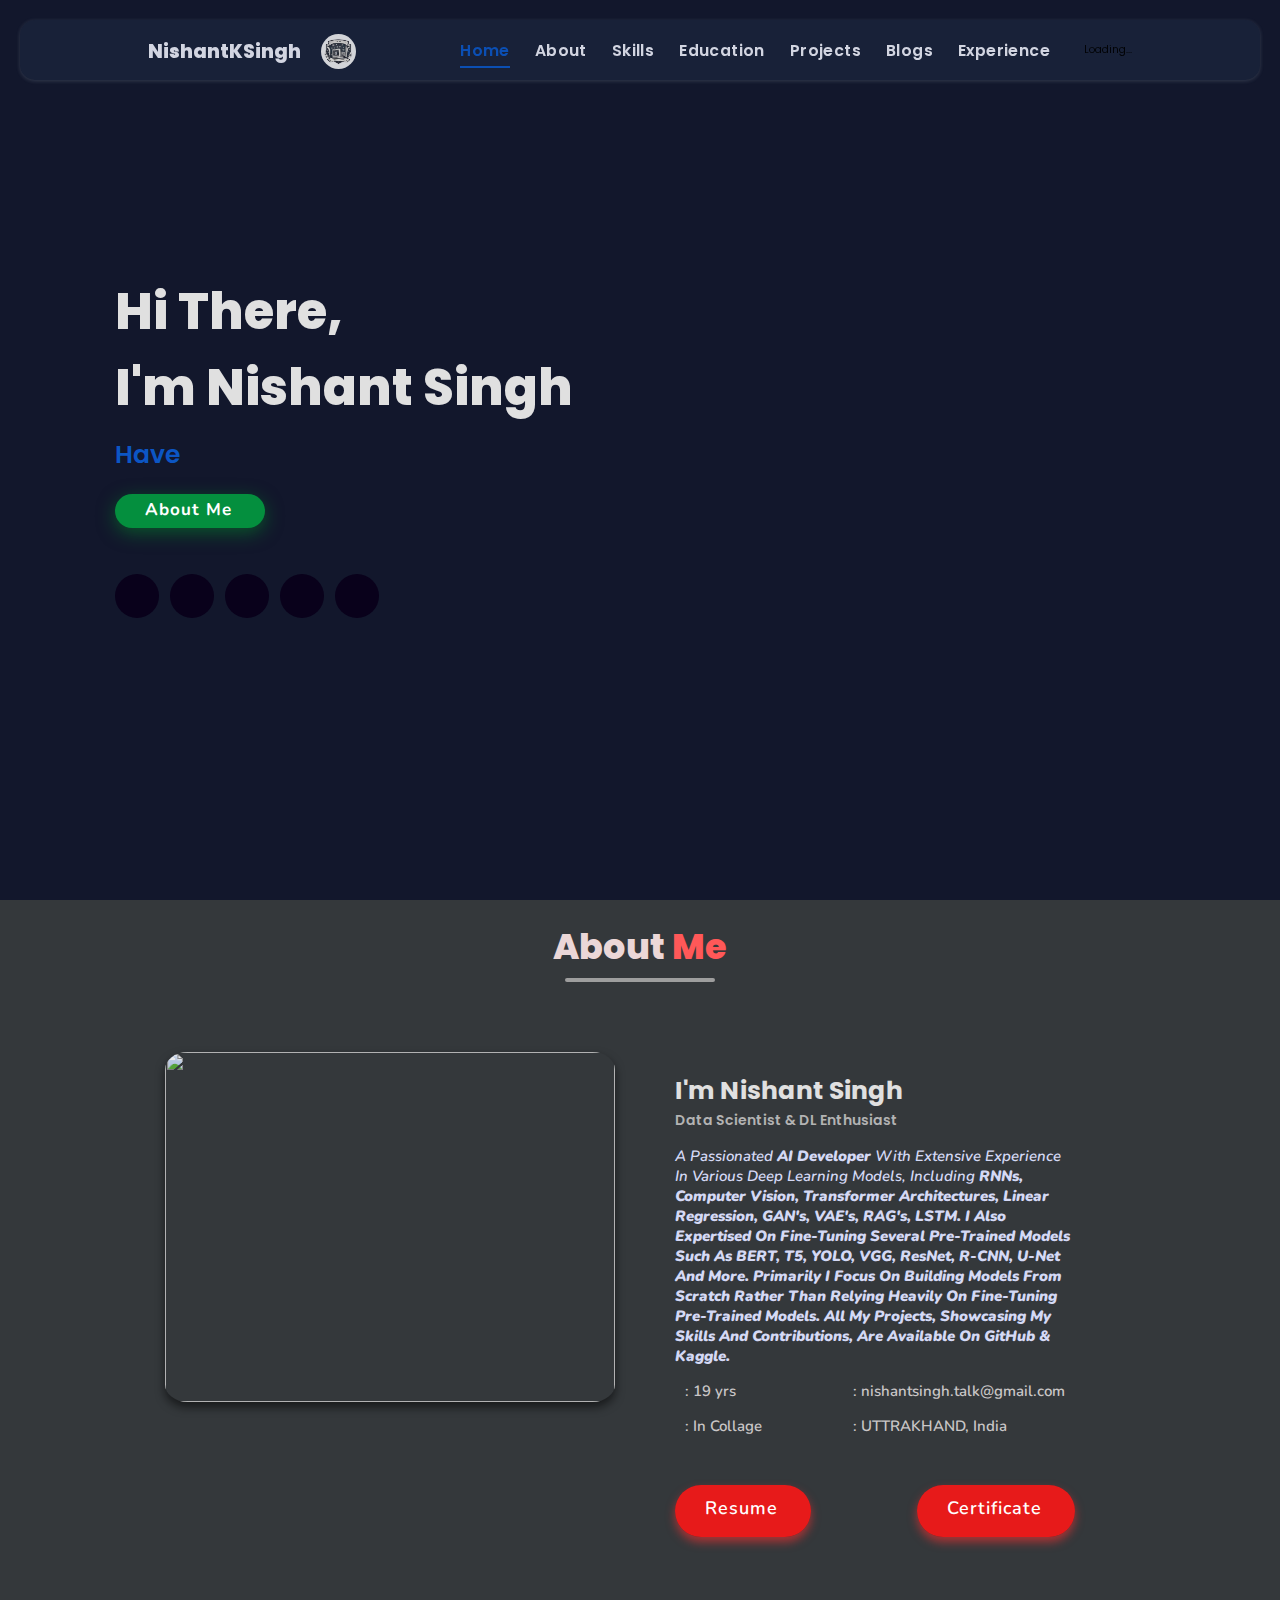
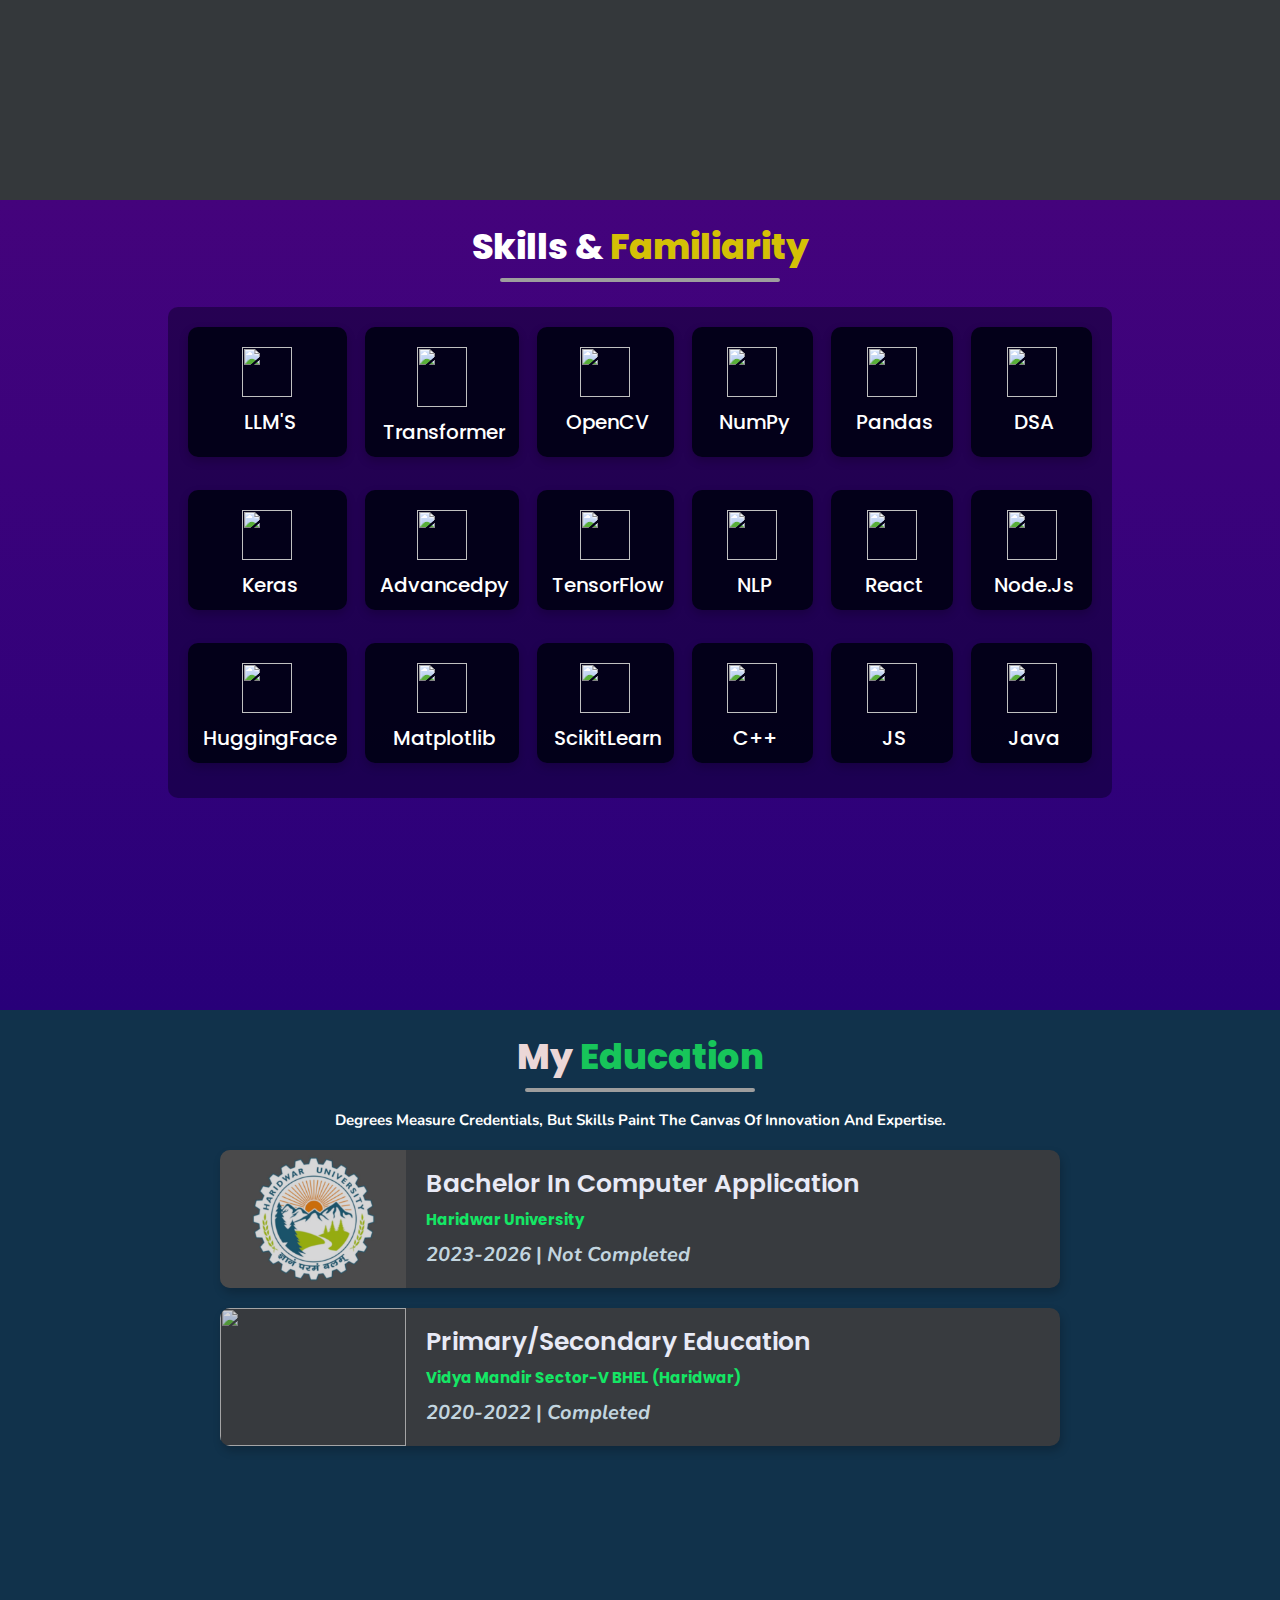
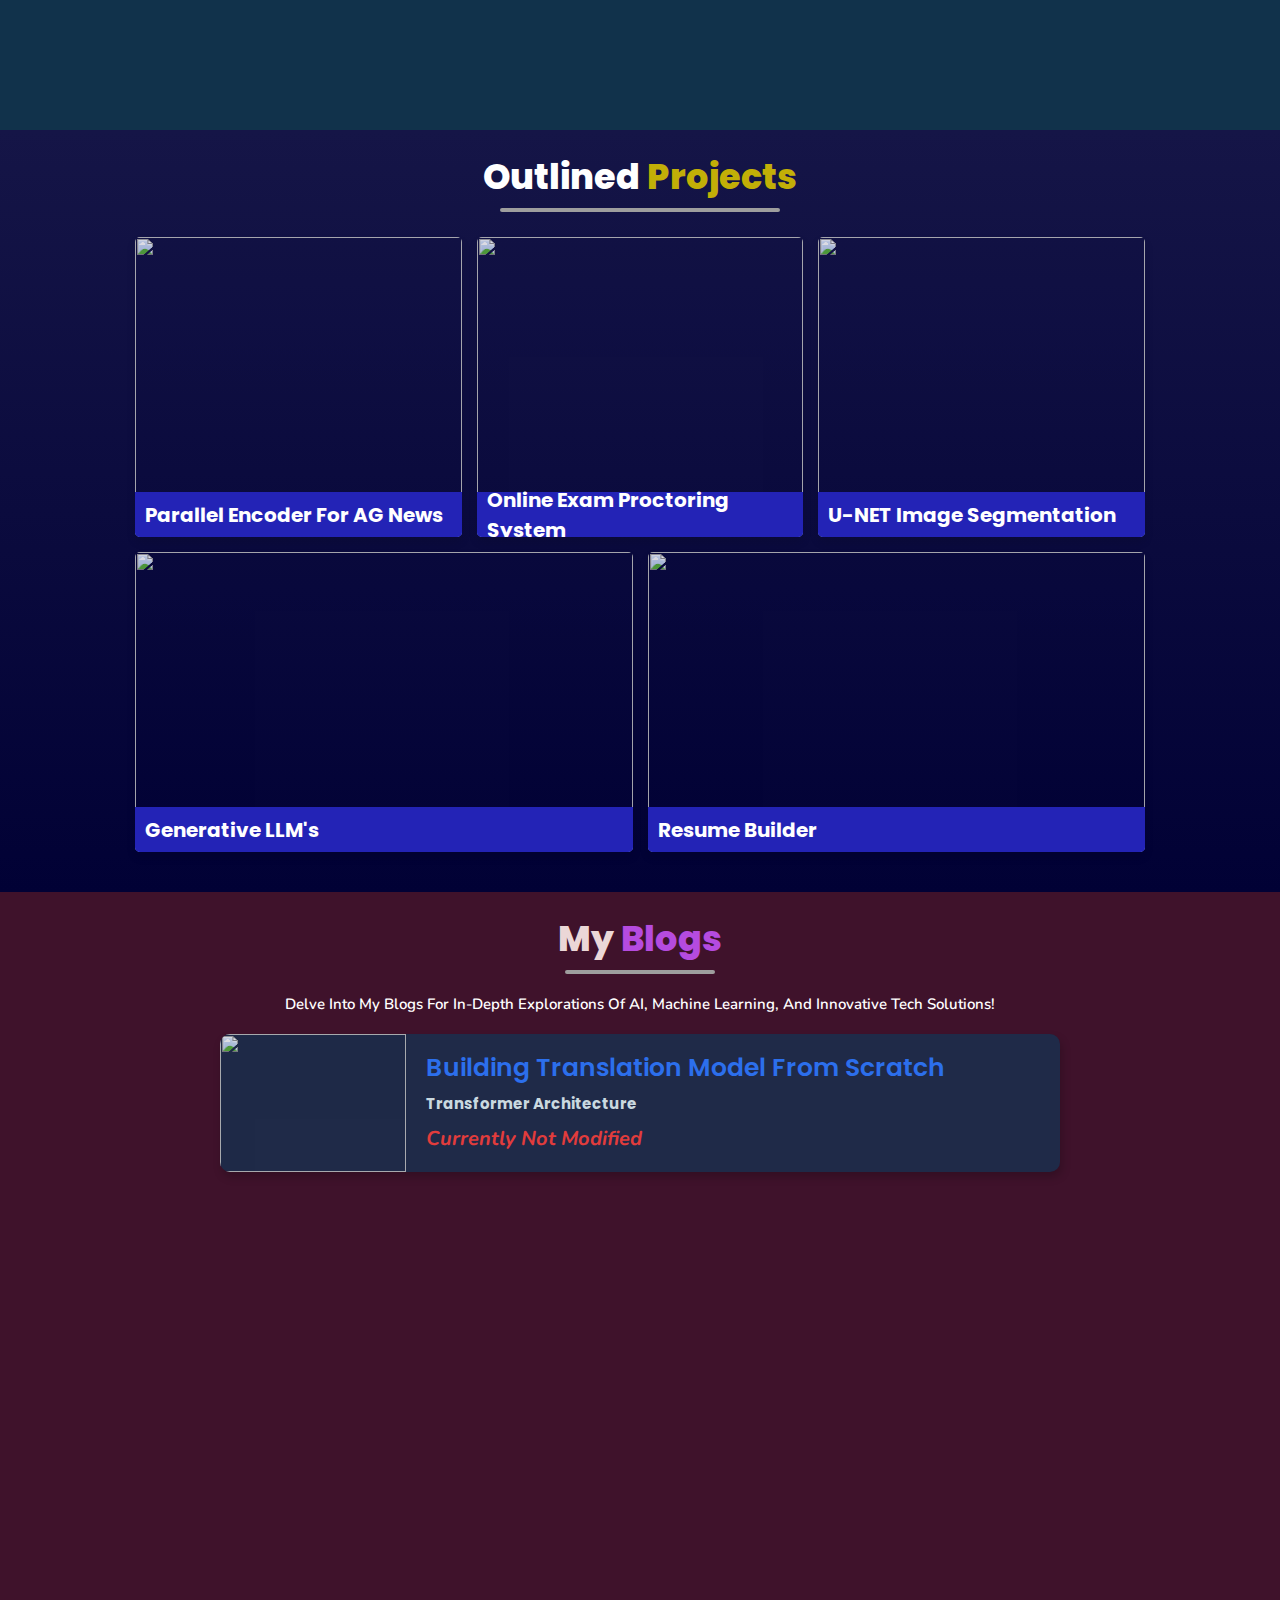
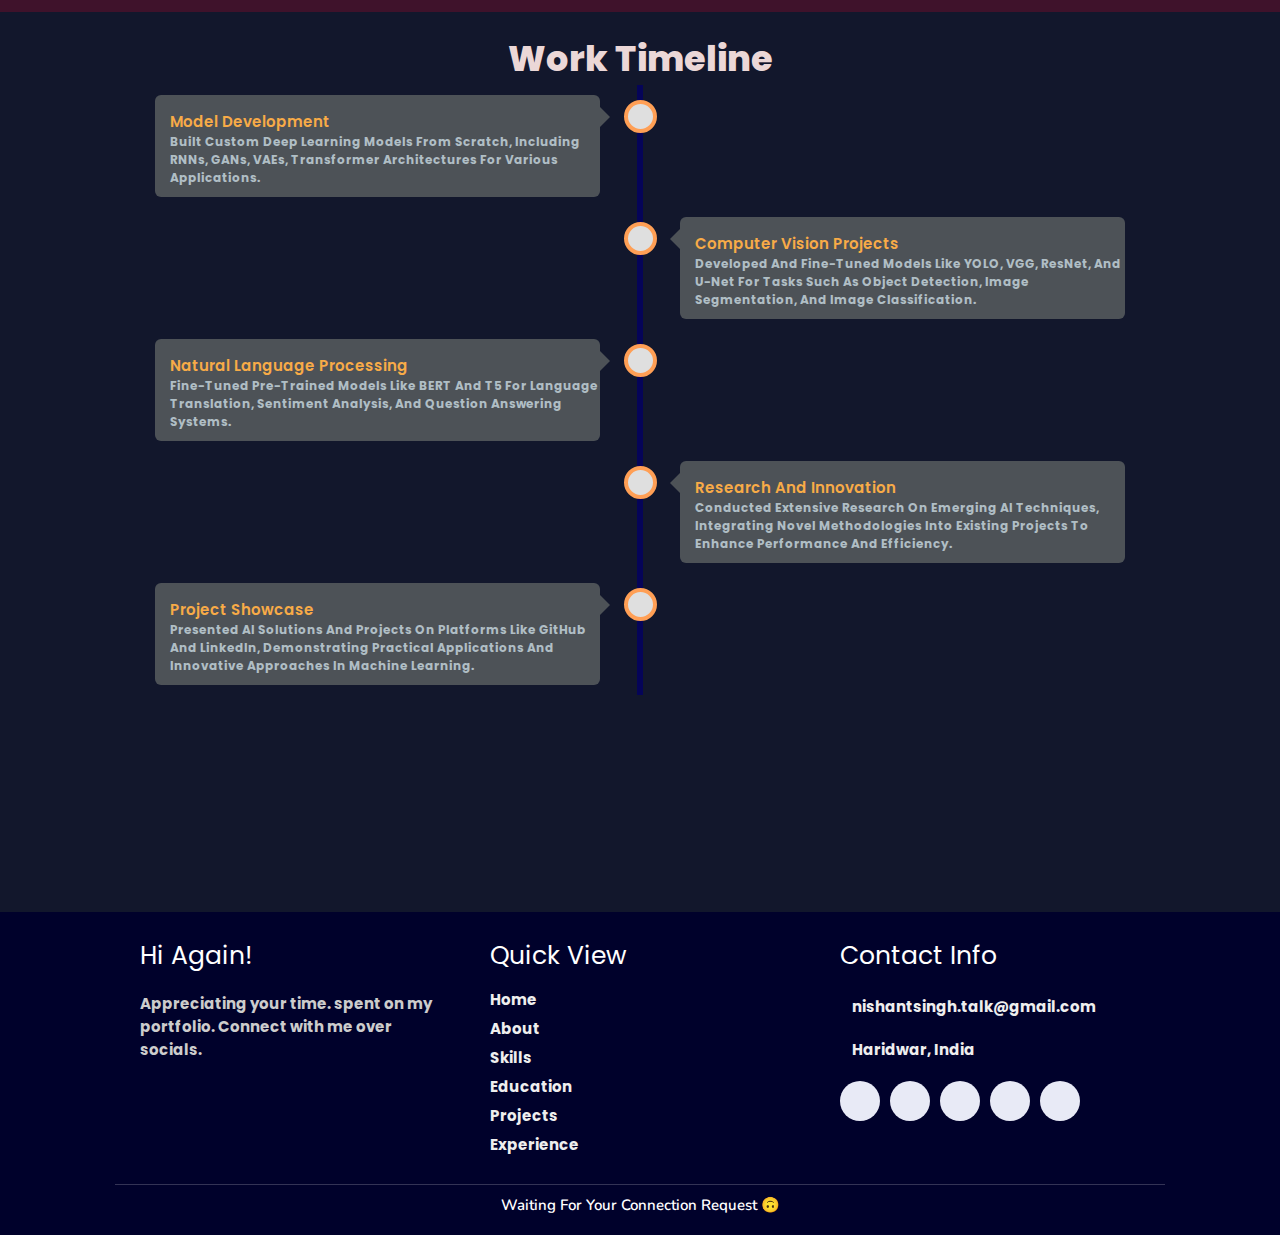
==== commit 3bef3035: "Update index.html" ====
--- a/index.html
+++ b/index.html
@@ -34,11 +34,13 @@
       <li><a href="#work">Projects</a></li>
       <li><a href="#Blogs">Blogs</a></li>
       <li><a href="#experience">Experience</a></li>
+      <li><i class="fas fa-eye" title="Number of peoples engaged here"></i>&nbsp;&nbsp;&nbsp;<span id="viewCount">Loading...</span></li>
     </ul>
   </nav>
 </header>
 <section class="home" id="home">
     <div id="particles-js"></div>
+
     <div class="content">
       <h2>Hi There,<br/> I'm Nishant Singh<span></span></h2>
       <p>Have <span class="typing-text"></span></p>
@@ -59,14 +61,18 @@
 <section class="about" id="about">
     <h2 class="heading"><i class="fas fa-user-alt"></i> About <span>Me</span></h2>
     <div class="Underline"></div>
+    
     <div class="row">
+
       <div class="image">
           <img draggable="false" class="tilt" src="./Images/Mee.jpg" alt="">
       </div>
       <div class="content">
           <h3>I'm Nishant Singh</h3>
           <span class="tag">Data Scientist & DL Enthusiast</span>
+
           <p class="Para"><i>A passionated <b>AI developer</b> with extensive experience in various Deep learning models, including <b>RNNs, computer vision, transformer architectures, linear regression, GAN's, VAE's, RAG's, LSTM. I also Expertised on fine-tuning several pre-trained models such as <b> BERT, T5, YOLO, VGG, ResNet, R-CNN, U-Net and more. Primarily i focus on building models from scratch rather than relying heavily on fine-tuning pre-trained models. </b>All my projects, showcasing my skills and contributions, are available on GitHub & Kaggle. </i></p>
+
           <div class="box-container">
             <div class="box">
               <p><i class="fas fa-user-circle"> </i> <span>:</span> <a href="#" target="_blank">19 yrs</a> </p>
@@ -93,112 +99,132 @@
     </div>
 </section>
 <section class="skills" id="skills">
+
     <h2 class="heading"><i class="fas fa-laptop-code"></i> Skills & <span>Familiarity</span></h2>
     <div class="Underline2"></div>
+
     <div class="container">
           <div class="row" id="skillsContainer">
+
             <div class="bar">
               <div class="info">
                 <img src="./Images/LLMS.png" height="50" width="50">
                 <span>LLM'S</span>
               </div>
             </div>
+
             <div class="bar">
               <div class="info">
                 <img src="./Images/Transformer.jfif" height="60" width="50">
                 <span>Transformer</span>
               </div>
             </div>
+            
             <div class="bar">
               <div class="info">
                 <img src="./Images/OpenCV.png" height="50" width="50">
                 <span>OpenCV</span>
               </div>
             </div>
+            
             <div class="bar">
               <div class="info">
                 <img src="./Images/Numpy.png" height="50" width="50">
                 <span>numPy</span>
               </div>
             </div>
+            
             <div class="bar">
               <div class="info">
                 <img src="./Images/Pandas.png" height="50" width="50">
                 <span>Pandas</span>
               </div>
             </div>
+            
             <div class="bar">
               <div class="info">
                 <img src="./Images/DSA.png" height="50" width="50">
                 <span>DSA</span>
               </div>
             </div>
+            
             <div class="bar">
               <div class="info">
                 <img src="./Images/Keras.png" height="50" width="50">
                 <span>Keras</span>
               </div>
             </div>
+
             <div class="bar">
               <div class="info">
                 <img src="./Images/Python.png" height="50" width="50">
                 <span>Advancedpy</span>
               </div>
             </div>
+            
             <div class="bar">
               <div class="info">
                 <img src="./Images/TensorFlow.png" height="50" width="50">
                 <span>TensorFlow</span>
               </div>
             </div>
+            
             <div class="bar">
               <div class="info">
                 <img src="./Images/NLP.png" height="50" width="50">
                 <span>NLP</span>
               </div>
             </div>
+            
             <div class="bar">
               <div class="info">
                 <img src="./Images/React.png" height="50" width="50">
                 <span>React</span>
               </div>
             </div>
+            
             <div class="bar">
               <div class="info">
                 <img src="./Images/Nodejs.png" height="50" width="50">
                 <span>Node.js</span>
               </div>
             </div>
+            
             <div class="bar">
               <div class="info">
                 <img src="./Images/HuggingFace.png" height="50" width="50">
                 <span>HuggingFace</span>
               </div>
             </div>
+            
             <div class="bar">
               <div class="info">
                 <img src="./Images/Matplotlib.png" height="50" width="50">
                 <span>Matplotlib</span>
               </div>
             </div>
+            
             <div class="bar">
               <div class="info">
                 <img src="./Images/ScikitLearn.png" height="50" width="50">
                 <span>ScikitLearn</span>
               </div>
             </div>
+            
             <div class="bar">
               <div class="info">
                 <img src="./Images/CPP.png" height="50" width="50">
                 <span>C++</span>
               </div>
             </div>
+
             <div class="bar">
               <div class="info">
                 <img src="./Images/JavaScript.png" height="50" width="50">
                 <span>JS</span>
               </div>
             </div>           
+
             <div class="bar">
               <div class="info">
                 <img src="./Images/Java.png" height="50" width="50">
@@ -209,13 +235,17 @@
 </div>
 </section>
 <section class="education" id="education">
+
   <h1 class="heading"><i class="fas fa-graduation-cap"></i> My <span>Education</span></h1>
   <div class="Underline3"></div>
+
   <p class="qoute">Degrees measure credentials, but skills paint the canvas of innovation and expertise.</p>
+
   <div class="box-container">
+
     <div class="box">
         <div class="image">
-          <img draggable="false" src="./Images/HU.jpeg" alt="">
+          <img draggable="false" src="./Images/HU.jpeg" alt="HU LOGO" >
         </div>
         <div class="content">
           <h3>Bachelor in Computer Application</h3>
@@ -223,6 +253,7 @@
           <h4> <i>2023-2026</i> | <i>Not Completed</i></h4>
         </div>
     </div>
+
     <div class="box">
       <div class="image">
         <img draggable="false" src="./Images/VMSSSV.png" alt="">
@@ -232,13 +263,17 @@
         <p><a href="https://www.cbseschool.org/vidya-mandir-sr-secondary-school-haridwar-uttarakhand/"  target="_blank">Vidya Mandir Sector-V BHEL (Haridwar)</a></p>
         <h4> <i>2020-2022</i> | <i>Completed</i></h4>
       </div>
+
     </div>
   </div>
 </section>
 <section class="work" id="work">
+
   <h2 class="heading"><i class="fas fa-database"></i> Outlined <span>Projects</span></h2>
   <div class="Underline2"></div>
+
   <div class="box-container">
+
     <div class="box tilt">
       <img draggable="false" src="./Images/AG_news_classification.jfif" alt="" />
       <div class="content">
@@ -300,21 +335,22 @@
       </div>
     </div>
     <div class="box tilt">
-      <img draggable="false" src="./Images/RAG_project.jpeg" alt="" />
-      <div class="content">
-        <div class="tag">
-        <h3>RAG Model</h3>
-        </div>
-        <div class="desc">
-          <p>Used Rag architecture to search & respond information asked by user</p>
+      <img draggable="false" src="./Images/ResumeBuilder.png" alt="" />
+      <div class="content">
+        <div class="tag">
+        <h3>Resume Builder</h3>
+        </div>
+        <div class="desc">
+          <p>A React/Flask based high quality & ATS freindly Resume builder application</p>
           <div class="btns">
-            <a href="#" class="btn" target="_blank"><i class="fas fa-eye"></i> View </a>
-            <a href="https://github.com/NishantkSingh0/RAG_Model" class="btn" target="_blank">GitHub <i class="fas fa-code"></i></a>
+            <a href="https://nishantksingh0.github.io/Resume-Builder/" class="btn" target="_blank"><i class="fas fa-eye"></i> View </a>
+            <a href="https://github.com/NishantkSingh0/Resume-Builder" class="btn" target="_blank">GitHub <i class="fas fa-code"></i></a>
           </div>
         </div>
       </div>
     </div>
 </div>
+
 </section>
 <section class="Blogs" id="Blogs">
 
@@ -436,14 +472,11 @@
 <script src="./particles.js"></script>
 <script src="./app.js"></script>
 <script src="https://cdnjs.cloudflare.com/ajax/libs/vanilla-tilt/1.7.0/vanilla-tilt.min.js" integrity="sha512-SttpKhJqONuBVxbRcuH0wezjuX+BoFoli0yPsnrAADcHsQMW8rkR84ItFHGIkPvhnlRnE2FaifDOUw+EltbuHg==" crossorigin="anonymous" referrerpolicy="no-referrer"></script>
-
 <script src="https://unpkg.com/scrollreveal"></script>
-
 <script
       type="text/javascript"
       src="https://cdn.jsdelivr.net/npm/emailjs-com@3/dist/email.min.js"
     ></script>
 <script src="./script.js"></script>
-
 </body>
 </html>
